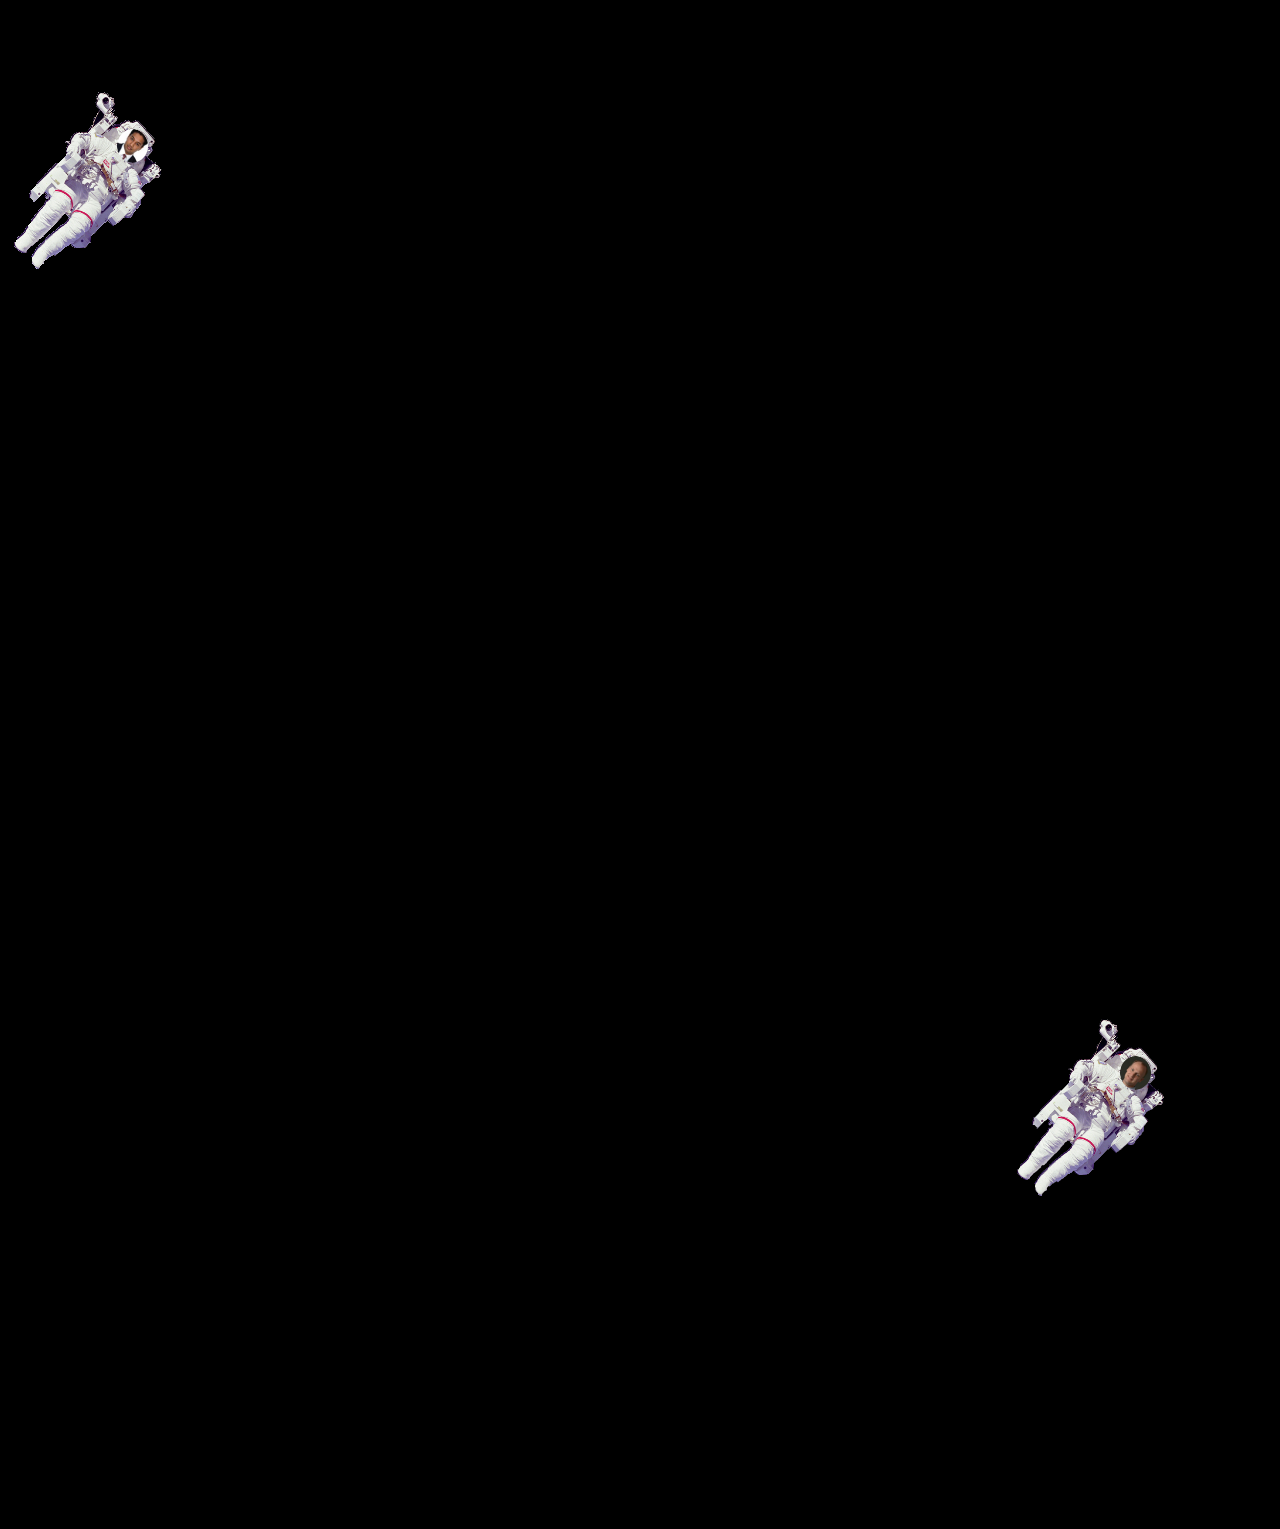
==== index.html @ 493e79c4 "Plenty of astronauts. Must bootstrap" ====
<!DOCTYPE html>
<html>
<head>
<title>jqFloat.js Demonstration</title>
<!-- <link rel="shortcut icon" href="http://www.inwebson.com/wp-content/themes/inwebson2/favicon.ico" /> -->
<link rel="stylesheet" href="assets/css/foundation.min.css" />
<script src="http://ajax.googleapis.com/ajax/libs/jquery/1.7.1/jquery.min.js"></script>
<!--[if lt IE 9]>
<script src="//html5shiv.googlecode.com/svn/trunk/html5.js"></script>
<![endif]-->
<script src="assets/js/jqfloat.min.js"></script>
<script>
$(document).ready(function() {

	//vendor script
	$('header')
	.css({ 'top':-70 })
	.delay(500)
	.animate({'top': 0}, 800);

	$('footer')
	.css({ 'bottom':-40 })
	.delay(500)
	.animate({'bottom': 0}, 800);

	// var dir = window.location.href+"/../astro-pics/";
	// var fileextension = ".png";
	// $.ajax({
	//     //This will retrieve the contents of the folder if the folder is configured as 'browsable'
	//     url: dir,
	//     success: function (data) {
	//         //Lsit all png file names in the page
	//         $(data).find("a:contains(" + fileextension + ")").each(function () {
	//             var filename = this.href.replace(window.location.host, "").replace("http:///", "");
	//             $("#myList").append($("<img src=" + dir + filename + "/>"));
	//         });
	//     }
	// });

	//jqfloat.js script
	// $('.astro').each(function() {
	// 	$(this).jqFloat({
	// 		width:Math.floor(Math.random()*10)*10,
	// 		height:10,
	// 		speed:Math.floor(Math.random()*10)*100 + 500
	// 	});
	// });
	// $('#sun').jqFloat({
	// 	width:10,
	// 	height:50,
	// 	speed:1800
	// });
	// $('.butterfly').jqFloat({
	// 	width:400,
	// 	height:100,
	// 	speed:1500
	// });
	// $('#snail, #message').jqFloat('stop',{
	// 	width:5,
	// 	height:0,
	// 	speed:30
	// });
	// $('#snail, #message').hover(function() {
	// 	$(this).jqFloat('play');
	// }, function() {
	// 	$(this).jqFloat('stop');
	// });
	//
	// var clicked = false;
	// //define balloon attribute
	// $('#balloon').jqFloat('stop',{
	// 	width:5,
	// 	height:30,
	// 	speed:1500,
	// 	minHeight:300
	// });
	// $('#balloon').on('click', function() {
	// 	clicked = !clicked;
	// 	if(clicked)
	// 		$(this).jqFloat('play');
	// 	else
	// 		$(this).jqFloat('stop');
	// });
	// $('#social').jqFloat({
	// 	width: 10,
	// 	height: 10,
	// 	speed: 1500
	// });

	$('.astro').each(function(){
		// $(this).css('top', Math.random());
		// $(this).css('left', Math.random());
		// $(this).css('z-index', Math.random()*10);
		$(this).css({
			'top': Math.ceil(1500*Math.random()),
			'left': Math.ceil(100*Math.random())+'%',
			'z-index': Math.ceil(Math.random()*10)
		});
		$(this).jqFloat({
			// width: 1500,
			// height: 400,
			// speed: Math.random()*500 + 1000
			width:Math.floor(Math.random()*10)*15,
			height:80,
			speed:Math.floor(Math.random()*10)*100 + 800
		});
	});
});
</script>

<style>
body {
	height: 1500px;
	width: 1000px;
}
.astro{
	width:160px;
	height:200px;
	/*background:url(sprite.png) no-repeat 0 0;*/
	position:absolute;
	z-index:10;
}
body {
	background-color: #000;
}

/*#astro1{
	top:17%;
	left:22%;
	z-index:3;
}
#astro2{
	top:10%;
	left:50%;
}
#astro3{
	top:20%;
	right:17%;
}
#astro4{
	top:13%;
	right:12%;
	z-index:5;
}*/

</style>

</head>
<body>


<header>
	<h1>To the moon!!! ┗(°0°)┛</h1>
</header>

<!-- Content -->
<!-- <img src="http://grin.hq.nasa.gov/IMAGES/SMALL/GPN-2000-001156.jpg" class="astro" id="astro1"  height="150px" width="180px"/>
<img src="http://grin.hq.nasa.gov/IMAGES/SMALL/GPN-2000-001156.jpg" class="astro" id="astro2" height="150px" width="180px"/>
<img src="http://grin.hq.nasa.gov/IMAGES/SMALL/GPN-2000-001156.jpg" class="astro" id="astro3" height="150px" width="180px"/>
<img src="http://grin.hq.nasa.gov/IMAGES/SMALL/GPN-2000-001156.jpg" class="astro" id="astro4" height="150px" width="180px"/> -->
<img src="astro-pics/andyp.png" class="astro"/>
<img src="astro-pics/brooke.png" class="astro"/>
<img src="astro-pics/bryan.png" class="astro"/>
<img src="astro-pics/charles.png" class="astro"/>
<img src="astro-pics/chaz.png" class="astro"/>
<img src="astro-pics/crystal.png" class="astro"/>
<img src="astro-pics/elyse.png" class="astro"/>
<img src="astro-pics/emily.png" class="astro"/>
<img src="astro-pics/eric.png" class="astro"/>
<img src="astro-pics/gentry.png" class="astro"/>
<img src="astro-pics/gordon.png" class="astro"/>
<img src="astro-pics/ian.png" class="astro"/>
<img src="astro-pics/jason.png" class="astro"/>
<img src="astro-pics/jeff.png" class="astro"/>
<img src="astro-pics/john.png" class="astro"/>
<img src="astro-pics/julia.png" class="astro"/>
<img src="astro-pics/mark.png" class="astro"/>
<img src="astro-pics/nick.png" class="astro"/>


<footer>
	<span>&copy; 2014 Le Interns</span>
</footer>

</body>
</html>
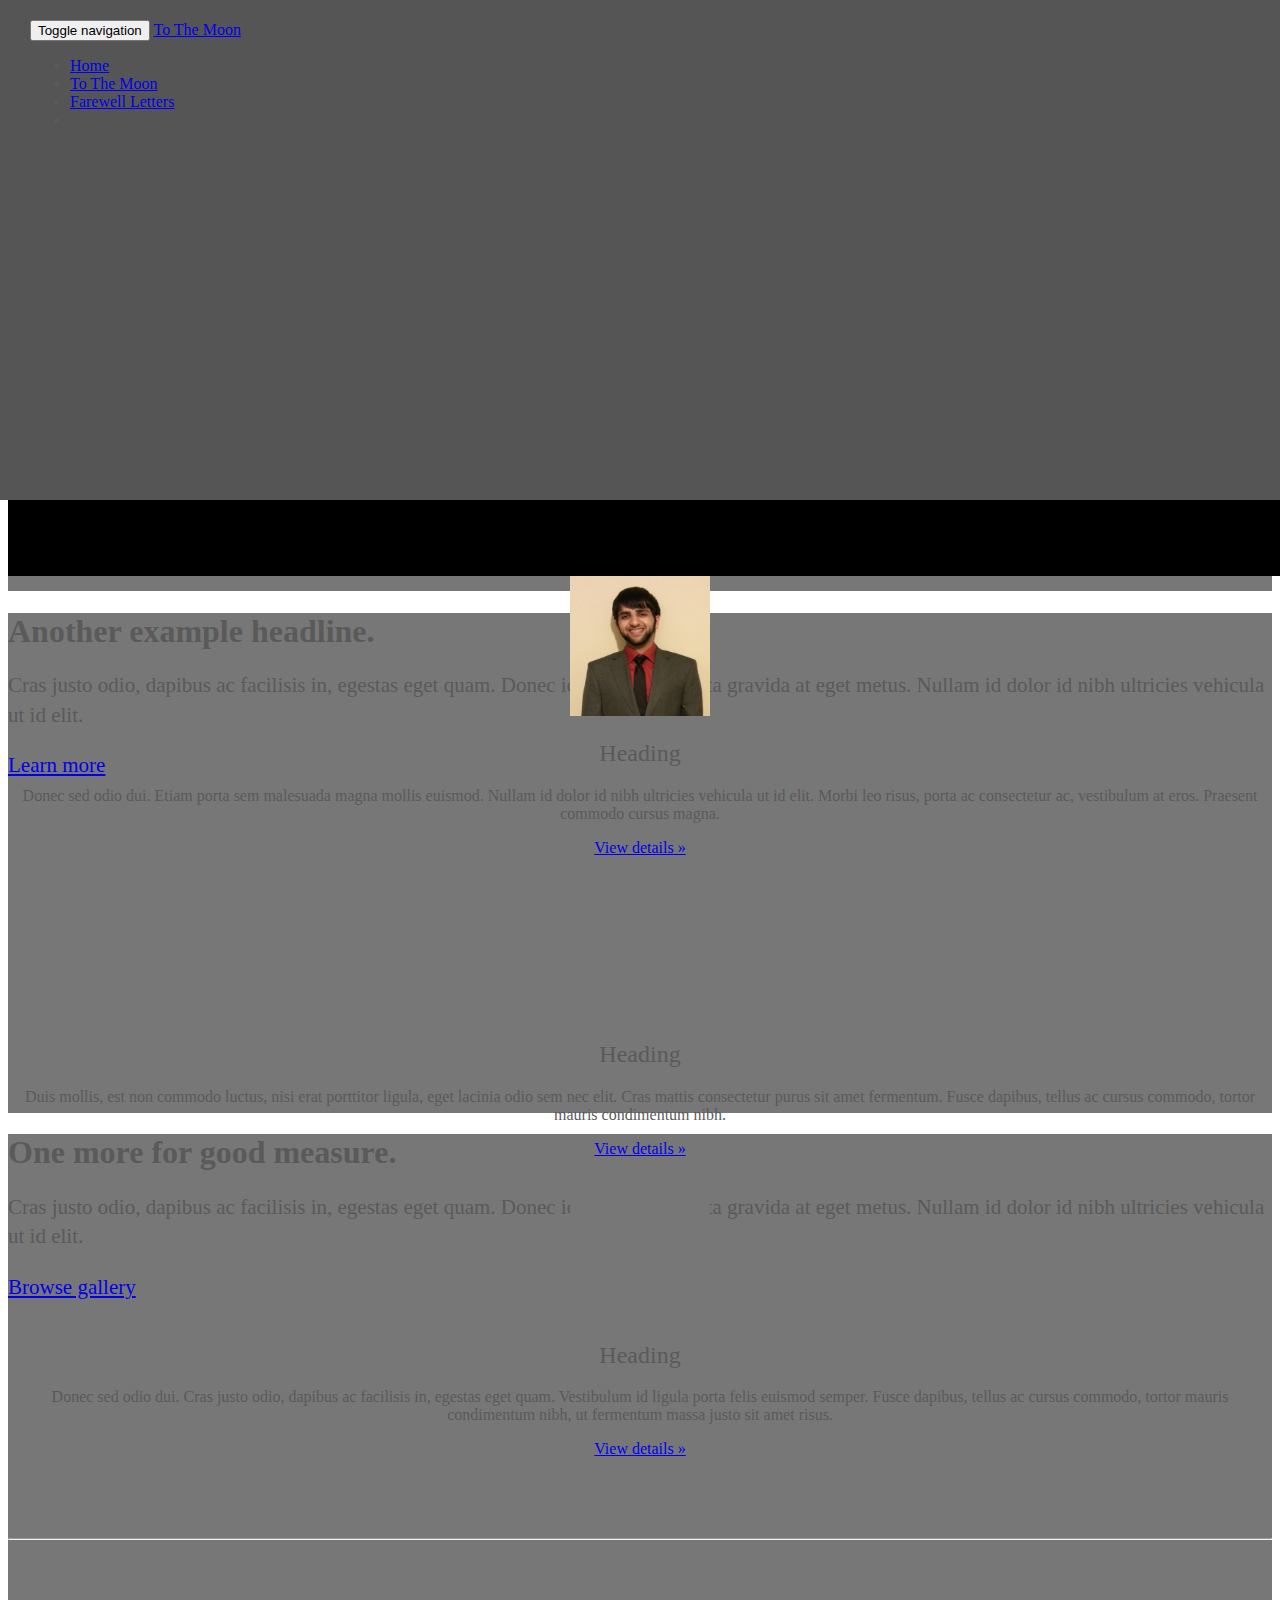
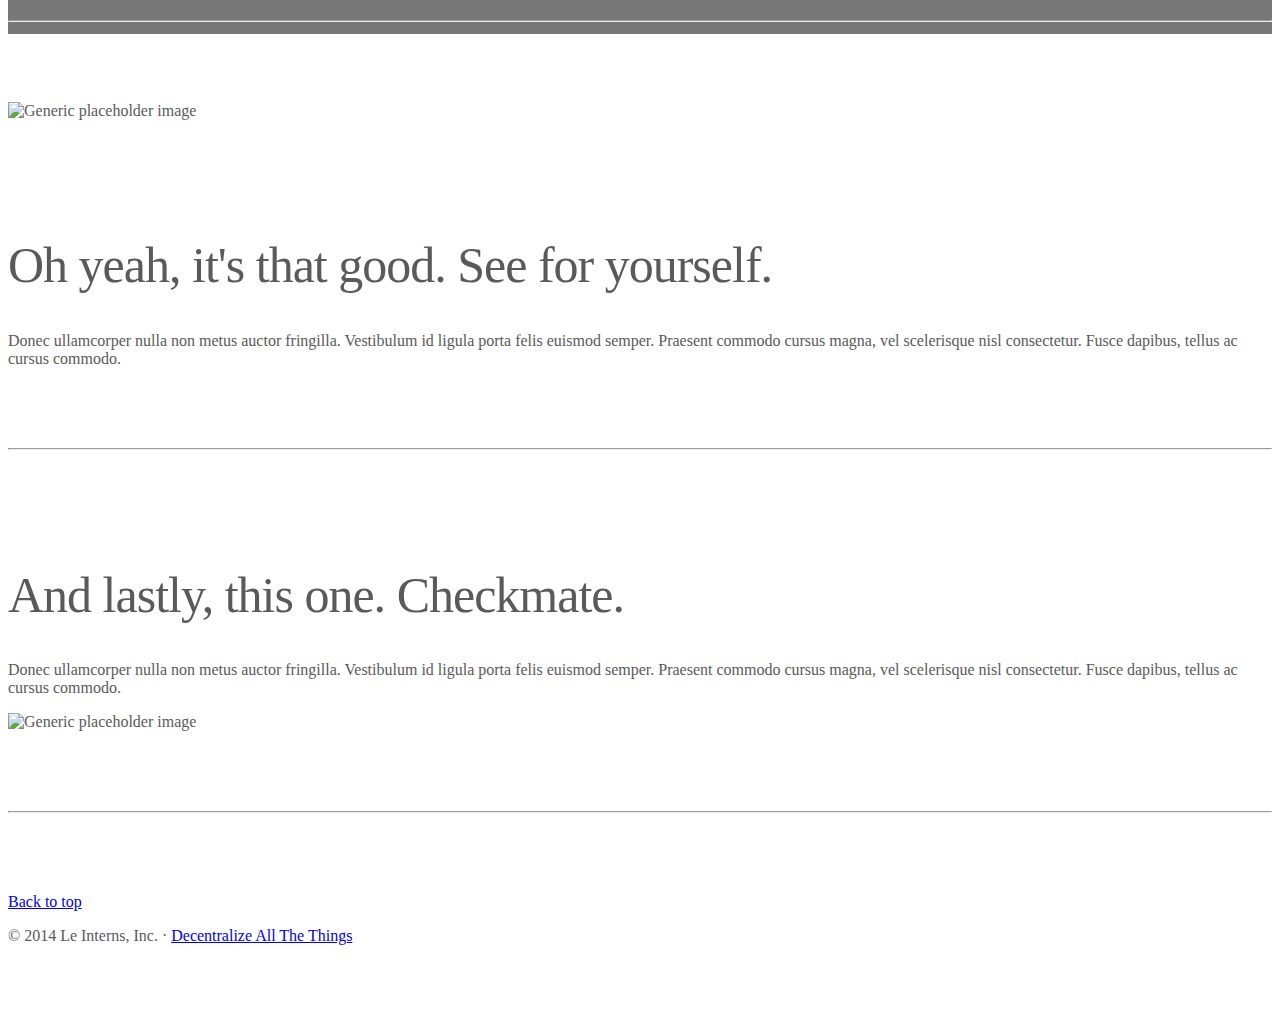
==== commit 5b83a083: "New index page, carousel" ====
--- a/index.html
+++ b/index.html
@@ -1,186 +1,191 @@
-<!DOCTYPE html>
-<html>
-<head>
-<title>jqFloat.js Demonstration</title>
-<!-- <link rel="shortcut icon" href="http://www.inwebson.com/wp-content/themes/inwebson2/favicon.ico" /> -->
-<link rel="stylesheet" href="assets/css/foundation.min.css" />
-<script src="http://ajax.googleapis.com/ajax/libs/jquery/1.7.1/jquery.min.js"></script>
-<!--[if lt IE 9]>
-<script src="//html5shiv.googlecode.com/svn/trunk/html5.js"></script>
-<![endif]-->
-<script src="assets/js/jqfloat.min.js"></script>
-<script>
-$(document).ready(function() {
-
-	//vendor script
-	$('header')
-	.css({ 'top':-70 })
-	.delay(500)
-	.animate({'top': 0}, 800);
-
-	$('footer')
-	.css({ 'bottom':-40 })
-	.delay(500)
-	.animate({'bottom': 0}, 800);
-
-	// var dir = window.location.href+"/../astro-pics/";
-	// var fileextension = ".png";
-	// $.ajax({
-	//     //This will retrieve the contents of the folder if the folder is configured as 'browsable'
-	//     url: dir,
-	//     success: function (data) {
-	//         //Lsit all png file names in the page
-	//         $(data).find("a:contains(" + fileextension + ")").each(function () {
-	//             var filename = this.href.replace(window.location.host, "").replace("http:///", "");
-	//             $("#myList").append($("<img src=" + dir + filename + "/>"));
-	//         });
-	//     }
-	// });
-
-	//jqfloat.js script
-	// $('.astro').each(function() {
-	// 	$(this).jqFloat({
-	// 		width:Math.floor(Math.random()*10)*10,
-	// 		height:10,
-	// 		speed:Math.floor(Math.random()*10)*100 + 500
-	// 	});
-	// });
-	// $('#sun').jqFloat({
-	// 	width:10,
-	// 	height:50,
-	// 	speed:1800
-	// });
-	// $('.butterfly').jqFloat({
-	// 	width:400,
-	// 	height:100,
-	// 	speed:1500
-	// });
-	// $('#snail, #message').jqFloat('stop',{
-	// 	width:5,
-	// 	height:0,
-	// 	speed:30
-	// });
-	// $('#snail, #message').hover(function() {
-	// 	$(this).jqFloat('play');
-	// }, function() {
-	// 	$(this).jqFloat('stop');
-	// });
-	//
-	// var clicked = false;
-	// //define balloon attribute
-	// $('#balloon').jqFloat('stop',{
-	// 	width:5,
-	// 	height:30,
-	// 	speed:1500,
-	// 	minHeight:300
-	// });
-	// $('#balloon').on('click', function() {
-	// 	clicked = !clicked;
-	// 	if(clicked)
-	// 		$(this).jqFloat('play');
-	// 	else
-	// 		$(this).jqFloat('stop');
-	// });
-	// $('#social').jqFloat({
-	// 	width: 10,
-	// 	height: 10,
-	// 	speed: 1500
-	// });
-
-	$('.astro').each(function(){
-		// $(this).css('top', Math.random());
-		// $(this).css('left', Math.random());
-		// $(this).css('z-index', Math.random()*10);
-		$(this).css({
-			'top': Math.ceil(1500*Math.random()),
-			'left': Math.ceil(100*Math.random())+'%',
-			'z-index': Math.ceil(Math.random()*10)
-		});
-		$(this).jqFloat({
-			// width: 1500,
-			// height: 400,
-			// speed: Math.random()*500 + 1000
-			width:Math.floor(Math.random()*10)*15,
-			height:80,
-			speed:Math.floor(Math.random()*10)*100 + 800
-		});
-	});
-});
-</script>
-
-<style>
-body {
-	height: 1500px;
-	width: 1000px;
-}
-.astro{
-	width:160px;
-	height:200px;
-	/*background:url(sprite.png) no-repeat 0 0;*/
-	position:absolute;
-	z-index:10;
-}
-body {
-	background-color: #000;
-}
-
-/*#astro1{
-	top:17%;
-	left:22%;
-	z-index:3;
-}
-#astro2{
-	top:10%;
-	left:50%;
-}
-#astro3{
-	top:20%;
-	right:17%;
-}
-#astro4{
-	top:13%;
-	right:12%;
-	z-index:5;
-}*/
-
-</style>
-
-</head>
-<body>
-
-
-<header>
-	<h1>To the moon!!! ┗(°0°)┛</h1>
-</header>
-
-<!-- Content -->
-<!-- <img src="http://grin.hq.nasa.gov/IMAGES/SMALL/GPN-2000-001156.jpg" class="astro" id="astro1"  height="150px" width="180px"/>
-<img src="http://grin.hq.nasa.gov/IMAGES/SMALL/GPN-2000-001156.jpg" class="astro" id="astro2" height="150px" width="180px"/>
-<img src="http://grin.hq.nasa.gov/IMAGES/SMALL/GPN-2000-001156.jpg" class="astro" id="astro3" height="150px" width="180px"/>
-<img src="http://grin.hq.nasa.gov/IMAGES/SMALL/GPN-2000-001156.jpg" class="astro" id="astro4" height="150px" width="180px"/> -->
-<img src="astro-pics/andyp.png" class="astro"/>
-<img src="astro-pics/brooke.png" class="astro"/>
-<img src="astro-pics/bryan.png" class="astro"/>
-<img src="astro-pics/charles.png" class="astro"/>
-<img src="astro-pics/chaz.png" class="astro"/>
-<img src="astro-pics/crystal.png" class="astro"/>
-<img src="astro-pics/elyse.png" class="astro"/>
-<img src="astro-pics/emily.png" class="astro"/>
-<img src="astro-pics/eric.png" class="astro"/>
-<img src="astro-pics/gentry.png" class="astro"/>
-<img src="astro-pics/gordon.png" class="astro"/>
-<img src="astro-pics/ian.png" class="astro"/>
-<img src="astro-pics/jason.png" class="astro"/>
-<img src="astro-pics/jeff.png" class="astro"/>
-<img src="astro-pics/john.png" class="astro"/>
-<img src="astro-pics/julia.png" class="astro"/>
-<img src="astro-pics/mark.png" class="astro"/>
-<img src="astro-pics/nick.png" class="astro"/>
-
-
-<footer>
-	<span>&copy; 2014 Le Interns</span>
-</footer>
-
-</body>
-</html>
+
+<!DOCTYPE html>
+<html lang="en">
+  <head>
+    <meta charset="utf-8">
+    <meta http-equiv="X-UA-Compatible" content="IE=edge">
+    <meta name="viewport" content="width=device-width, initial-scale=1">
+    <meta name="description" content="">
+    <meta name="author" content="">
+    <link rel="icon" href="../../favicon.ico">
+
+    <title>Carousel Template for Bootstrap</title>
+
+    <!-- Bootstrap core CSS -->
+    <link href="assets/css/bootstrap.min.css" rel="stylesheet">
+
+    <!-- HTML5 shim and Respond.js IE8 support of HTML5 elements and media queries -->
+    <!--[if lt IE 9]>
+      <script src="https://oss.maxcdn.com/html5shiv/3.7.2/html5shiv.min.js"></script>
+      <script src="https://oss.maxcdn.com/respond/1.4.2/respond.min.js"></script>
+    <![endif]-->
+
+    <!-- Custom styles for this template -->
+    <link href="assets/css/carousel.css" rel="stylesheet">
+    <script src="assets/js/jquery-2.1.0.min.js"></script>
+    <script src="assets/js/bootstrap.min.js"></script>
+    <script src="assets/js/jqfloat.min.js"></script>
+    <script src="assets/js/effects.js"></script>
+  </head>
+<!-- NAVBAR
+================================================== -->
+  <body onload="start()" onresize="resize()" onorientationchange="resize()" onmousedown="context.fillStyle='rgba(0,0,0,'+opacity+')'" onmouseup="context.fillStyle='rgb(0,0,0)'">
+  <canvas id="starfield" style="position: absolute; background-color: rgb(0, 0, 0);" width="1366" height="560"></canvas>
+
+    <div class="navbar-wrapper">
+      <div class="container">
+
+        <div class="navbar navbar-inverse navbar-static-top" role="navigation">
+          <div class="container">
+            <div class="navbar-header">
+              <button type="button" class="navbar-toggle" data-toggle="collapse" data-target=".navbar-collapse">
+                <span class="sr-only">Toggle navigation</span>
+                <span class="icon-bar"></span>
+                <span class="icon-bar"></span>
+                <span class="icon-bar"></span>
+              </button>
+              <a class="navbar-brand" href="#">To The Moon</a>
+            </div>
+            <div class="navbar-collapse collapse">
+              <ul class="nav navbar-nav">
+                <li class="active"><a href="#">Home</a></li>
+                <li><a href="#tothemoon">To The Moon</a></li>
+                <li><a href="#farewell">Farewell Letters</a></li>
+                <li class="dropdown">
+              </ul>
+            </div>
+          </div>
+        </div>
+
+      </div>
+    </div>
+
+
+    <!-- Carousel
+    ================================================== -->
+    <div id="myCarousel" class="carousel slide" data-ride="carousel">
+      <!-- Indicators -->
+      <ol class="carousel-indicators">
+        <li data-target="#myCarousel" data-slide-to="0" class="active"></li>
+        <li data-target="#myCarousel" data-slide-to="1"></li>
+        <li data-target="#myCarousel" data-slide-to="2"></li>
+      </ol>
+      <div class="carousel-inner">
+        <div class="item active">
+          <img src="[data-uri]" alt="First slide">
+          <div class="container">
+            <div class="carousel-caption">
+              <h1>Example headline.</h1>
+              <p>Note: If you're viewing this page via a <code>file://</code> URL, the "next" and "previous" Glyphicon buttons on the left and right might not load/display properly due to web browser security rules.</p>
+              <p><a class="btn btn-lg btn-primary" href="#" role="button">Sign up today</a></p>
+            </div>
+          </div>
+        </div>
+        <div class="item">
+          <img src="[data-uri]" alt="Second slide">
+          <div class="container">
+            <div class="carousel-caption">
+              <h1>Another example headline.</h1>
+              <p>Cras justo odio, dapibus ac facilisis in, egestas eget quam. Donec id elit non mi porta gravida at eget metus. Nullam id dolor id nibh ultricies vehicula ut id elit.</p>
+              <p><a class="btn btn-lg btn-primary" href="#" role="button">Learn more</a></p>
+            </div>
+          </div>
+        </div>
+        <div class="item">
+          <img src="[data-uri]" alt="Third slide">
+          <div class="container">
+            <div class="carousel-caption">
+              <h1>One more for good measure.</h1>
+              <p>Cras justo odio, dapibus ac facilisis in, egestas eget quam. Donec id elit non mi porta gravida at eget metus. Nullam id dolor id nibh ultricies vehicula ut id elit.</p>
+              <p><a class="btn btn-lg btn-primary" href="#" role="button">Browse gallery</a></p>
+            </div>
+          </div>
+        </div>
+      </div>
+      <a class="left carousel-control" href="#myCarousel" role="button" data-slide="prev"><span class="glyphicon glyphicon-chevron-left"></span></a>
+      <a class="right carousel-control" href="#myCarousel" role="button" data-slide="next"><span class="glyphicon glyphicon-chevron-right"></span></a>
+    </div><!-- /.carousel -->
+
+
+
+    <!-- Marketing messaging and featurettes
+    ================================================== -->
+    <!-- Wrap the rest of the page in another container to center all the content. -->
+
+    <div class="container marketing">
+      <!-- Three columns of text below the carousel -->
+      <div class="row">
+        <div class="col-lg-4">
+          <img class="img-circle" src="assets/img/osama.jpg" alt="Generic placeholder image" style="width: 140px; height: 140px;">
+          <h2>Heading</h2>
+          <p>Donec sed odio dui. Etiam porta sem malesuada magna mollis euismod. Nullam id dolor id nibh ultricies vehicula ut id elit. Morbi leo risus, porta ac consectetur ac, vestibulum at eros. Praesent commodo cursus magna.</p>
+          <p><a class="btn btn-default" href="#" role="button">View details &raquo;</a></p>
+        </div><!-- /.col-lg-4 -->
+        <div class="col-lg-4">
+          <img class="img-circle" src="[data-uri]" alt="Generic placeholder image" style="width: 140px; height: 140px;">
+          <h2>Heading</h2>
+          <p>Duis mollis, est non commodo luctus, nisi erat porttitor ligula, eget lacinia odio sem nec elit. Cras mattis consectetur purus sit amet fermentum. Fusce dapibus, tellus ac cursus commodo, tortor mauris condimentum nibh.</p>
+          <p><a class="btn btn-default" href="#" role="button">View details &raquo;</a></p>
+        </div><!-- /.col-lg-4 -->
+        <div class="col-lg-4">
+          <img class="img-circle" src="[data-uri]" alt="Generic placeholder image" style="width: 140px; height: 140px;">
+          <h2>Heading</h2>
+          <p>Donec sed odio dui. Cras justo odio, dapibus ac facilisis in, egestas eget quam. Vestibulum id ligula porta felis euismod semper. Fusce dapibus, tellus ac cursus commodo, tortor mauris condimentum nibh, ut fermentum massa justo sit amet risus.</p>
+          <p><a class="btn btn-default" href="#" role="button">View details &raquo;</a></p>
+        </div><!-- /.col-lg-4 -->
+      </div><!-- /.row -->
+
+
+      <!-- START THE FEATURETTES -->
+
+      <hr class="featurette-divider">
+      <a name="tothemoon"></a>
+      <div class="row featurette" id="space">
+        <!-- <div class="col-md-7">
+          <h2 class="featurette-heading">First featurette heading. <span class="text-muted">It'll blow your mind.</span></h2>
+          <p class="lead">Donec ullamcorper nulla non metus auctor fringilla. Vestibulum id ligula porta felis euismod semper. Praesent commodo cursus magna, vel scelerisque nisl consectetur. Fusce dapibus, tellus ac cursus commodo.</p>
+        </div>
+        <div class="col-md-5">
+          <img class="featurette-image img-responsive" data-src="holder.js/500x500/auto" alt="Generic placeholder image">
+        </div> -->
+      </div>
+
+      <hr class="featurette-divider">
+
+      <div class="row featurette">
+        <div class="col-md-5">
+          <img class="featurette-image img-responsive" data-src="holder.js/500x500/auto" alt="Generic placeholder image">
+        </div>
+        <div class="col-md-7">
+          <h2 class="featurette-heading">Oh yeah, it's that good. <span class="text-muted">See for yourself.</span></h2>
+          <p class="lead">Donec ullamcorper nulla non metus auctor fringilla. Vestibulum id ligula porta felis euismod semper. Praesent commodo cursus magna, vel scelerisque nisl consectetur. Fusce dapibus, tellus ac cursus commodo.</p>
+        </div>
+      </div>
+
+      <hr class="featurette-divider">
+
+      <div class="row featurette">
+        <div class="col-md-7">
+          <h2 class="featurette-heading">And lastly, this one. <span class="text-muted">Checkmate.</span></h2>
+          <p class="lead">Donec ullamcorper nulla non metus auctor fringilla. Vestibulum id ligula porta felis euismod semper. Praesent commodo cursus magna, vel scelerisque nisl consectetur. Fusce dapibus, tellus ac cursus commodo.</p>
+        </div>
+        <div class="col-md-5">
+          <img class="featurette-image img-responsive" data-src="holder.js/500x500/auto" alt="Generic placeholder image">
+        </div>
+      </div>
+
+      <hr class="featurette-divider">
+
+      <!-- /END THE FEATURETTES -->
+
+
+      <!-- FOOTER -->
+      <footer>
+        <p class="pull-right"><a href="#">Back to top</a></p>
+        <p>&copy; 2014 Le Interns, Inc. &middot; <a href="http://bitpay.com">Decentralize All The Things</a></p>
+      </footer>
+
+    </div><!-- /.container -->
+
+  </body>
+</html>
--- a/assets/css/carousel.css
+++ b/assets/css/carousel.css
@@ -0,0 +1,138 @@
+/* GLOBAL STYLES
+-------------------------------------------------- */
+/* Padding below the footer and lighter body text */
+
+body {
+  padding-bottom: 40px;
+  color: #5a5a5a;
+}
+
+
+
+/* CUSTOMIZE THE NAVBAR
+-------------------------------------------------- */
+
+/* Special class on .container surrounding .navbar, used for positioning it into place. */
+.navbar-wrapper {
+  position: absolute;
+  top: 0;
+  right: 0;
+  left: 0;
+  z-index: 20;
+}
+
+/* Flip around the padding for proper display in narrow viewports */
+.navbar-wrapper > .container {
+  padding-right: 0;
+  padding-left: 0;
+}
+.navbar-wrapper .navbar {
+  padding-right: 15px;
+  padding-left: 15px;
+}
+.navbar-wrapper .navbar .container {
+  width: auto;
+}
+
+
+/* CUSTOMIZE THE CAROUSEL
+-------------------------------------------------- */
+
+/* Carousel base class */
+.carousel {
+  height: 500px;
+  margin-bottom: 60px;
+}
+/* Since positioning the image, we need to help out the caption */
+.carousel-caption {
+  z-index: 10;
+}
+
+/* Declare heights because of positioning of img element */
+.carousel .item {
+  height: 500px;
+  background-color: #777;
+}
+.carousel-inner > .item > img {
+  position: absolute;
+  top: 0;
+  left: 0;
+  min-width: 100%;
+  height: 500px;
+}
+
+
+
+/* MARKETING CONTENT
+-------------------------------------------------- */
+
+/* Center align the text within the three columns below the carousel */
+.marketing .col-lg-4 {
+  margin-bottom: 20px;
+  text-align: center;
+}
+.marketing h2 {
+  font-weight: normal;
+}
+.marketing .col-lg-4 p {
+  margin-right: 10px;
+  margin-left: 10px;
+}
+
+
+/* Featurettes
+------------------------- */
+
+.featurette-divider {
+  margin: 80px 0; /* Space out the Bootstrap <hr> more */
+}
+
+/* Thin out the marketing headings */
+.featurette-heading {
+  font-weight: 300;
+  line-height: 1;
+  letter-spacing: -1px;
+}
+
+
+
+/* RESPONSIVE CSS
+-------------------------------------------------- */
+
+@media (min-width: 768px) {
+
+  /* Navbar positioning foo */
+  .navbar-wrapper {
+    margin-top: 20px;
+  }
+  .navbar-wrapper .container {
+    padding-right: 15px;
+    padding-left: 15px;
+  }
+  .navbar-wrapper .navbar {
+    padding-right: 0;
+    padding-left: 0;
+  }
+
+  /* The navbar becomes detached from the top, so we round the corners */
+  .navbar-wrapper .navbar {
+    border-radius: 4px;
+  }
+
+  /* Bump up size of carousel content */
+  .carousel-caption p {
+    margin-bottom: 20px;
+    font-size: 21px;
+    line-height: 1.4;
+  }
+
+  .featurette-heading {
+    font-size: 50px;
+  }
+}
+
+@media (min-width: 992px) {
+  .featurette-heading {
+    margin-top: 120px;
+  }
+}
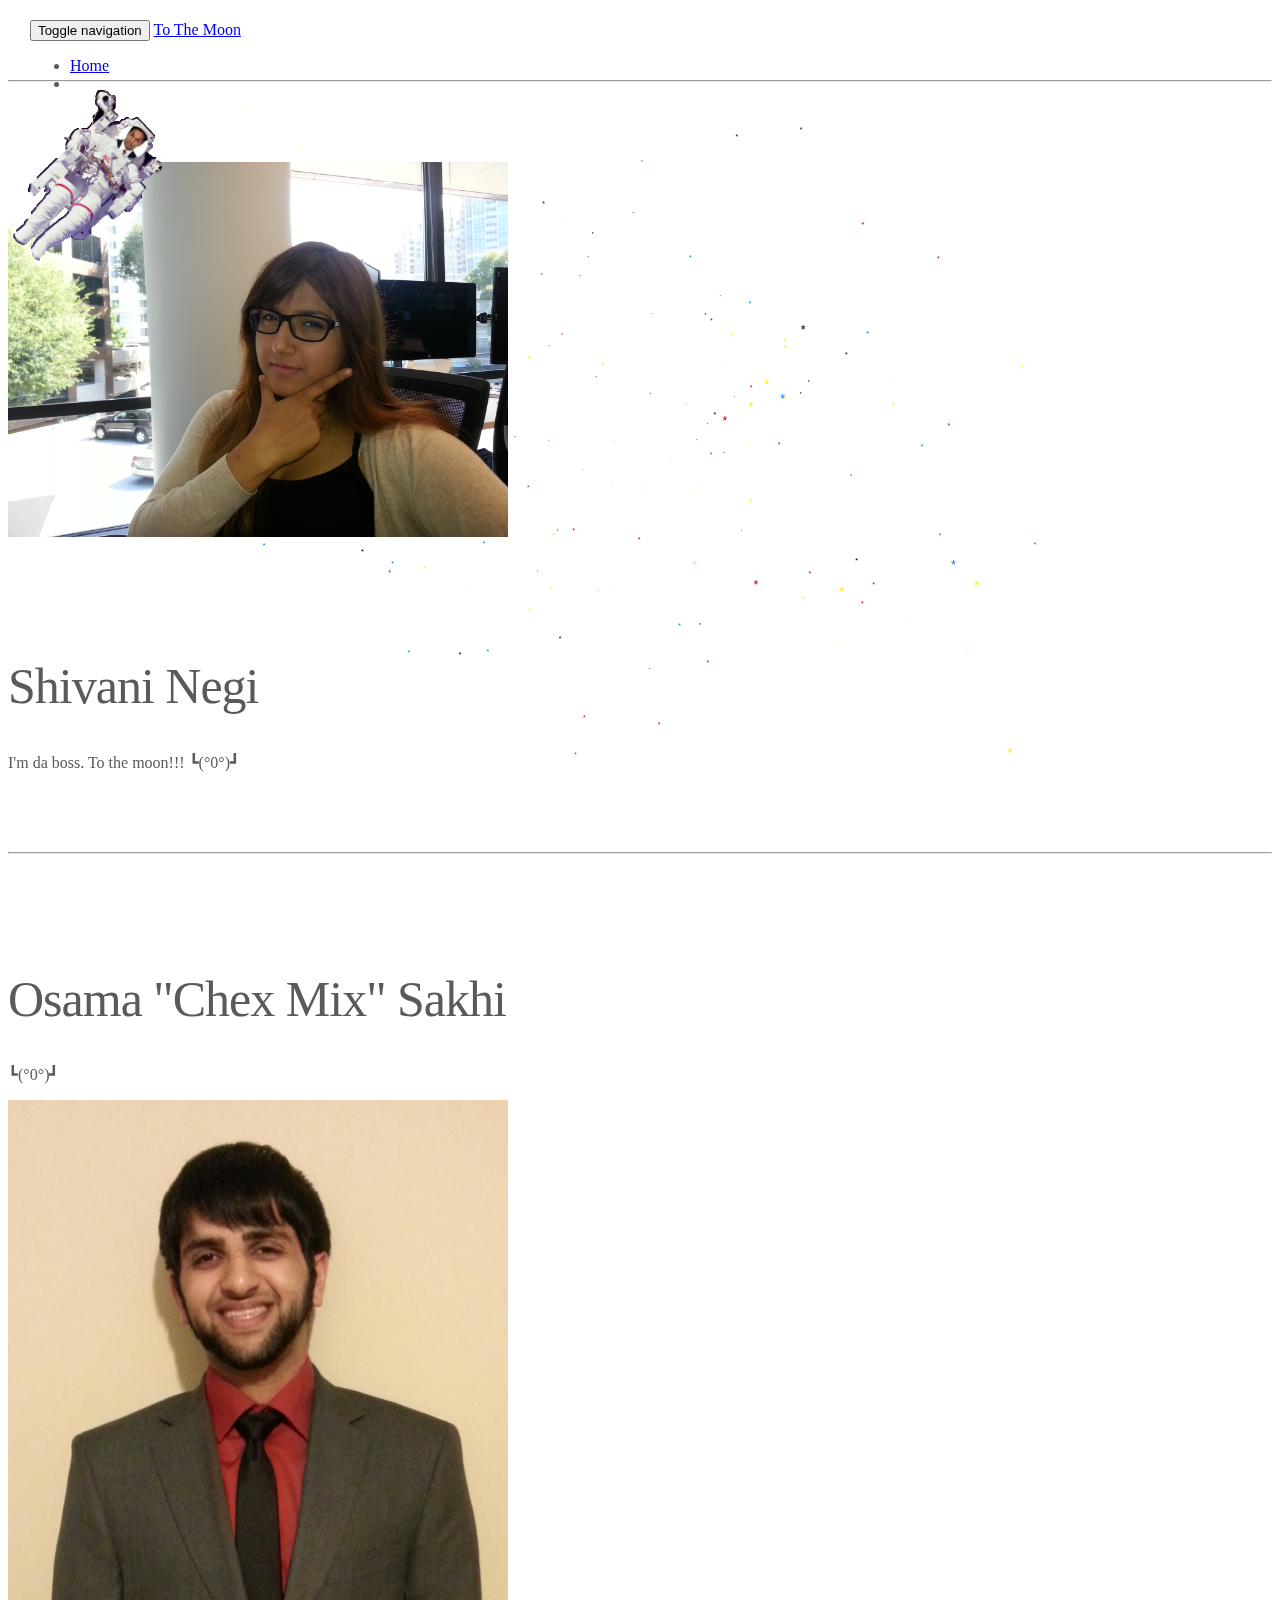
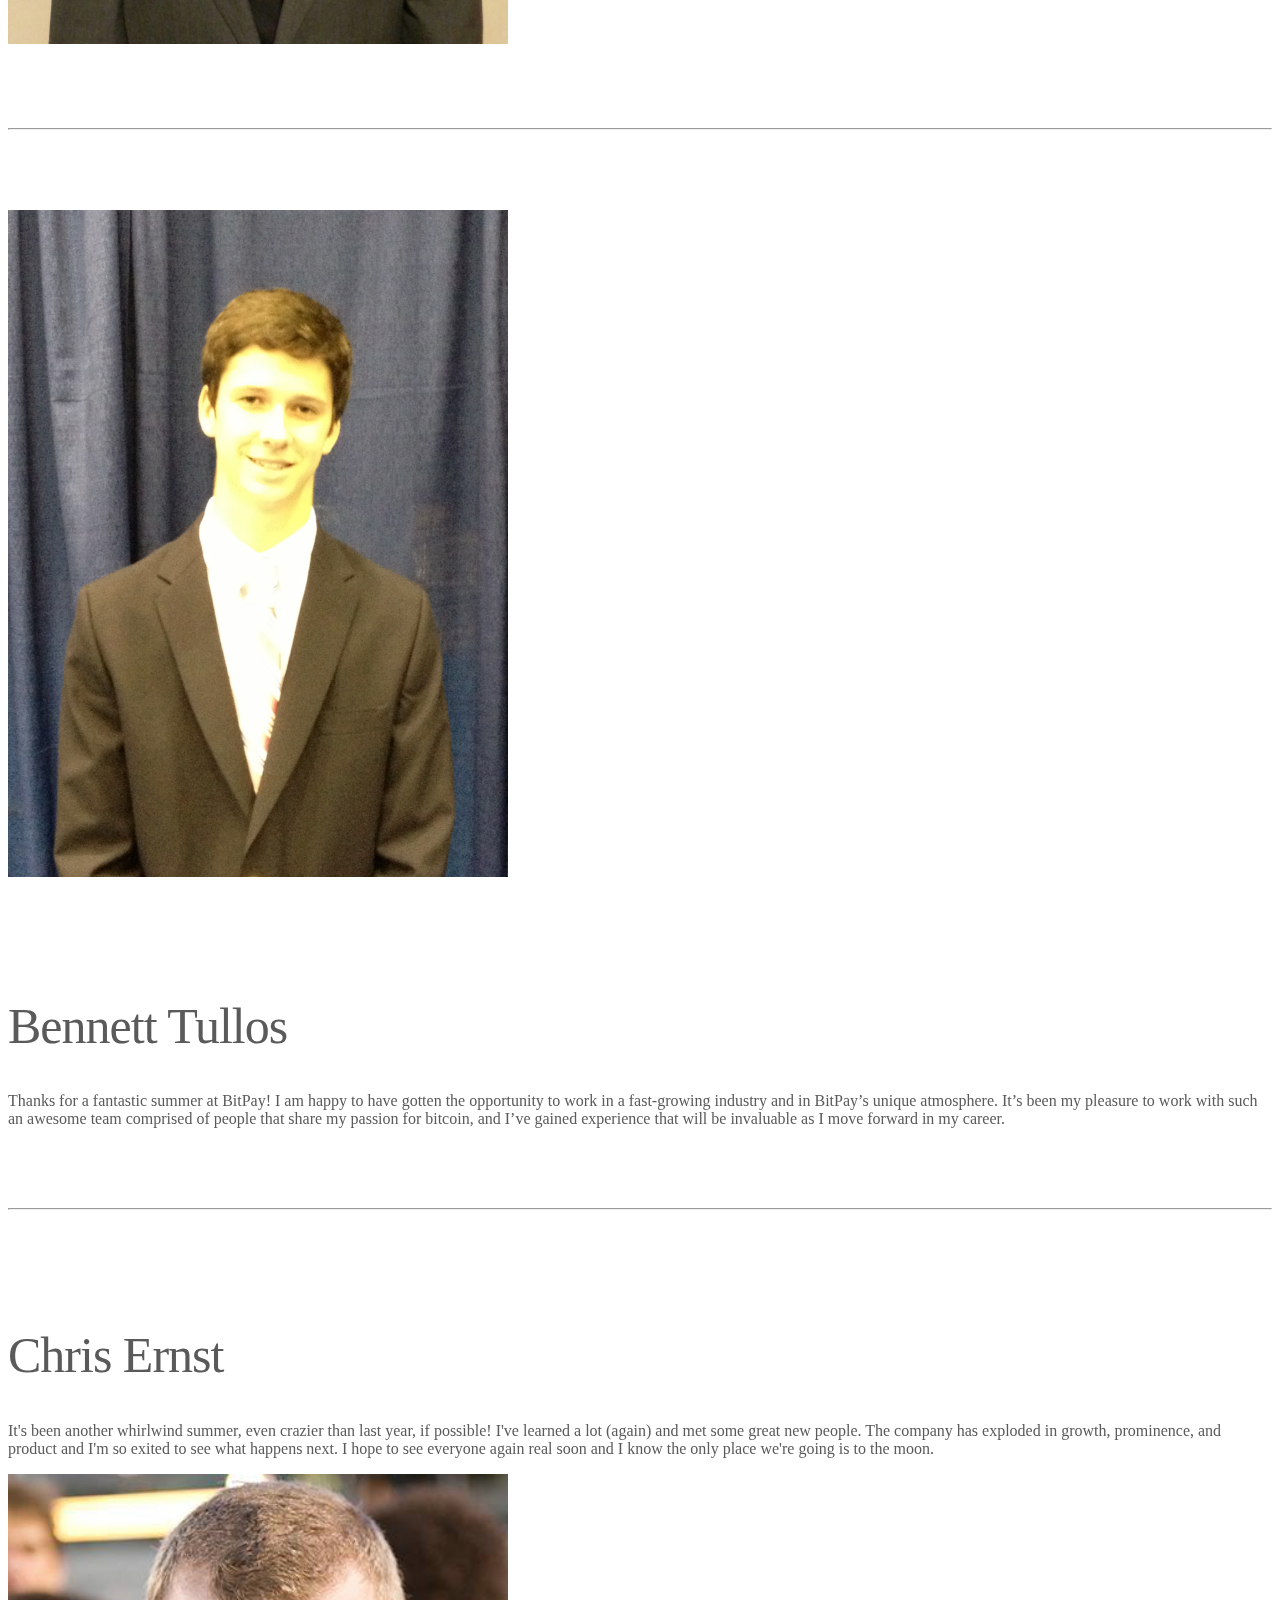
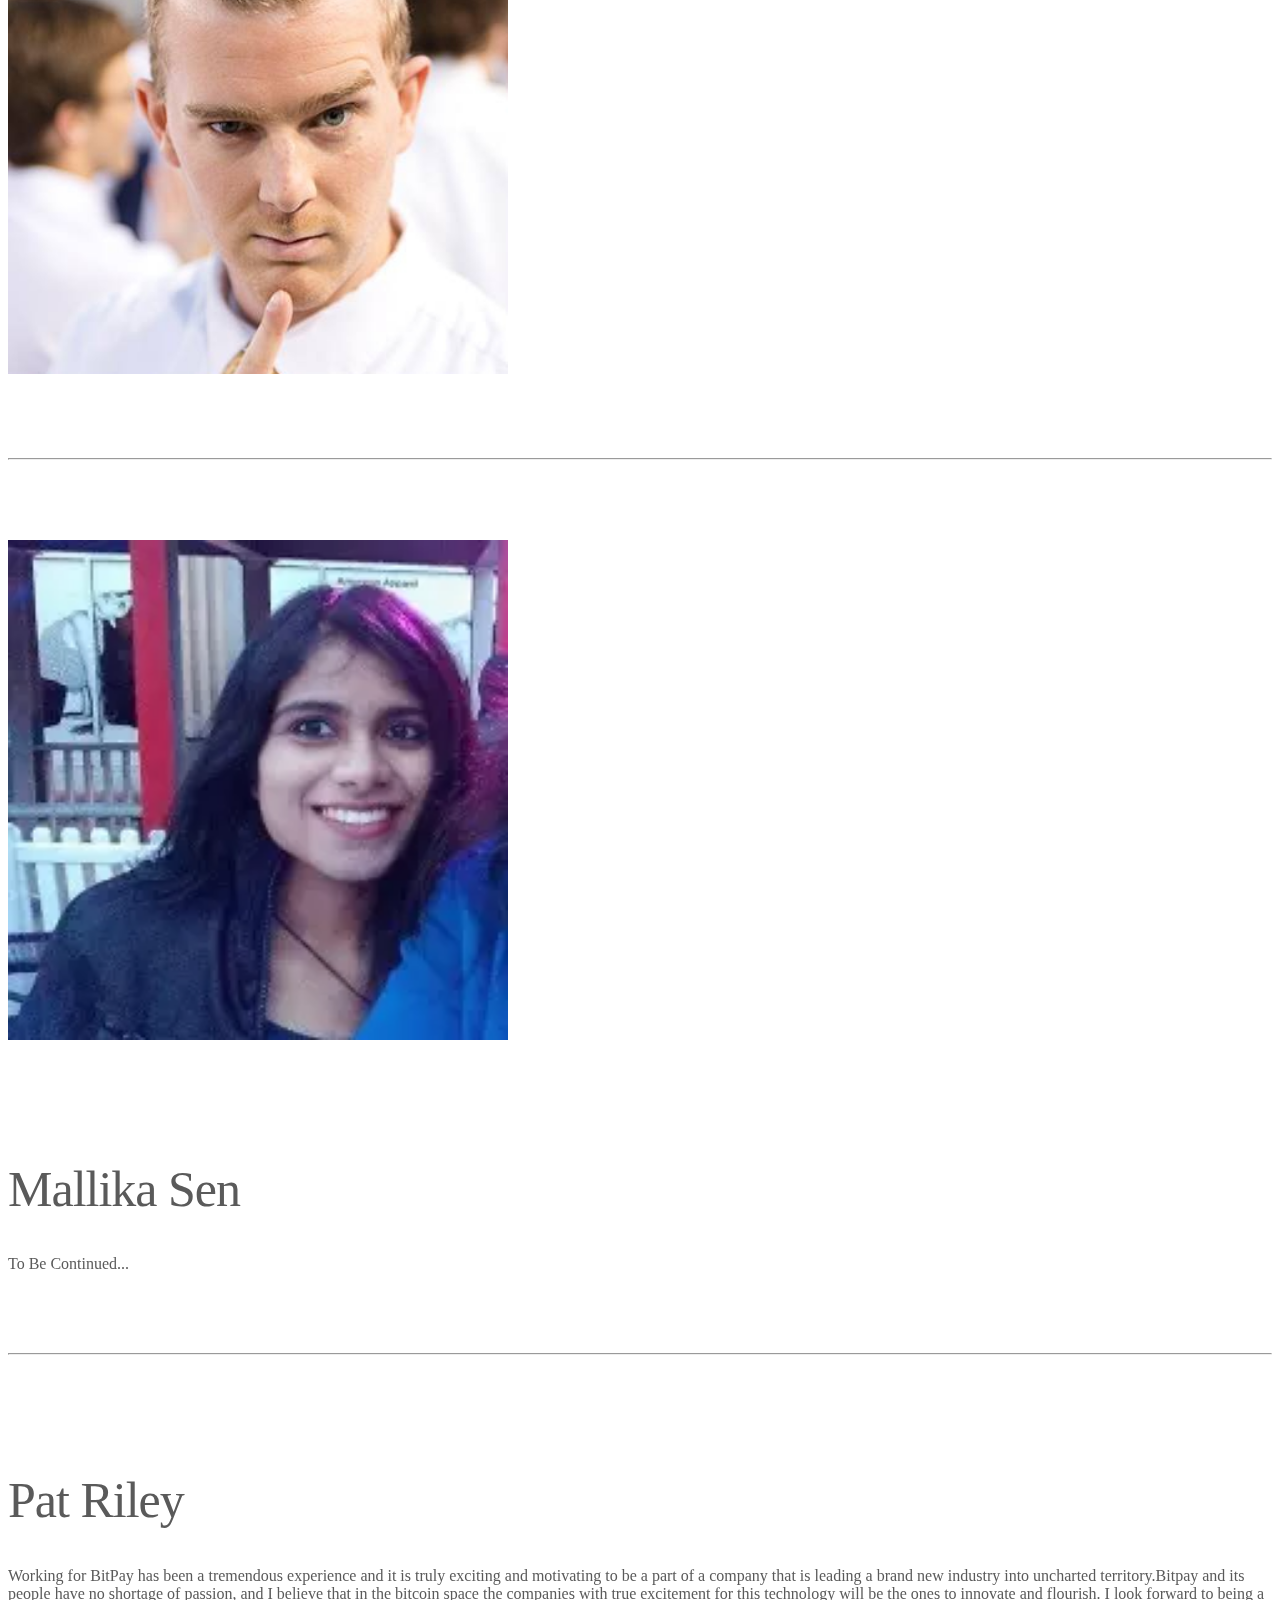
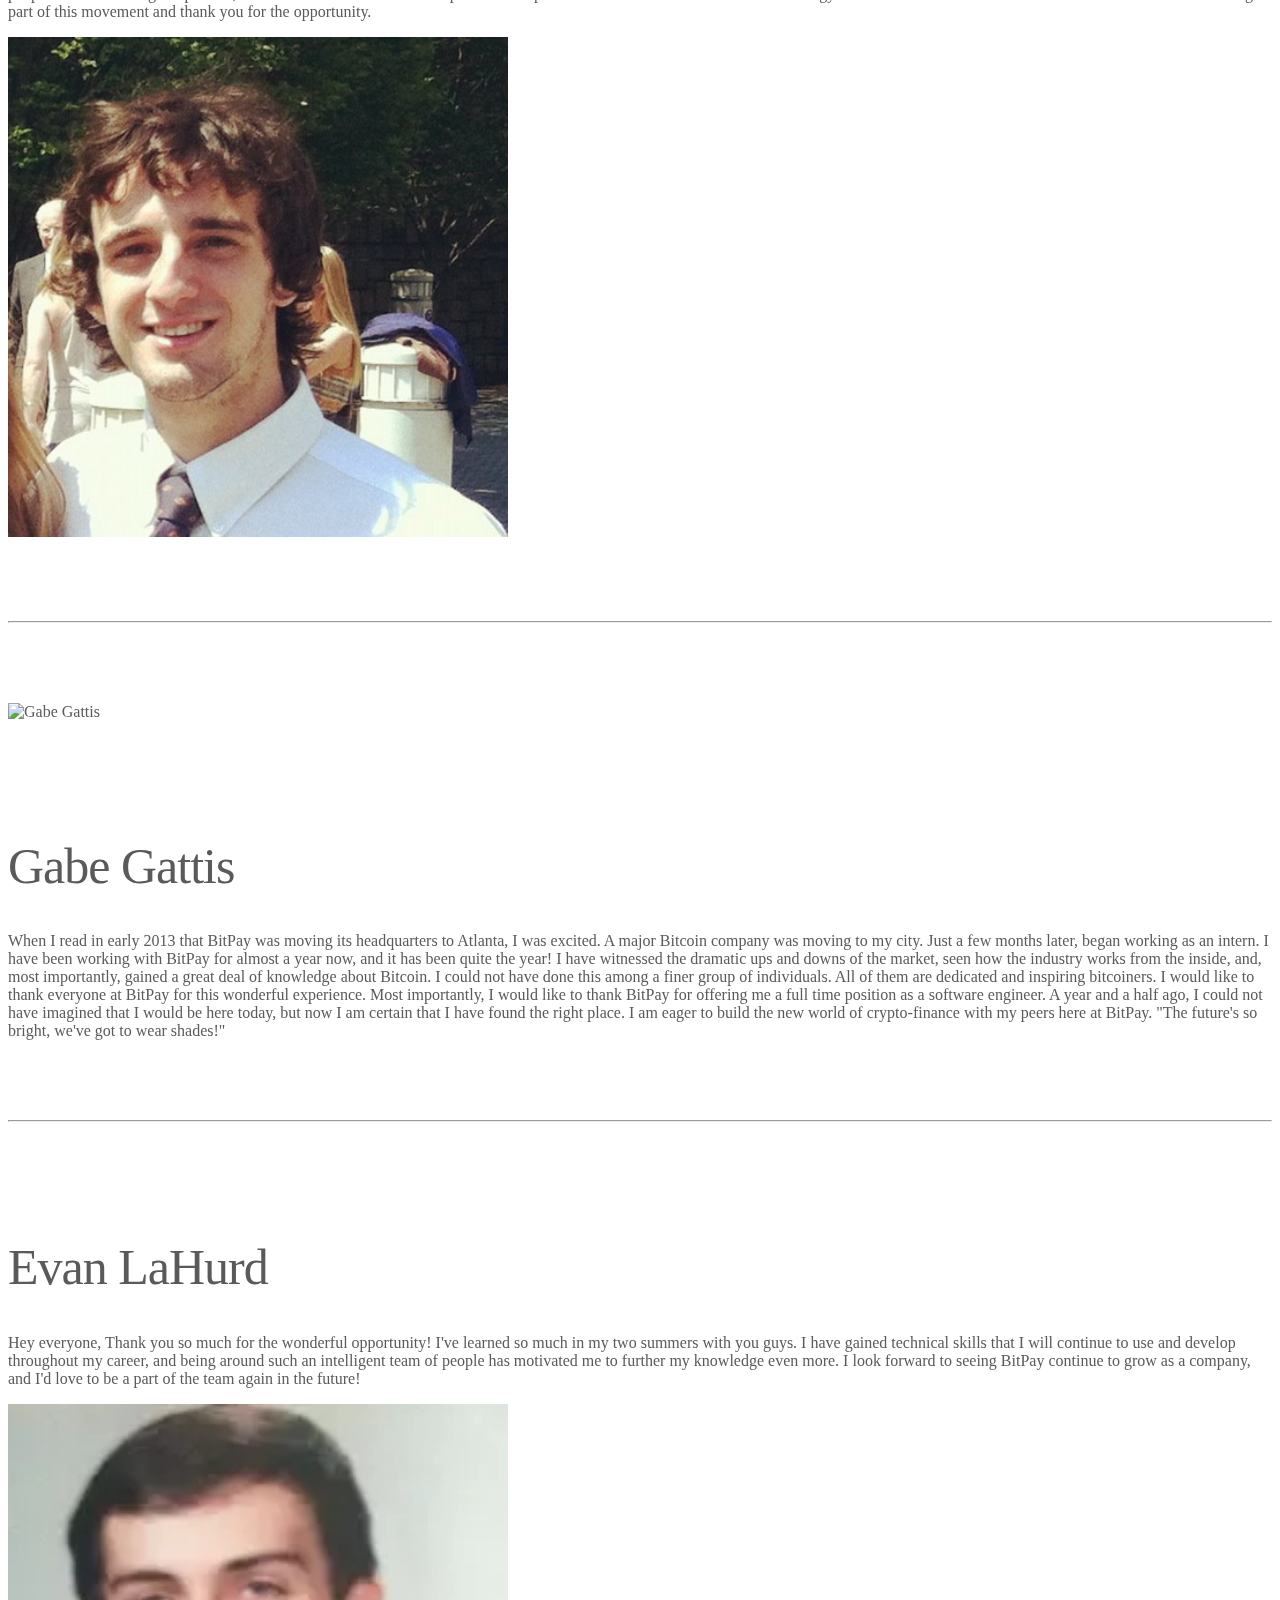
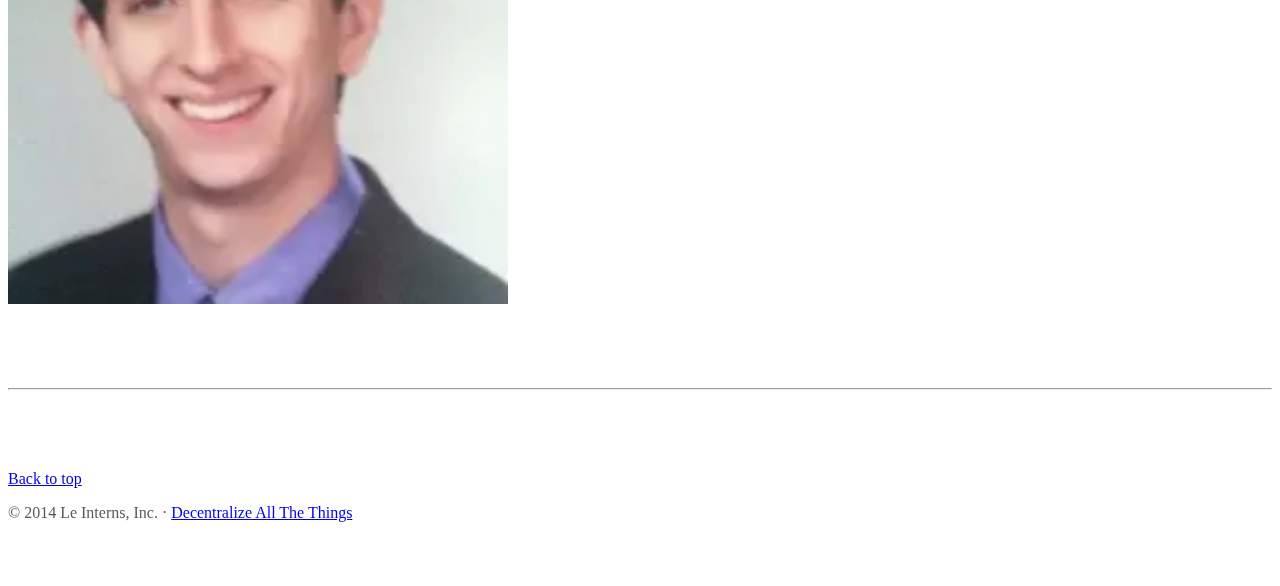
==== commit 6b9cd0b7: "Finalizing. Need few more astronauts" ====
--- a/index.html
+++ b/index.html
@@ -7,12 +7,14 @@
     <meta name="viewport" content="width=device-width, initial-scale=1">
     <meta name="description" content="">
     <meta name="author" content="">
-    <link rel="icon" href="../../favicon.ico">
-
-    <title>Carousel Template for Bootstrap</title>
+    <!-- <link rel="icon" href="../../favicon.ico"> -->
+    <link rel="shortcut icon" href="assets/img/bitcoin.png">
+
+    <title>To The Moon!! -- BitPay Interns Summer 2014</title>
 
     <!-- Bootstrap core CSS -->
     <link href="assets/css/bootstrap.min.css" rel="stylesheet">
+    <link href="assets/css/style.css" rel="stylesheet">
 
     <!-- HTML5 shim and Respond.js IE8 support of HTML5 elements and media queries -->
     <!--[if lt IE 9]>
@@ -26,11 +28,11 @@
     <script src="assets/js/bootstrap.min.js"></script>
     <script src="assets/js/jqfloat.min.js"></script>
     <script src="assets/js/effects.js"></script>
+    <script src="assets/js/particles.js"></script>
   </head>
 <!-- NAVBAR
 ================================================== -->
-  <body onload="start()" onresize="resize()" onorientationchange="resize()" onmousedown="context.fillStyle='rgba(0,0,0,'+opacity+')'" onmouseup="context.fillStyle='rgb(0,0,0)'">
-  <canvas id="starfield" style="position: absolute; background-color: rgb(0, 0, 0);" width="1366" height="560"></canvas>
+  <body>
 
     <div class="navbar-wrapper">
       <div class="container">
@@ -49,8 +51,6 @@
             <div class="navbar-collapse collapse">
               <ul class="nav navbar-nav">
                 <li class="active"><a href="#">Home</a></li>
-                <li><a href="#tothemoon">To The Moon</a></li>
-                <li><a href="#farewell">Farewell Letters</a></li>
                 <li class="dropdown">
               </ul>
             </div>
@@ -60,123 +60,158 @@
       </div>
     </div>
 
-
-    <!-- Carousel
-    ================================================== -->
-    <div id="myCarousel" class="carousel slide" data-ride="carousel">
-      <!-- Indicators -->
-      <ol class="carousel-indicators">
-        <li data-target="#myCarousel" data-slide-to="0" class="active"></li>
-        <li data-target="#myCarousel" data-slide-to="1"></li>
-        <li data-target="#myCarousel" data-slide-to="2"></li>
-      </ol>
-      <div class="carousel-inner">
-        <div class="item active">
-          <img src="[data-uri]" alt="First slide">
-          <div class="container">
-            <div class="carousel-caption">
-              <h1>Example headline.</h1>
-              <p>Note: If you're viewing this page via a <code>file://</code> URL, the "next" and "previous" Glyphicon buttons on the left and right might not load/display properly due to web browser security rules.</p>
-              <p><a class="btn btn-lg btn-primary" href="#" role="button">Sign up today</a></p>
-            </div>
-          </div>
-        </div>
-        <div class="item">
-          <img src="[data-uri]" alt="Second slide">
-          <div class="container">
-            <div class="carousel-caption">
-              <h1>Another example headline.</h1>
-              <p>Cras justo odio, dapibus ac facilisis in, egestas eget quam. Donec id elit non mi porta gravida at eget metus. Nullam id dolor id nibh ultricies vehicula ut id elit.</p>
-              <p><a class="btn btn-lg btn-primary" href="#" role="button">Learn more</a></p>
-            </div>
-          </div>
-        </div>
-        <div class="item">
-          <img src="[data-uri]" alt="Third slide">
-          <div class="container">
-            <div class="carousel-caption">
-              <h1>One more for good measure.</h1>
-              <p>Cras justo odio, dapibus ac facilisis in, egestas eget quam. Donec id elit non mi porta gravida at eget metus. Nullam id dolor id nibh ultricies vehicula ut id elit.</p>
-              <p><a class="btn btn-lg btn-primary" href="#" role="button">Browse gallery</a></p>
-            </div>
-          </div>
-        </div>
-      </div>
-      <a class="left carousel-control" href="#myCarousel" role="button" data-slide="prev"><span class="glyphicon glyphicon-chevron-left"></span></a>
-      <a class="right carousel-control" href="#myCarousel" role="button" data-slide="next"><span class="glyphicon glyphicon-chevron-right"></span></a>
-    </div><!-- /.carousel -->
-
-
-
     <!-- Marketing messaging and featurettes
     ================================================== -->
     <!-- Wrap the rest of the page in another container to center all the content. -->
 
-    <div class="container marketing">
+    <div id="space">
+      <img src="assets/img/astro-pics/andyp.png" class="astro"/>
+      <img src="assets/img/astro-pics/brooke.png" class="astro"/>
+      <img src="assets/img/astro-pics/bryan.png" class="astro"/>
+      <img src="assets/img/astro-pics/charles.png" class="astro"/>
+      <img src="assets/img/astro-pics/chaz.png" class="astro"/>
+      <img src="assets/img/astro-pics/crystal.png" class="astro"/>
+      <img src="assets/img/astro-pics/elyse.png" class="astro"/>
+      <img src="assets/img/astro-pics/emily.png" class="astro"/>
+      <img src="assets/img/astro-pics/eric.png" class="astro"/>
+      <img src="assets/img/astro-pics/gentry.png" class="astro"/>
+      <img src="assets/img/astro-pics/gordon.png" class="astro"/>
+      <img src="assets/img/astro-pics/ian.png" class="astro"/>
+      <img src="assets/img/astro-pics/jason.png" class="astro"/>
+      <img src="assets/img/astro-pics/jeff.png" class="astro"/>
+      <img src="assets/img/astro-pics/john.png" class="astro"/>
+      <img src="assets/img/astro-pics/julia.png" class="astro"/>
+      <img src="assets/img/astro-pics/mark.png" class="astro"/>
+      <img src="assets/img/astro-pics/nick.png" class="astro"/>
+    </div>
       <!-- Three columns of text below the carousel -->
-      <div class="row">
-        <div class="col-lg-4">
+      <!--div class="row">
+        < <div class="col-lg-4">
           <img class="img-circle" src="assets/img/osama.jpg" alt="Generic placeholder image" style="width: 140px; height: 140px;">
           <h2>Heading</h2>
           <p>Donec sed odio dui. Etiam porta sem malesuada magna mollis euismod. Nullam id dolor id nibh ultricies vehicula ut id elit. Morbi leo risus, porta ac consectetur ac, vestibulum at eros. Praesent commodo cursus magna.</p>
           <p><a class="btn btn-default" href="#" role="button">View details &raquo;</a></p>
-        </div><!-- /.col-lg-4 -->
+        </div>
         <div class="col-lg-4">
           <img class="img-circle" src="[data-uri]" alt="Generic placeholder image" style="width: 140px; height: 140px;">
           <h2>Heading</h2>
           <p>Duis mollis, est non commodo luctus, nisi erat porttitor ligula, eget lacinia odio sem nec elit. Cras mattis consectetur purus sit amet fermentum. Fusce dapibus, tellus ac cursus commodo, tortor mauris condimentum nibh.</p>
           <p><a class="btn btn-default" href="#" role="button">View details &raquo;</a></p>
-        </div><!-- /.col-lg-4 -->
+        </div>
         <div class="col-lg-4">
           <img class="img-circle" src="[data-uri]" alt="Generic placeholder image" style="width: 140px; height: 140px;">
           <h2>Heading</h2>
           <p>Donec sed odio dui. Cras justo odio, dapibus ac facilisis in, egestas eget quam. Vestibulum id ligula porta felis euismod semper. Fusce dapibus, tellus ac cursus commodo, tortor mauris condimentum nibh, ut fermentum massa justo sit amet risus.</p>
           <p><a class="btn btn-default" href="#" role="button">View details &raquo;</a></p>
-        </div><!-- /.col-lg-4 -->
-      </div><!-- /.row -->
-
-
+        </div>
+      </div--><!-- /.row -->
+
+  <div class="container marketing">
       <!-- START THE FEATURETTES -->
-
-      <hr class="featurette-divider">
-      <a name="tothemoon"></a>
-      <div class="row featurette" id="space">
-        <!-- <div class="col-md-7">
-          <h2 class="featurette-heading">First featurette heading. <span class="text-muted">It'll blow your mind.</span></h2>
-          <p class="lead">Donec ullamcorper nulla non metus auctor fringilla. Vestibulum id ligula porta felis euismod semper. Praesent commodo cursus magna, vel scelerisque nisl consectetur. Fusce dapibus, tellus ac cursus commodo.</p>
-        </div>
-        <div class="col-md-5">
-          <img class="featurette-image img-responsive" data-src="holder.js/500x500/auto" alt="Generic placeholder image">
-        </div> -->
-      </div>
-
-      <hr class="featurette-divider">
-
-      <div class="row featurette">
-        <div class="col-md-5">
-          <img class="featurette-image img-responsive" data-src="holder.js/500x500/auto" alt="Generic placeholder image">
-        </div>
-        <div class="col-md-7">
-          <h2 class="featurette-heading">Oh yeah, it's that good. <span class="text-muted">See for yourself.</span></h2>
-          <p class="lead">Donec ullamcorper nulla non metus auctor fringilla. Vestibulum id ligula porta felis euismod semper. Praesent commodo cursus magna, vel scelerisque nisl consectetur. Fusce dapibus, tellus ac cursus commodo.</p>
-        </div>
-      </div>
-
-      <hr class="featurette-divider">
-
-      <div class="row featurette">
-        <div class="col-md-7">
-          <h2 class="featurette-heading">And lastly, this one. <span class="text-muted">Checkmate.</span></h2>
-          <p class="lead">Donec ullamcorper nulla non metus auctor fringilla. Vestibulum id ligula porta felis euismod semper. Praesent commodo cursus magna, vel scelerisque nisl consectetur. Fusce dapibus, tellus ac cursus commodo.</p>
-        </div>
-        <div class="col-md-5">
-          <img class="featurette-image img-responsive" data-src="holder.js/500x500/auto" alt="Generic placeholder image">
-        </div>
-      </div>
-
-      <hr class="featurette-divider">
-
+    <div class="interns">
+      <a name="farewell"></a>
+      <hr class="featurette-divider">
+
+      <div class="row featurette">
+        <div class="col-md-5">
+          <img class="featurette-image img-responsive" src="assets/img/shivani.jpg" alt="Shivani Negi">
+        </div>
+        <div class="col-md-7">
+          <h2 class="featurette-heading">Shivani <span class="text-muted">Negi</span></h2>
+          <p class="lead">I'm da boss. To the moon!!! ┗(°0°)┛</p>
+        </div>
+      </div>
+
+      <hr class="featurette-divider">
+
+      <div class="row featurette">
+        <div class="col-md-7">
+          <h2 class="featurette-heading">Osama <span class="text-muted">"Chex Mix" </span>Sakhi</h2>
+          <p class="lead">┗(°0°)┛</p>
+        </div>
+        <div class="col-md-5">
+          <img class="featurette-image img-responsive" src="assets/img/osama.jpg" alt="Chex Mix">
+        </div>
+      </div>
+
+
+      <hr class="featurette-divider">
+
+      <div class="row featurette">
+        <div class="col-md-5">
+          <img class="featurette-image img-responsive" src="assets/img/bennett.jpg" alt="Bennett Tullos">
+        </div>
+        <div class="col-md-7">
+          <h2 class="featurette-heading">Bennett <span class="text-muted">Tullos</span></h2>
+          <p class="lead">Thanks for a fantastic summer at BitPay!  I am happy to have gotten the opportunity to work in a fast-growing industry and in BitPay’s unique atmosphere.  It’s been my pleasure to work with such an awesome team comprised of people that share my passion for bitcoin, and I’ve gained experience that will be invaluable as I move forward in my career.</p>
+        </div>
+      </div>
+
+      <hr class="featurette-divider">
+
+      <div class="row featurette">
+        <div class="col-md-7">
+          <h2 class="featurette-heading">Chris <span class="text-muted">Ernst</span></h2>
+          <p class="lead">It's been another whirlwind summer, even crazier than last year, if possible! I've learned a lot (again) and met some great new people. The company has exploded in growth, prominence, and product and I'm so exited to see what happens next. I hope to see everyone again real soon and I know the only place we're going is to the moon.</p>
+        </div>
+        <div class="col-md-5">
+          <img class="featurette-image img-responsive" src="assets/img/chris.jpg" alt="Chris Ernst">
+        </div>
+      </div>
+
+      <hr class="featurette-divider">
+
+      <div class="row featurette">
+        <div class="col-md-5">
+          <img class="featurette-image img-responsive" src="assets/img/mallika.jpg" alt="Mallika Sen">
+        </div>
+        <div class="col-md-7">
+          <h2 class="featurette-heading">Mallika <span class="text-muted">Sen</span></h2>
+          <p class="lead">To Be Continued...</p>
+        </div>
+      </div>
+
+
+      <hr class="featurette-divider">
+
+      <div class="row featurette">
+        <div class="col-md-7">
+          <h2 class="featurette-heading">Pat <span class="text-muted">Riley</span></h2>
+          <p class="lead">Working for BitPay has been a tremendous experience and it is truly exciting and motivating to be a part of a company that is leading a brand new industry into uncharted territory.Bitpay and its people have no shortage of passion, and I believe that in the bitcoin space the companies with true excitement for this technology will be the ones to innovate and flourish. I look forward to being a part of this movement and thank you for the opportunity.</p>
+        </div>
+        <div class="col-md-5">
+          <img class="featurette-image img-responsive" src="assets/img/pat.png" alt="Pat Riley">
+        </div>
+      </div>
+
+      <hr class="featurette-divider">
+
+      <div class="row featurette">
+        <div class="col-md-5">
+          <img class="featurette-image img-responsive" src="assets/img/gabe.png" alt="Gabe Gattis">
+        </div>
+        <div class="col-md-7">
+          <h2 class="featurette-heading">Gabe <span class="text-muted">Gattis</span></h2>
+          <p class="lead">When I read in early 2013 that BitPay was moving its headquarters to Atlanta, I was excited. A major Bitcoin company was moving to my city. Just a few months later, began working as an intern. I have been working with BitPay for almost a year now, and it has been quite the year! I have witnessed the dramatic ups and downs of the market, seen how the industry works from the inside, and, most importantly, gained a great deal of knowledge about Bitcoin. I could not have done this among a finer group of individuals. All of them are dedicated and inspiring bitcoiners. I would like to thank everyone at BitPay for this wonderful experience. Most importantly, I would like to thank BitPay for offering me a full time position as a software engineer. A year and a half ago, I could not have imagined that I would be here today, but now I am certain that I have found the right place. I am eager to build the new world of crypto-finance with my peers here at BitPay. "The future's so bright, we've got to wear shades!"</p>
+        </div>
+      </div>
+
+      <hr class="featurette-divider">
+
+      <div class="row featurette">
+        <div class="col-md-7">
+          <h2 class="featurette-heading">Evan <span class="text-muted">LaHurd</span></h2>
+          <p class="lead">Hey everyone, Thank you so much for the wonderful opportunity! I've learned so much in my two summers with you guys. I have gained technical skills that I will continue to use and develop throughout my career, and being around such an intelligent team of people has motivated me to further my knowledge even more. I look forward to seeing BitPay continue to grow as a company, and I'd love to be a part of the team again in the future!</p>
+        </div>
+        <div class="col-md-5">
+          <img class="featurette-image img-responsive" src="assets/img/evan.jpg" alt="Evan LaHurd">
+        </div>
+      </div>
+
+
+      <hr class="featurette-divider">
       <!-- /END THE FEATURETTES -->
+    </div>
 
 
       <!-- FOOTER -->
--- a/assets/css/style.css
+++ b/assets/css/style.css
@@ -0,0 +1,19 @@
+
+.astro {
+  width:160px;
+  height:190;
+  position:absolute;
+  z-index:10;
+}
+
+.interns img {
+  width: 500px;
+}
+/*
+
+#space{
+  /*background: url('../img/space.jpg');*/
+  /*background-image: -webkit-gradient(linear, left top, left bottom, color-stop(0, #000000), color-stop(1, #000000));*/
+  height: 800px;
+  width: 1380px;
+}*/
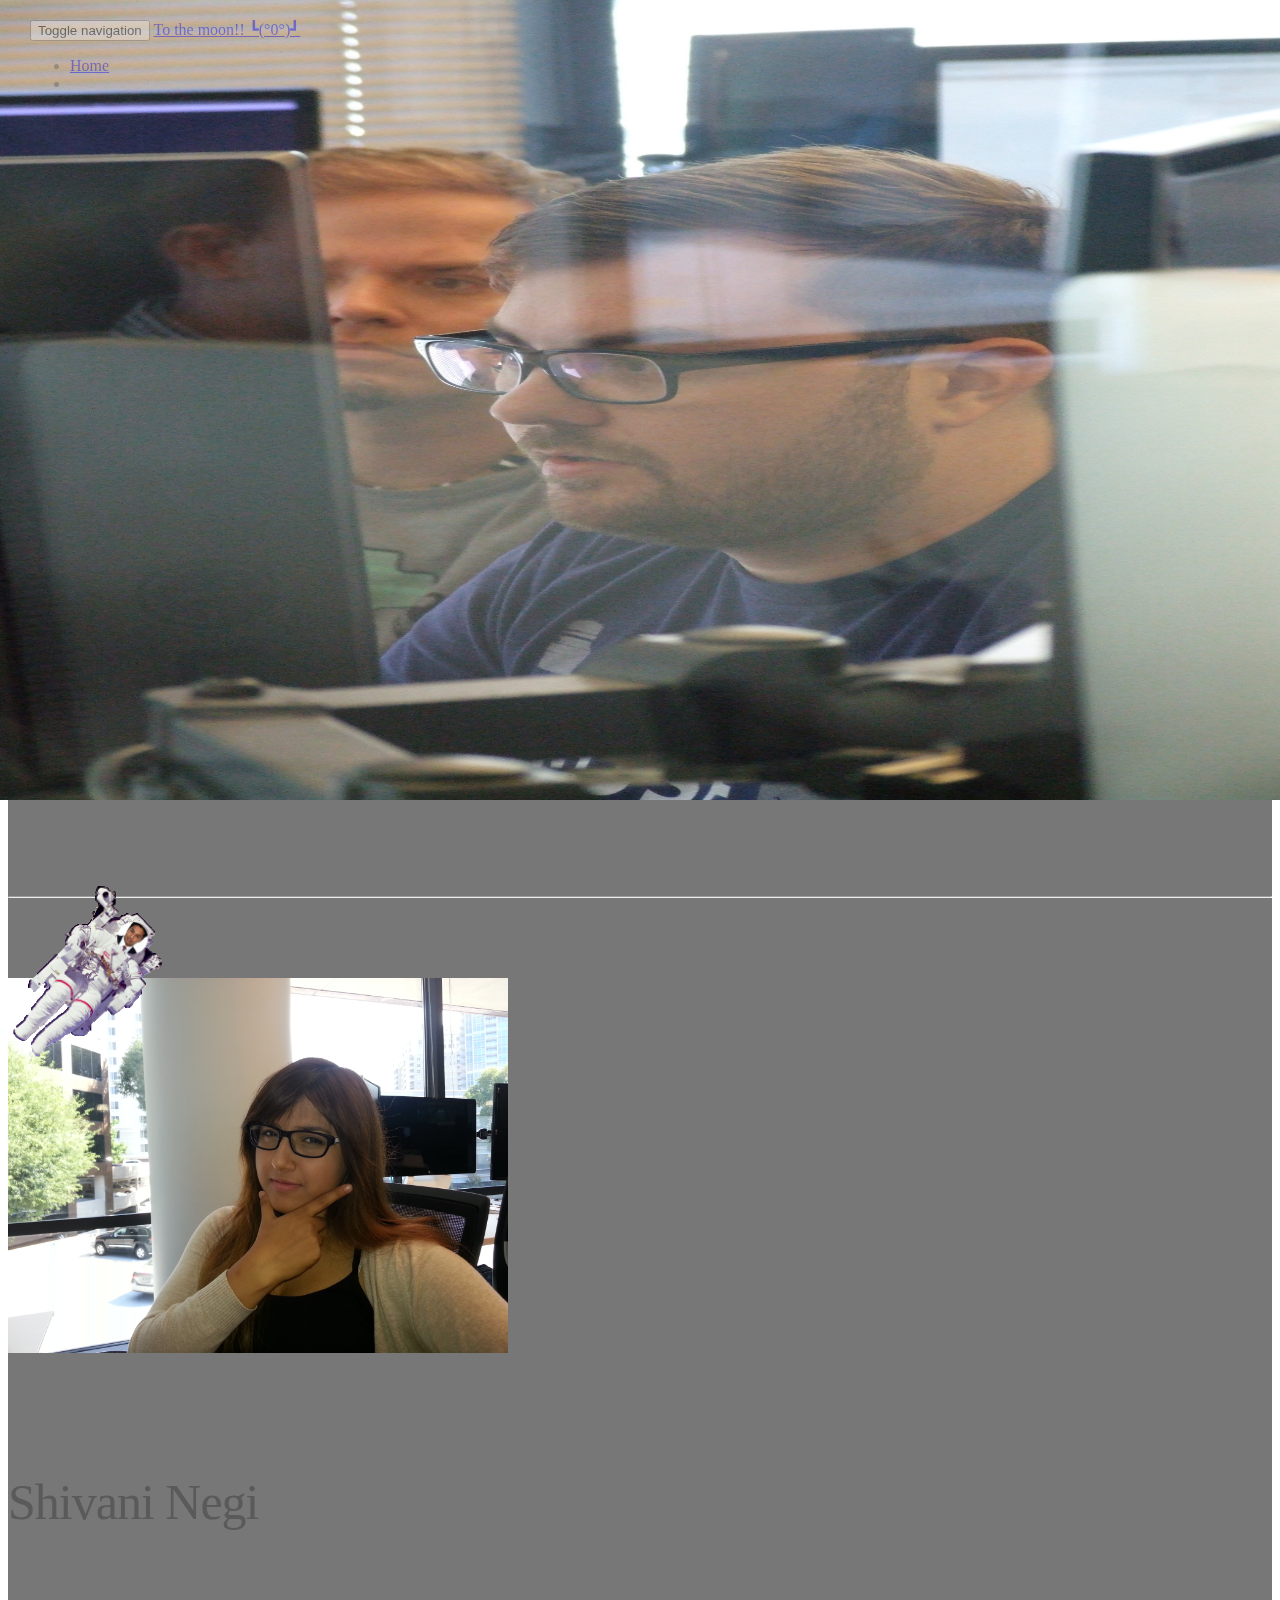
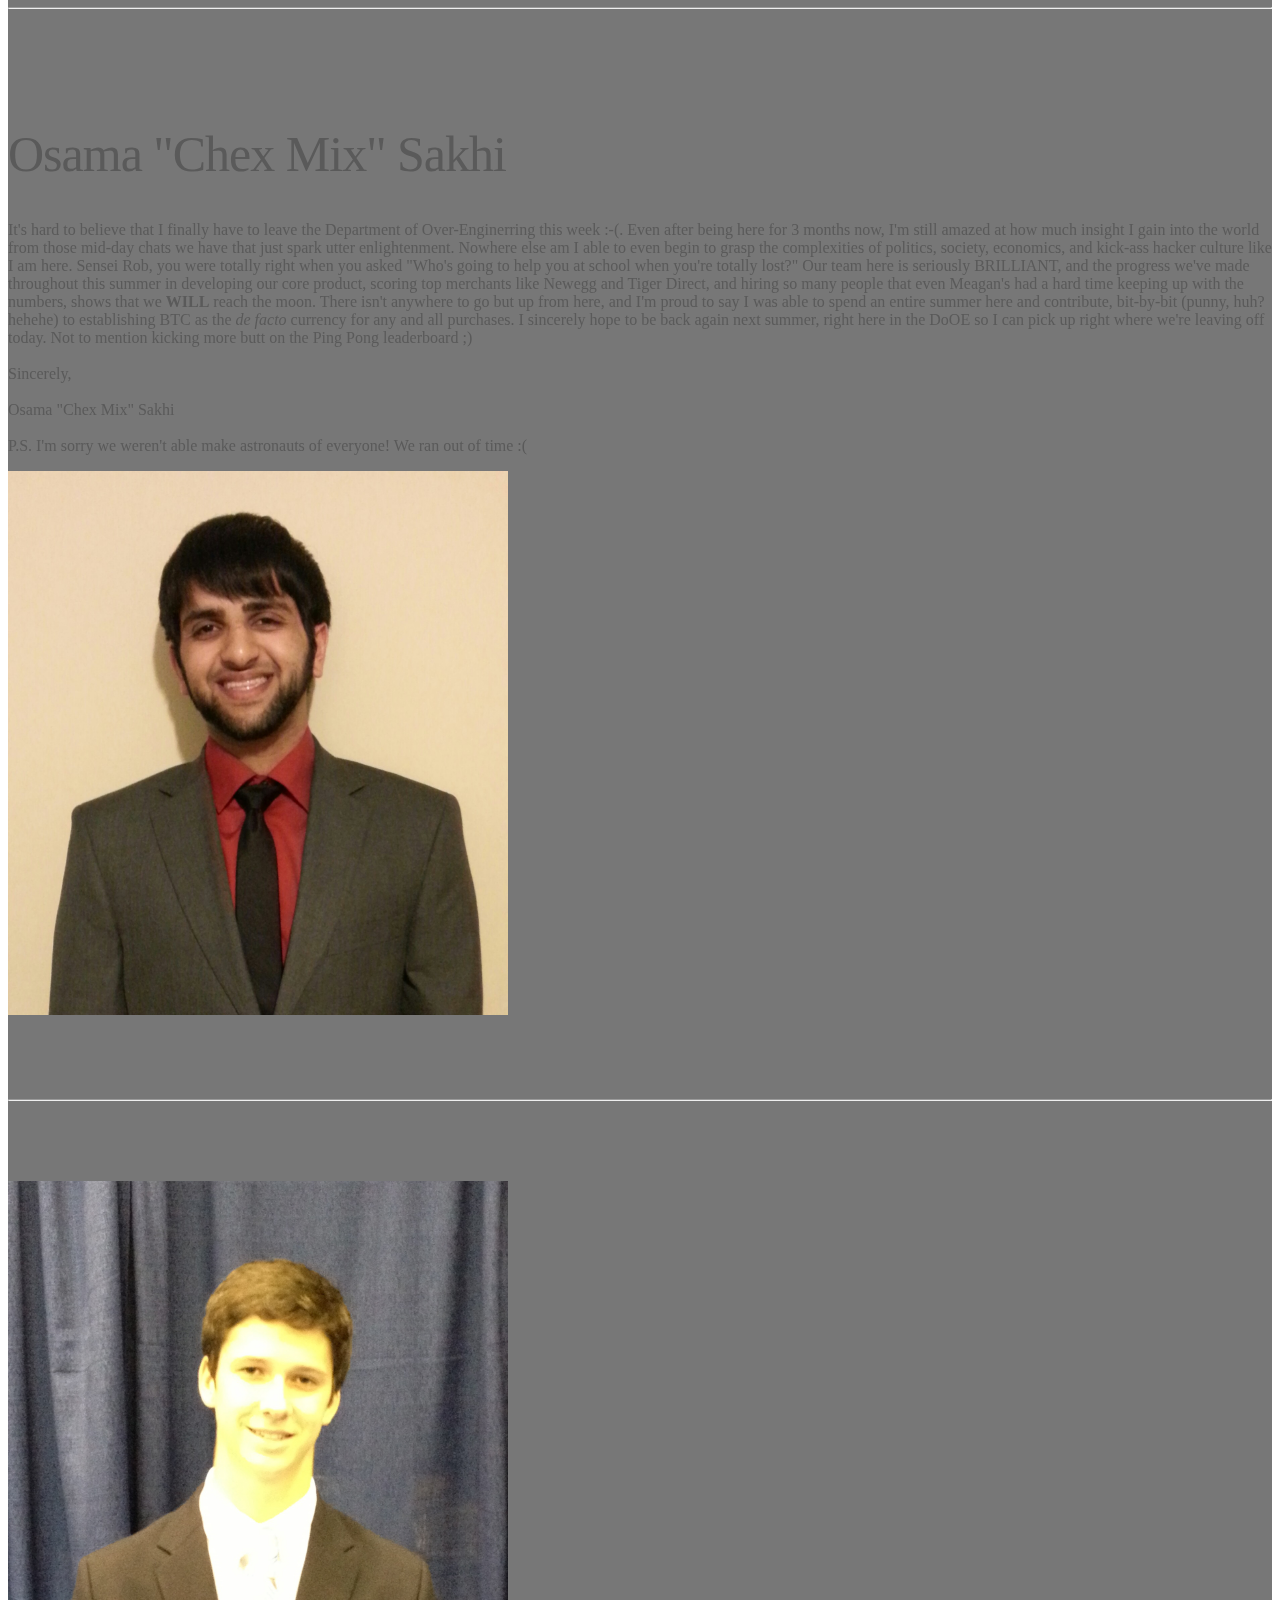
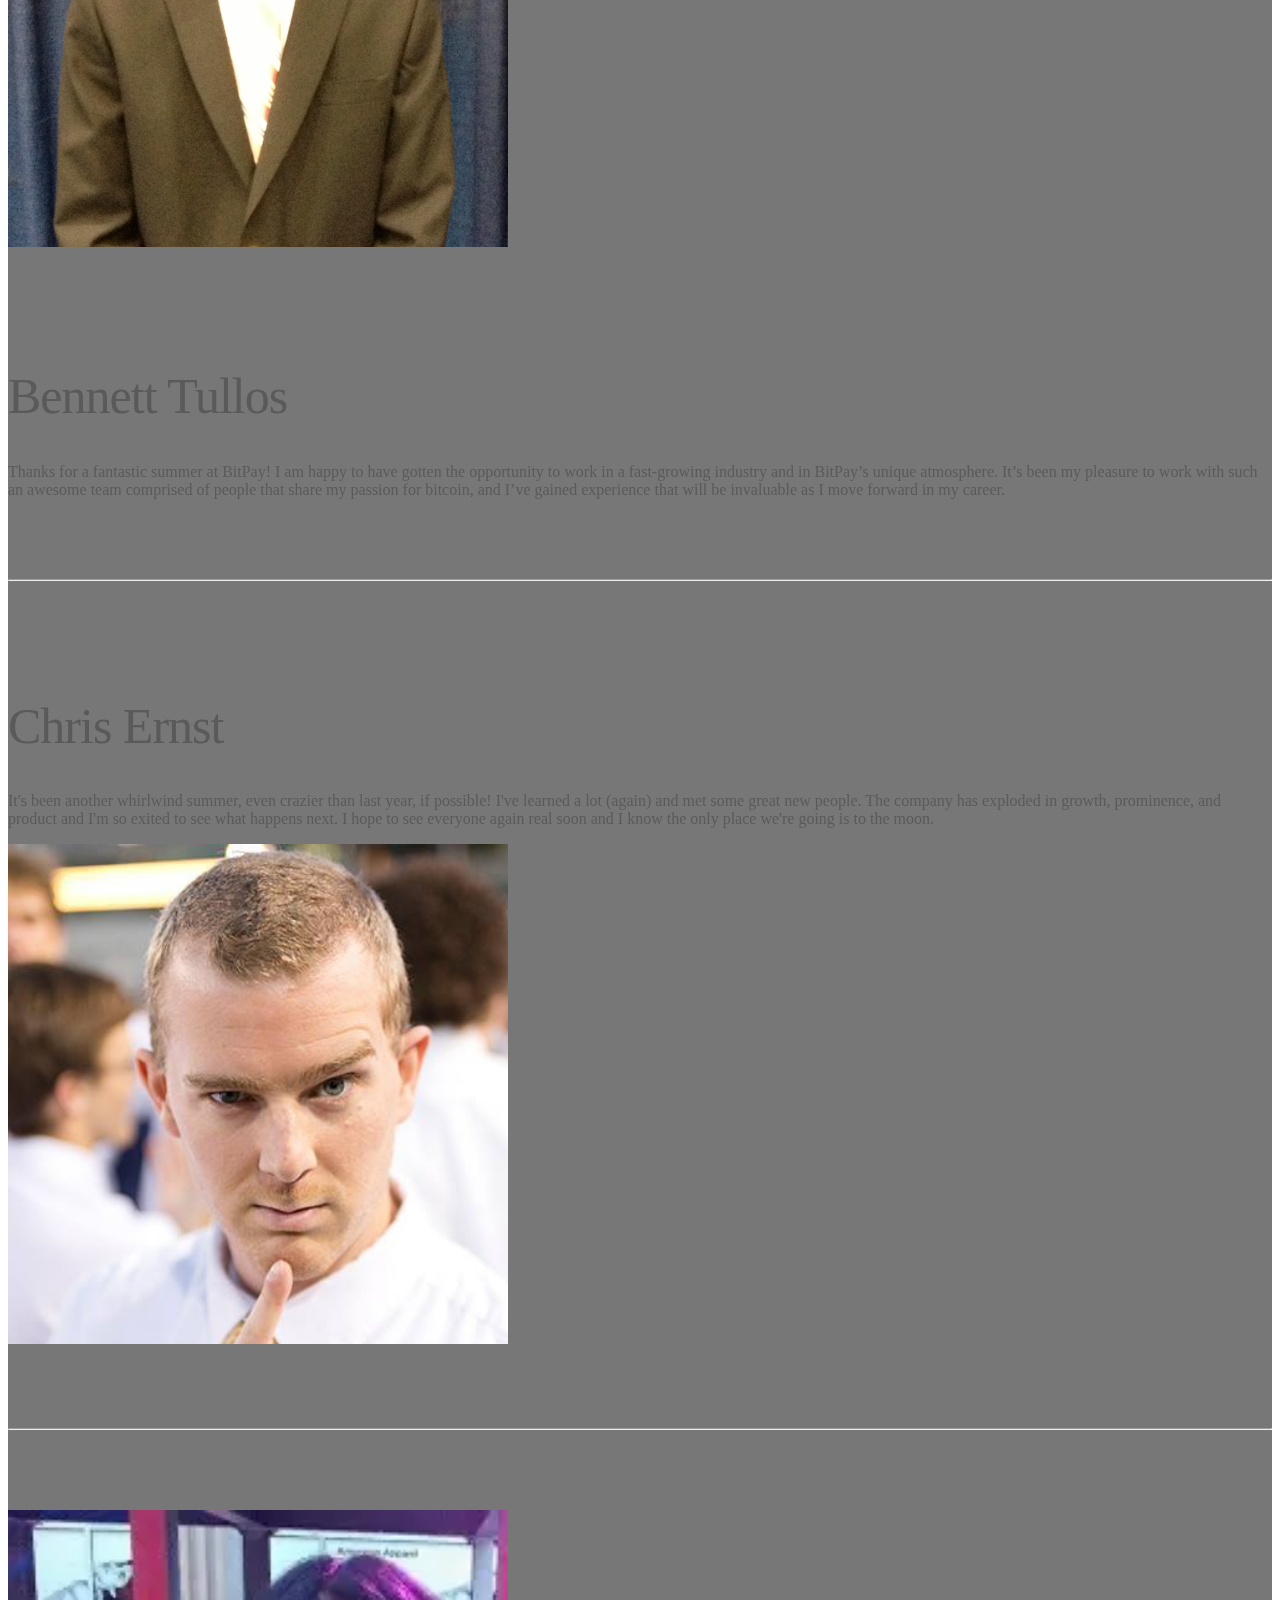
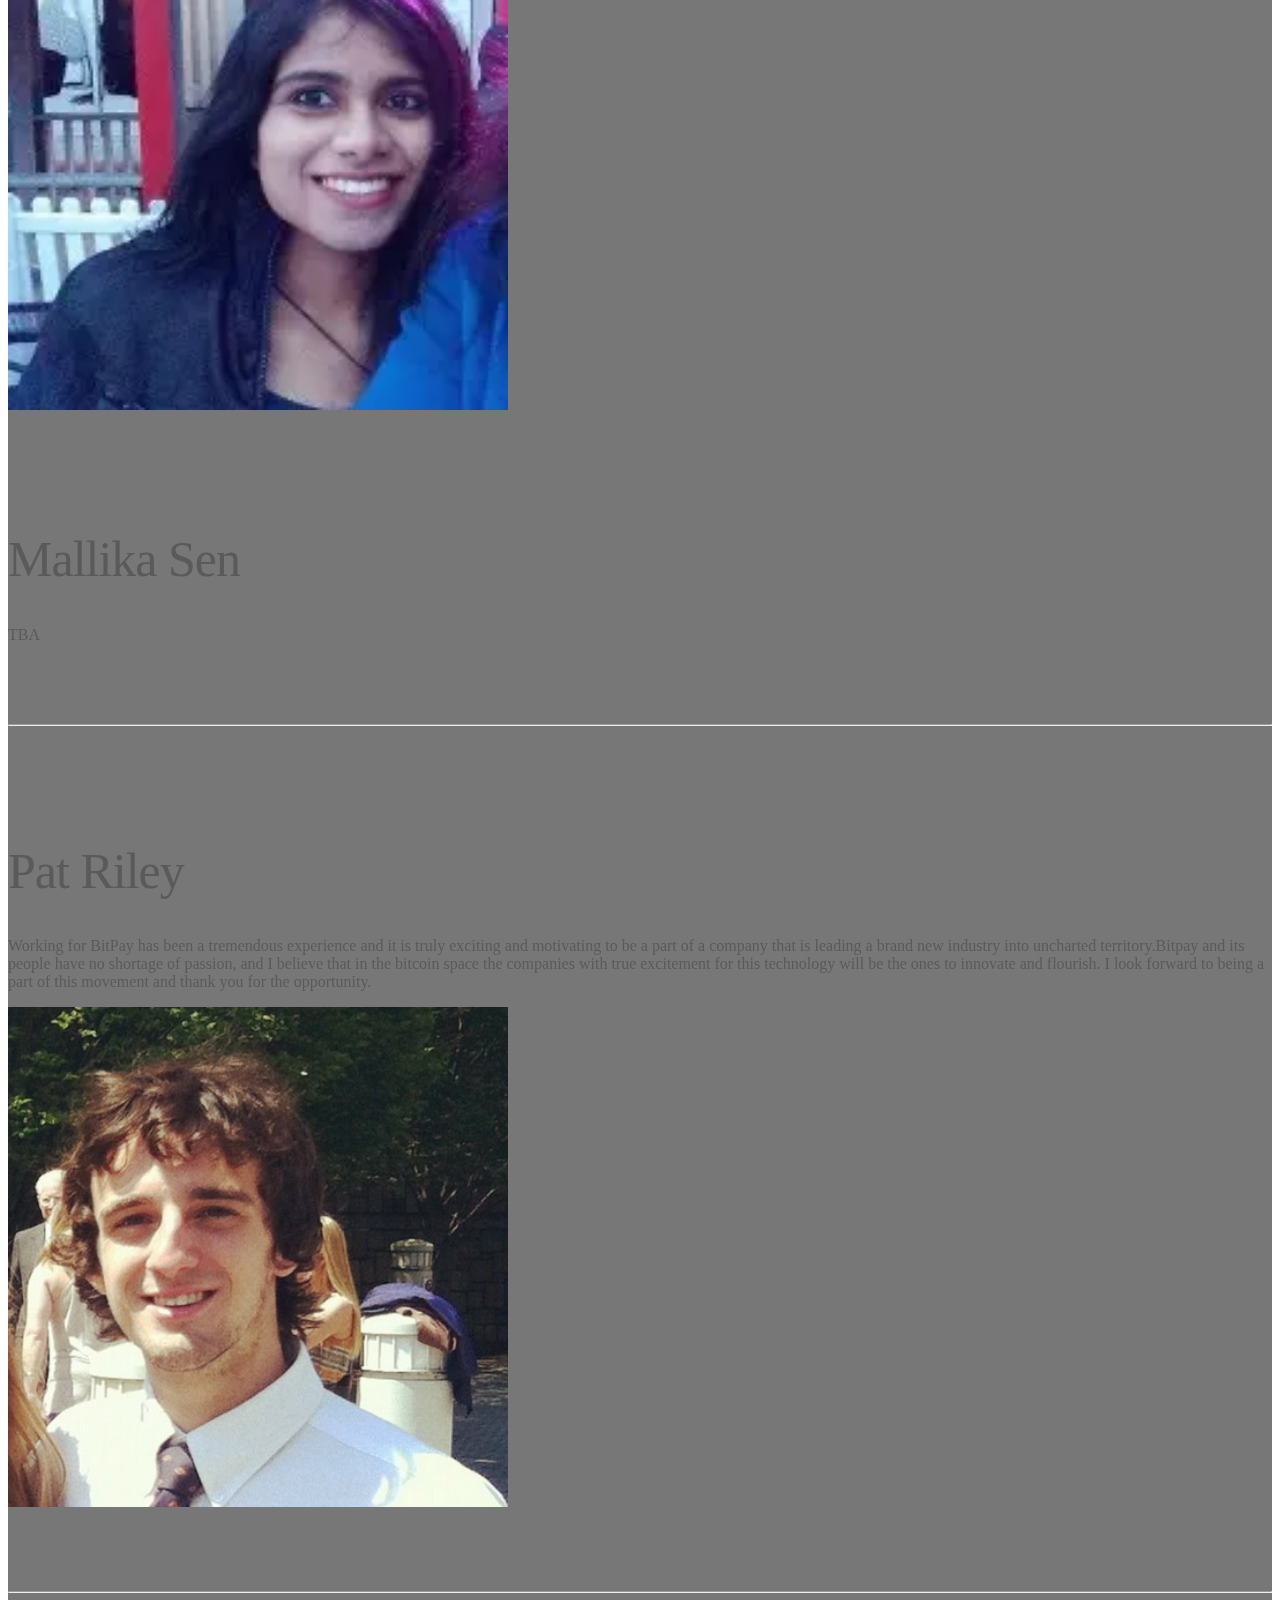
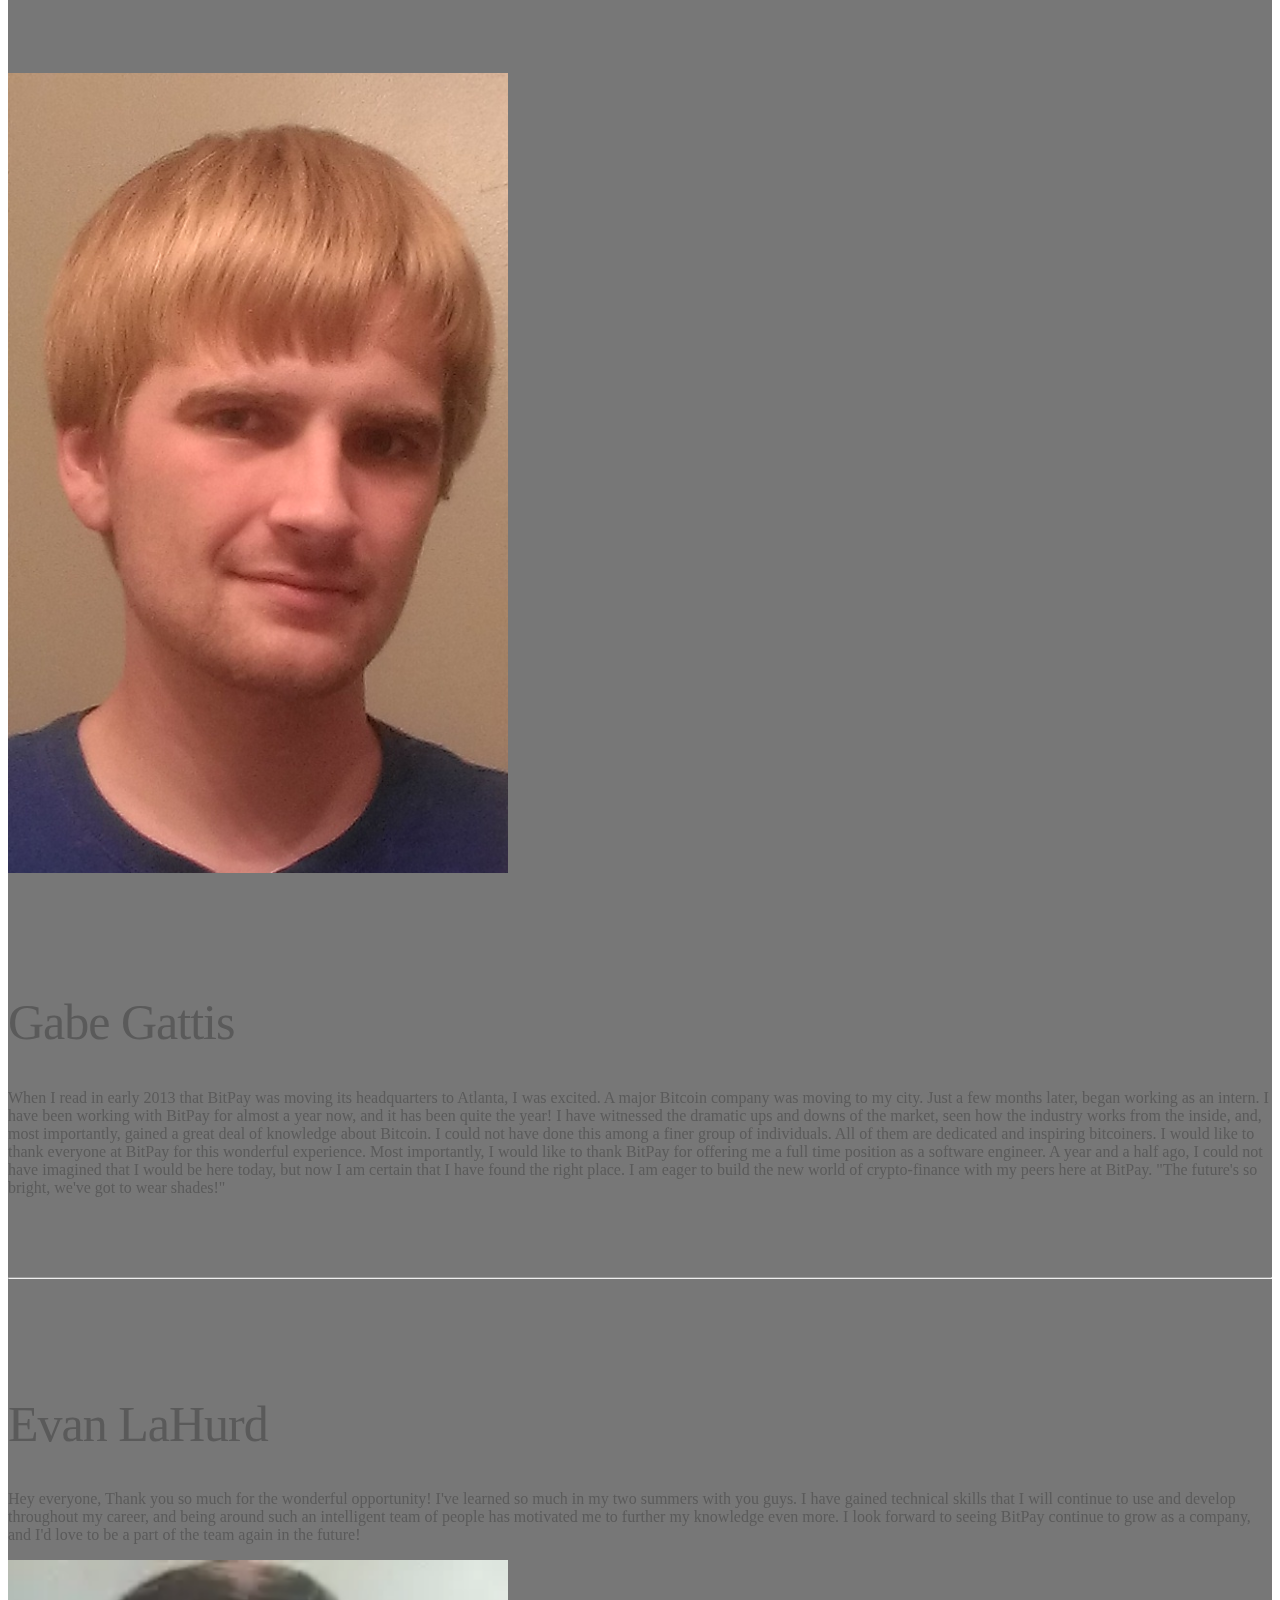
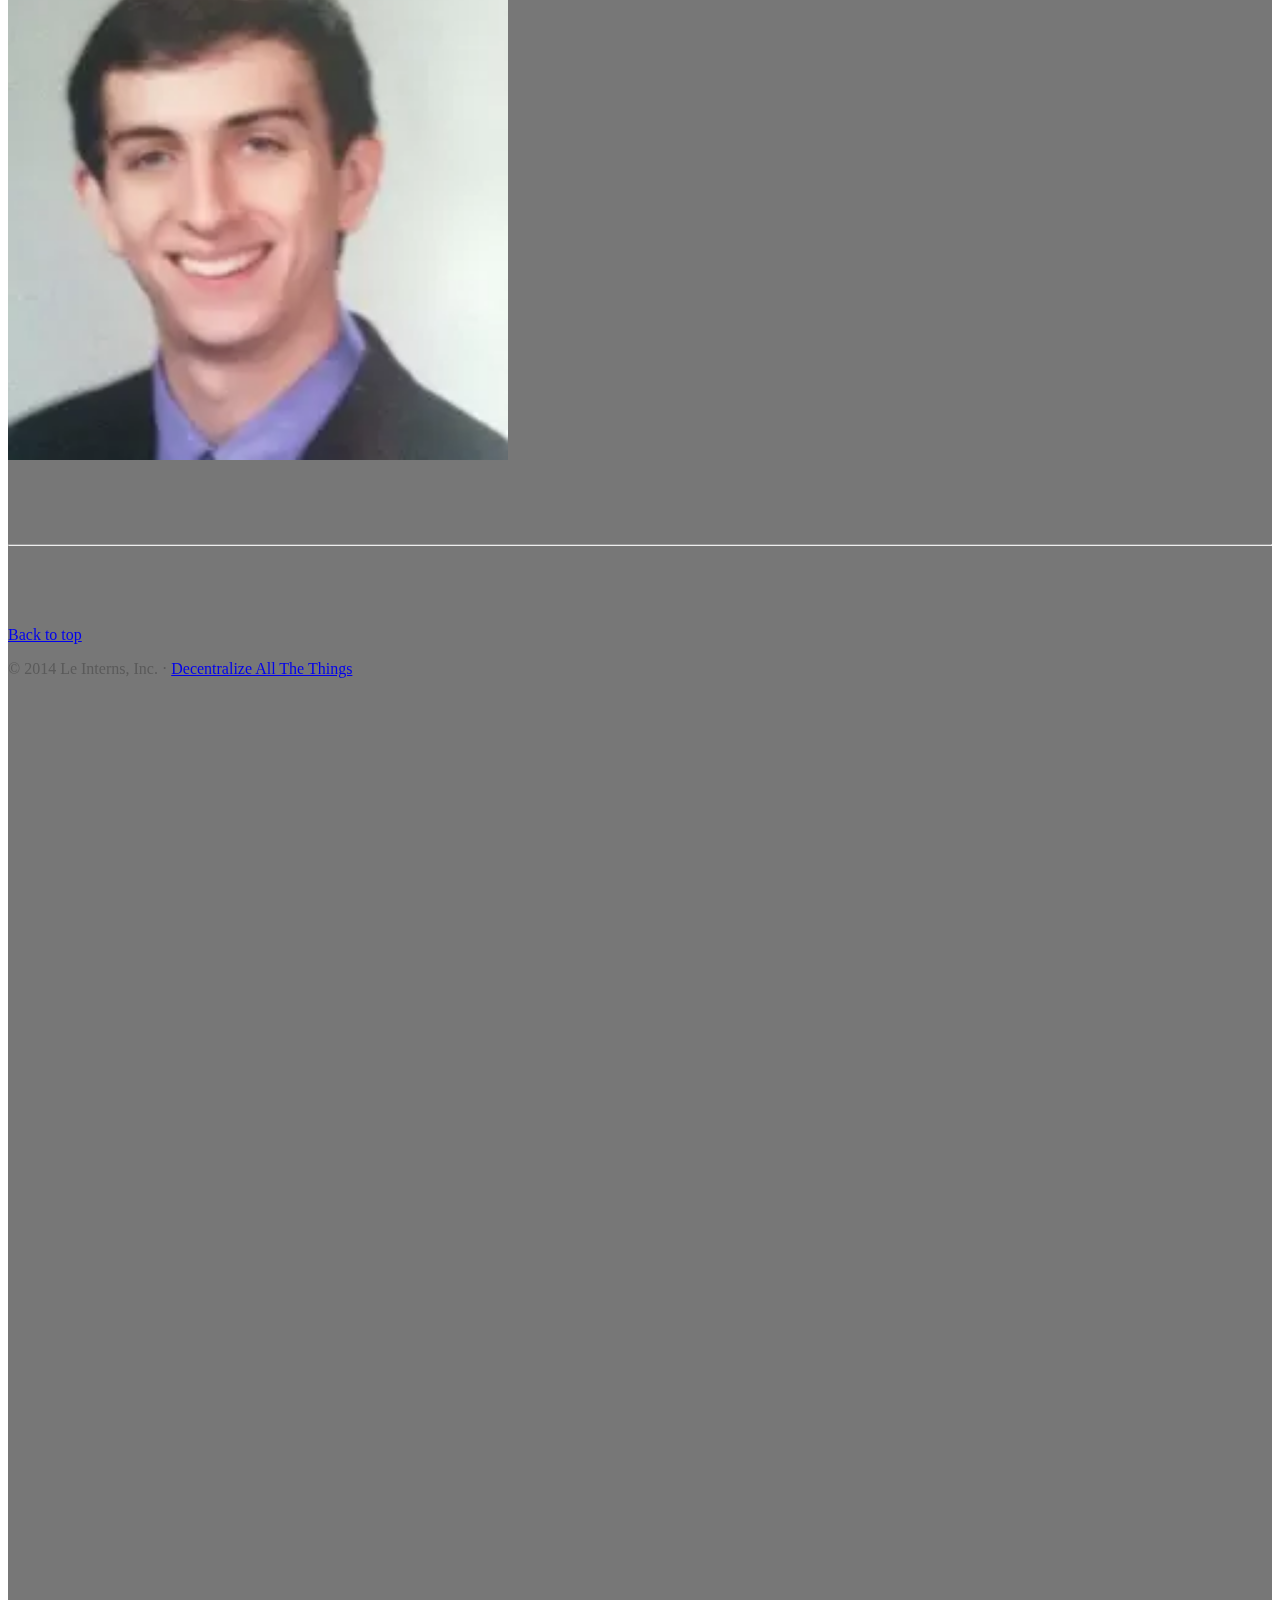
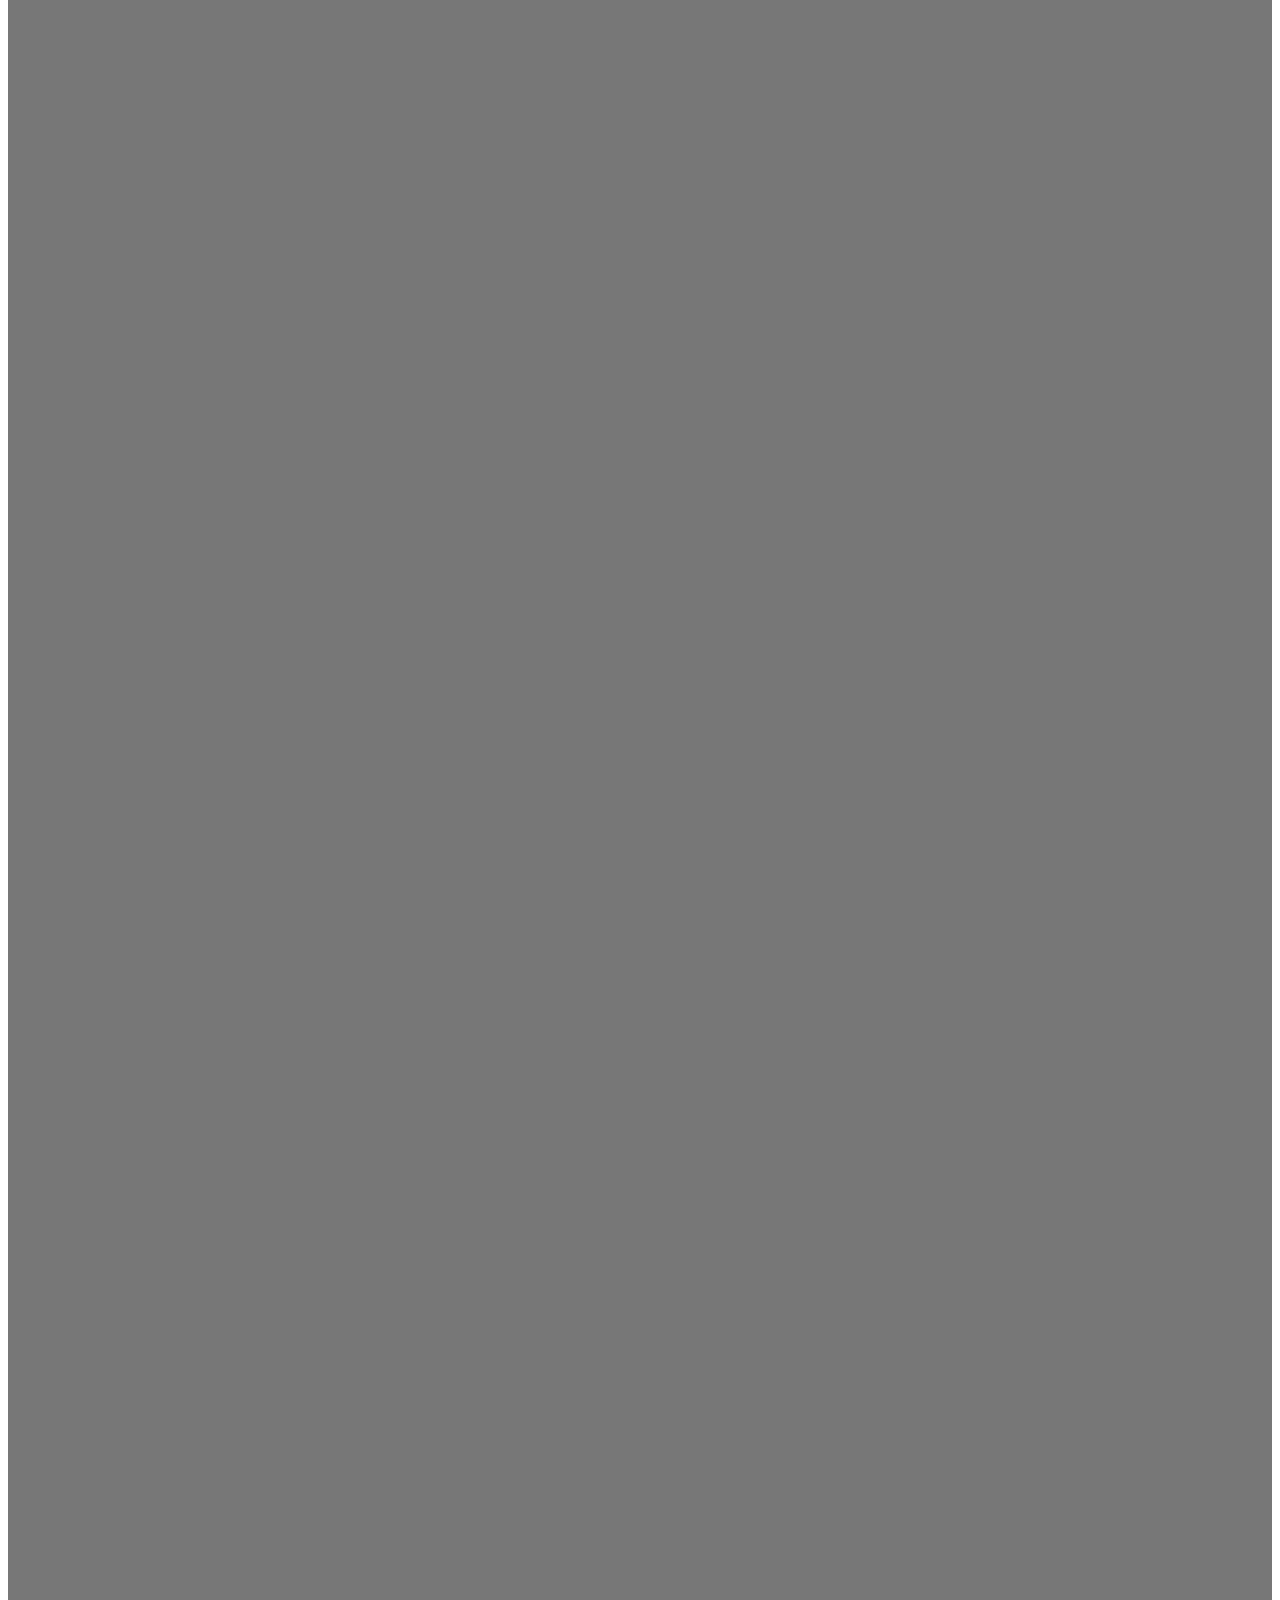
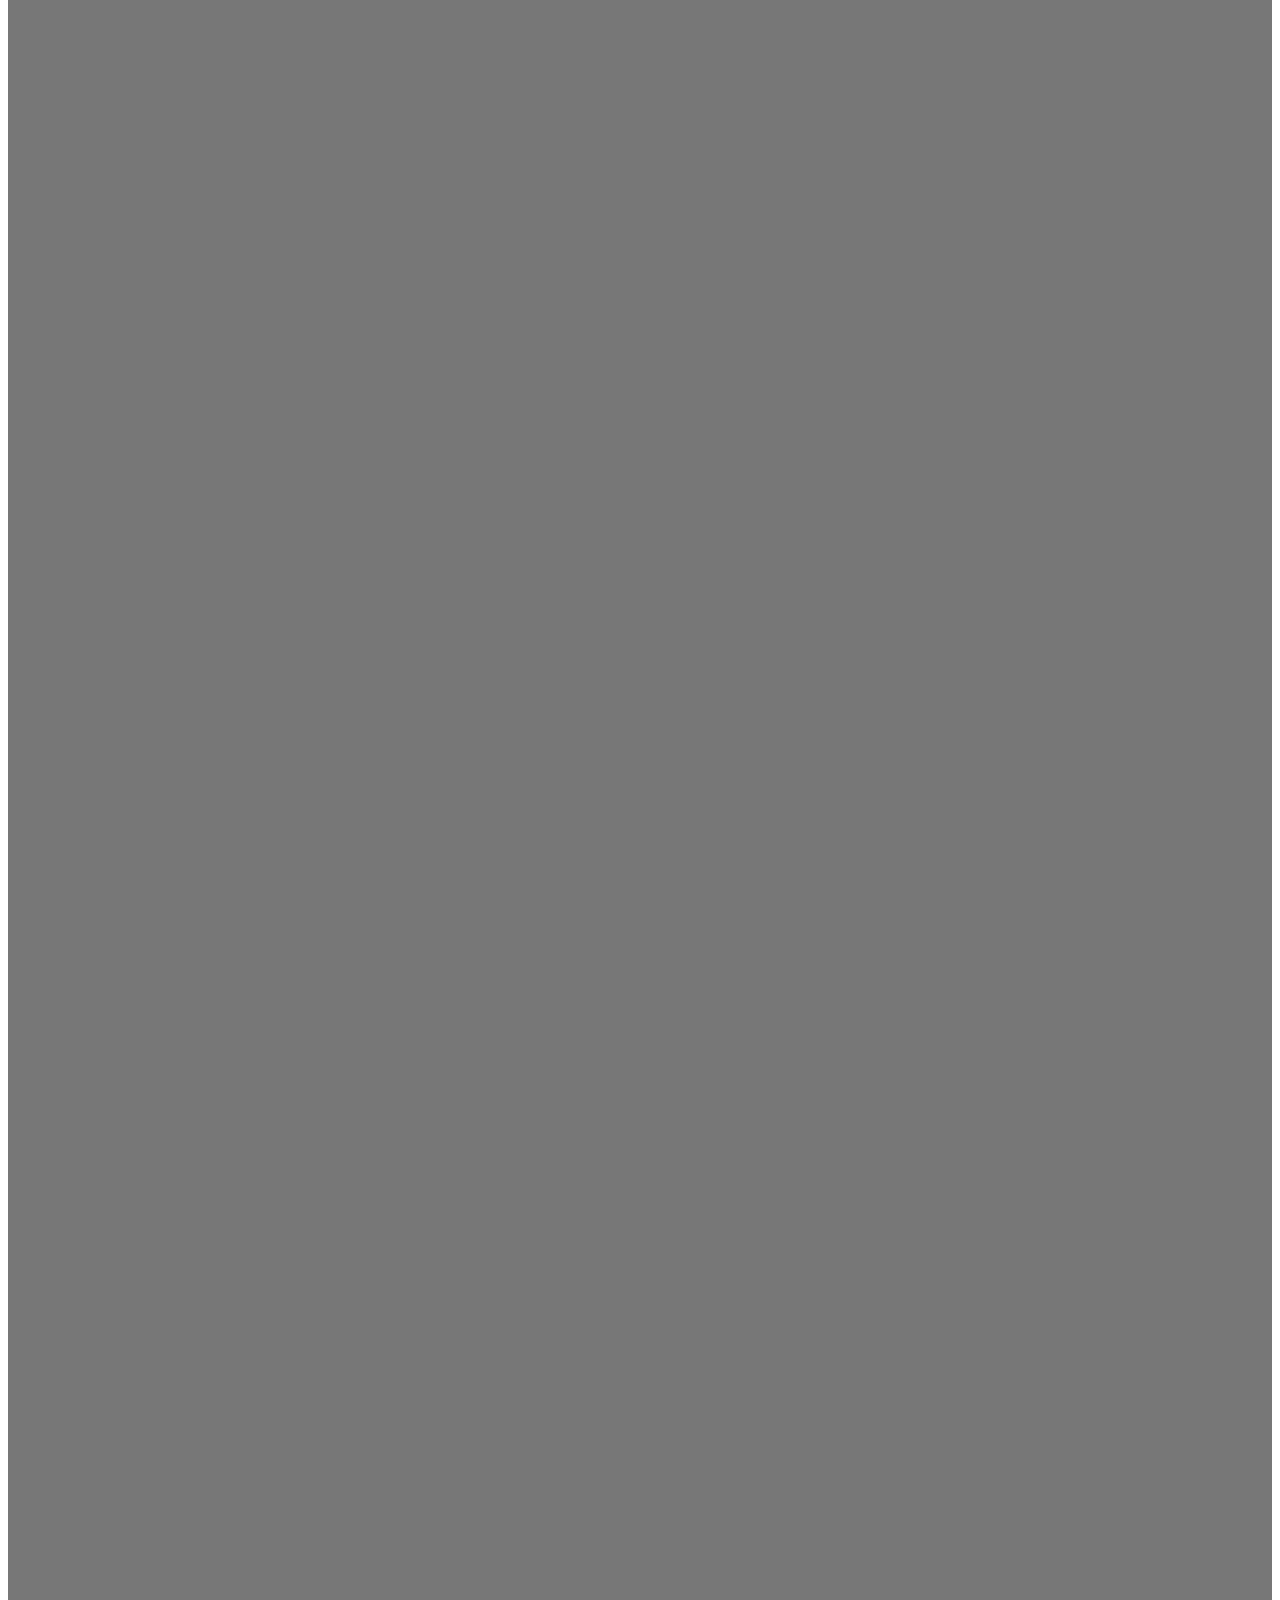
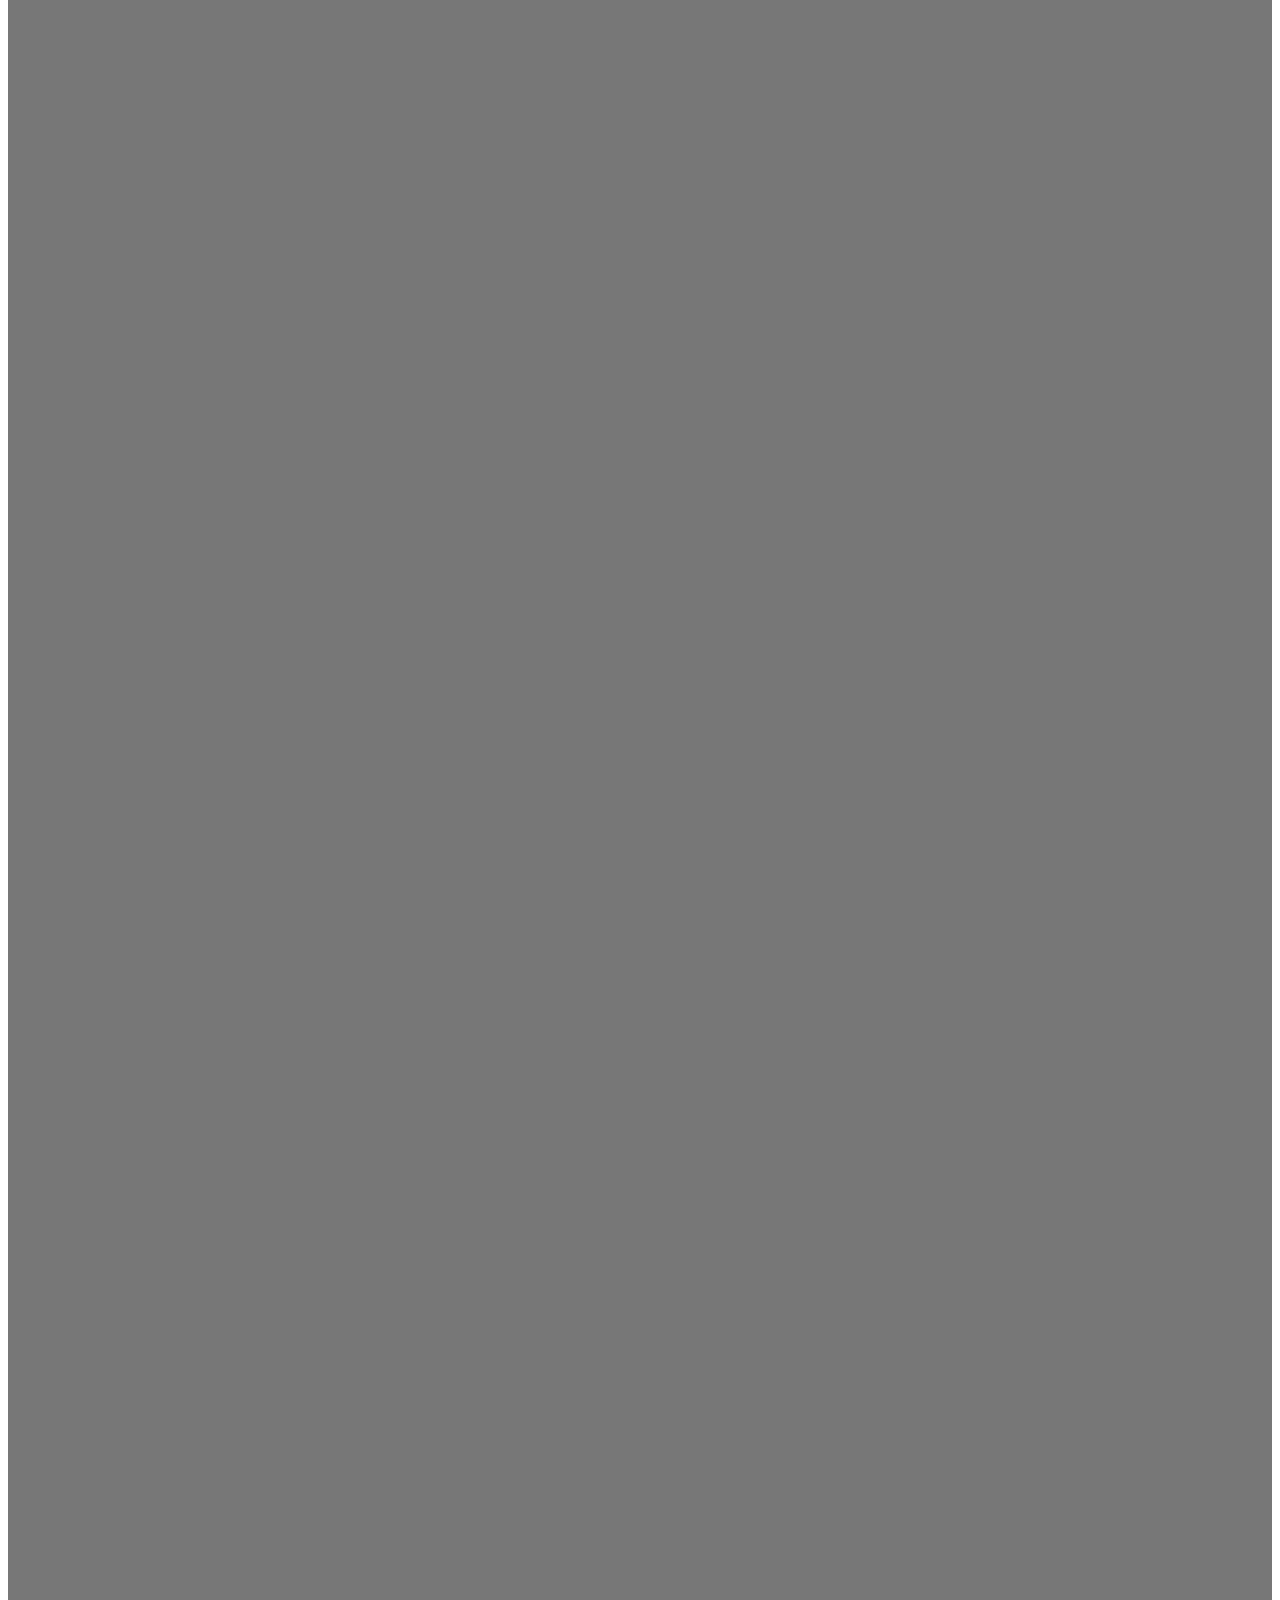
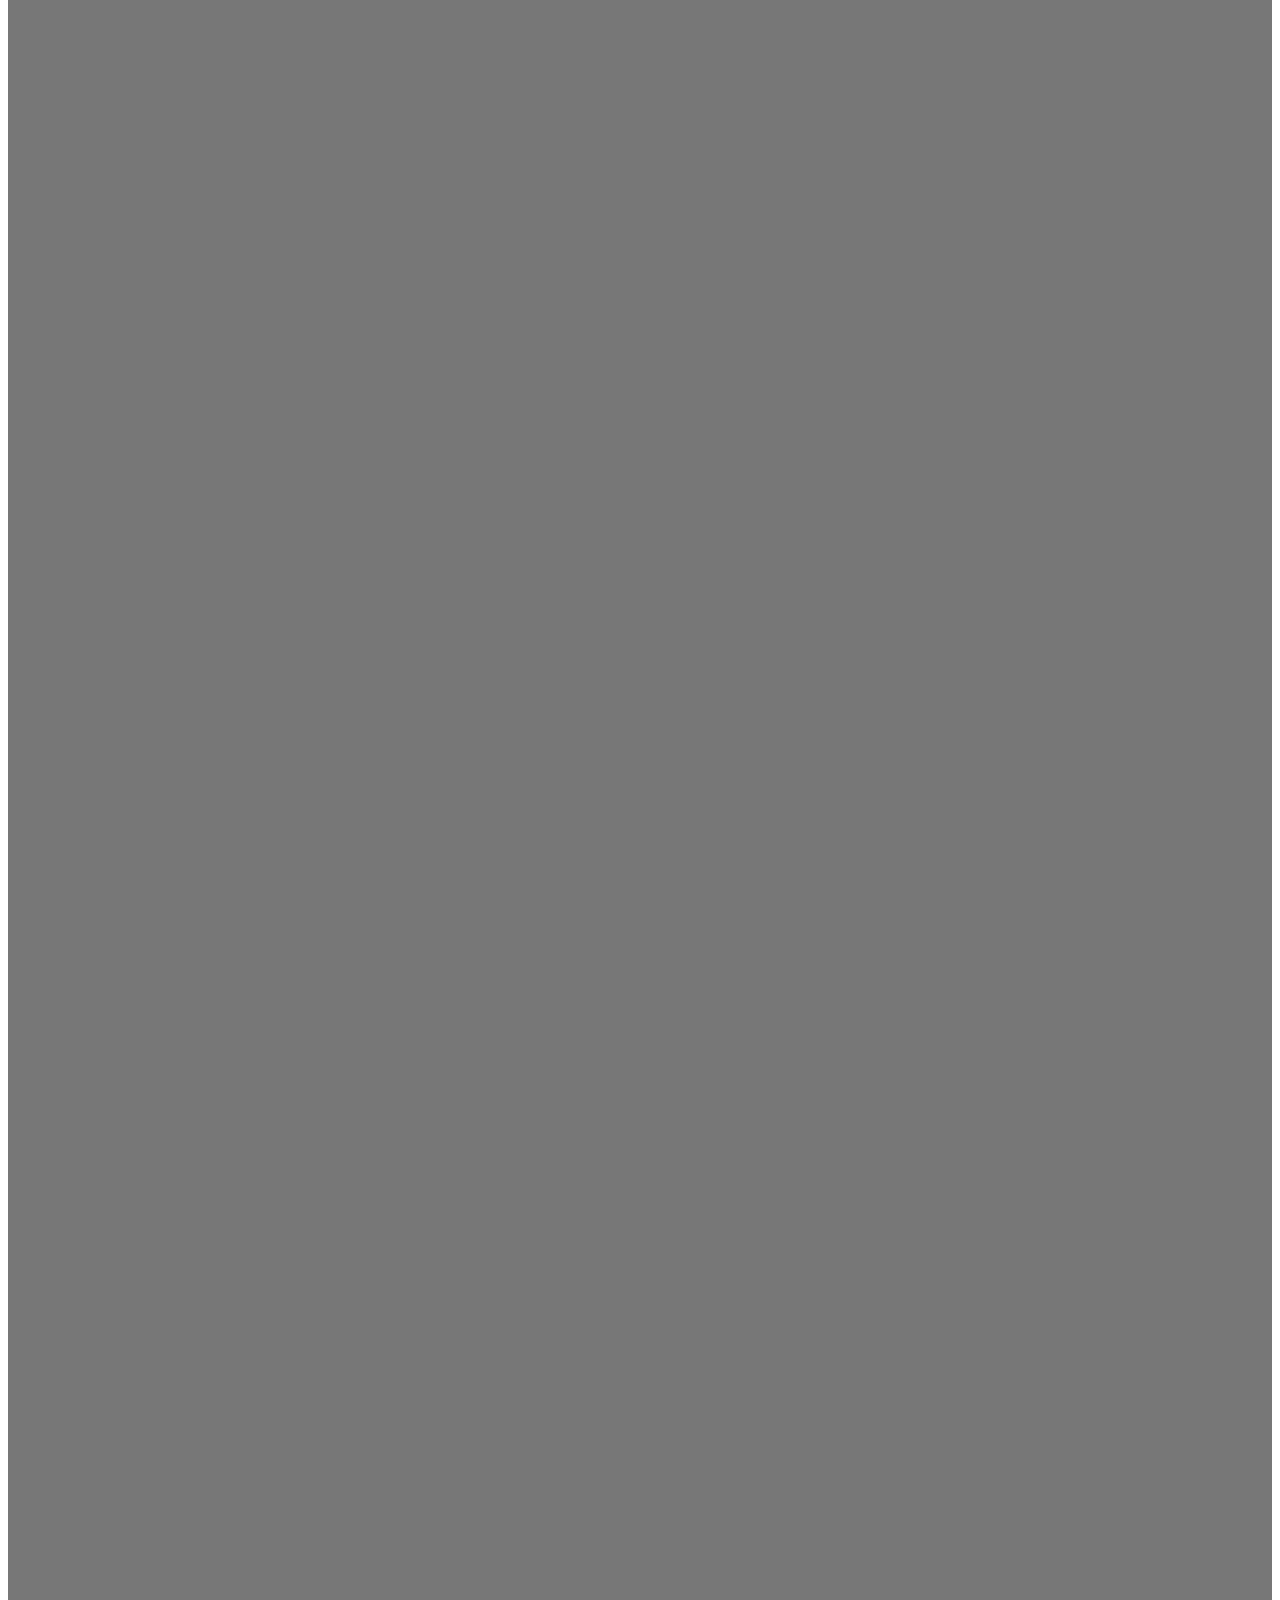
==== commit 8dcf8f27: "Carousel, notes" ====
--- a/index.html
+++ b/index.html
@@ -10,7 +10,7 @@
     <!-- <link rel="icon" href="../../favicon.ico"> -->
     <link rel="shortcut icon" href="assets/img/bitcoin.png">
 
-    <title>To The Moon!! -- BitPay Interns Summer 2014</title>
+    <title>To the moon!! ┗(°0°)┛ | BitPay Interns Summer 2014</title>
 
     <!-- Bootstrap core CSS -->
     <link href="assets/css/bootstrap.min.css" rel="stylesheet">
@@ -46,7 +46,7 @@
                 <span class="icon-bar"></span>
                 <span class="icon-bar"></span>
               </button>
-              <a class="navbar-brand" href="#">To The Moon</a>
+              <a class="navbar-brand" href="#">To the moon!! ┗(°0°)┛</a>
             </div>
             <div class="navbar-collapse collapse">
               <ul class="nav navbar-nav">
@@ -59,6 +59,134 @@
 
       </div>
     </div>
+
+     <!-- Carousel
+    ================================================== -->
+    <div id="myCarousel" class="carousel slide" data-ride="carousel">
+      <!-- Indicators -->
+      <ol class="carousel-indicators">
+        <li data-target="#myCarousel" data-slide-to="0" class="active"></li>
+        <li data-target="#myCarousel" data-slide-to="1"></li>
+        <li data-target="#myCarousel" data-slide-to="2"></li>
+        <li data-target="#myCarousel" data-slide-to="3"></li>
+        <li data-target="#myCarousel" data-slide-to="4"></li>
+        <li data-target="#myCarousel" data-slide-to="5"></li>
+        <li data-target="#myCarousel" data-slide-to="6"></li>
+        <li data-target="#myCarousel" data-slide-to="7"></li>
+        <li data-target="#myCarousel" data-slide-to="8"></li>
+        <li data-target="#myCarousel" data-slide-to="9"></li>
+        <li data-target="#myCarousel" data-slide-to="10"></li>
+        <li data-target="#myCarousel" data-slide-to="11"></li>
+        <li data-target="#myCarousel" data-slide-to="12"></li>
+        <li data-target="#myCarousel" data-slide-to="13"></li>
+        <li data-target="#myCarousel" data-slide-to="14"></li>
+        <li data-target="#myCarousel" data-slide-to="15"></li>
+        <li data-target="#myCarousel" data-slide-to="16"></li>
+        <li data-target="#myCarousel" data-slide-to="17"></li>
+        <li data-target="#myCarousel" data-slide-to="18"></li>
+        <li data-target="#myCarousel" data-slide-to="19"></li>
+        <li data-target="#myCarousel" data-slide-to="20"></li>
+        <li data-target="#myCarousel" data-slide-to="21"></li>
+        <li data-target="#myCarousel" data-slide-to="22"></li>
+        <li data-target="#myCarousel" data-slide-to="23"></li>
+      </ol>
+      <div class="carousel-inner">
+        <div class="item active">
+          <img src="assets/img/carousel-pics/1.JPG">
+        </div>
+
+        <div class="item">
+          <img src="assets/img/carousel-pics/2.JPG">
+        </div>
+
+        <div class="item">
+          <img src="assets/img/carousel-pics/3.JPG">
+        </div>
+
+        <div class="item">
+          <img src="assets/img/carousel-pics/4.JPG">
+        </div>
+
+        <div class="item">
+          <img src="assets/img/carousel-pics/5.JPG">
+        </div>
+
+        <div class="item">
+          <img src="assets/img/carousel-pics/6.JPG">
+        </div>
+
+        <div class="item">
+          <img src="assets/img/carousel-pics/7.JPG">
+        </div>
+
+        <div class="item">
+          <img src="assets/img/carousel-pics/8.JPG">
+        </div>
+
+        <div class="item">
+          <img src="assets/img/carousel-pics/9.JPG">
+        </div>
+
+        <div class="item">
+          <img src="assets/img/carousel-pics/10.JPG">
+        </div>
+
+        <div class="item">
+          <img src="assets/img/carousel-pics/11.JPG">
+        </div>
+
+        <div class="item">
+          <img src="assets/img/carousel-pics/12.JPG">
+        </div>
+
+        <div class="item">
+          <img src="assets/img/carousel-pics/13.JPG">
+        </div>
+
+        <div class="item">
+          <img src="assets/img/carousel-pics/14.JPG">
+        </div>
+
+        <div class="item">
+          <img src="assets/img/carousel-pics/15.JPG">
+        </div>
+
+        <div class="item">
+          <img src="assets/img/carousel-pics/16.JPG">
+        </div>
+
+        <div class="item">
+          <img src="assets/img/carousel-pics/17.JPG">
+        </div>
+
+        <div class="item">
+          <img src="assets/img/carousel-pics/18.JPG">
+        </div>
+
+        <div class="item">
+          <img src="assets/img/carousel-pics/19.JPG">
+        </div>
+
+        <div class="item">
+          <img src="assets/img/carousel-pics/20.JPG">
+        </div>
+
+        <div class="item">
+          <img src="assets/img/carousel-pics/21.JPG">
+        </div>
+
+        <div class="item">
+          <img src="assets/img/carousel-pics/22.JPG">
+        </div>
+
+        <div class="item">
+          <img src="assets/img/carousel-pics/23.JPG">
+        </div>
+
+      </div>
+      <a class="left carousel-control" href="#myCarousel" role="button" data-slide="prev"><span class="glyphicon glyphicon-chevron-left"></span></a>
+      <a class="right carousel-control" href="#myCarousel" role="button" data-slide="next"><span class="glyphicon glyphicon-chevron-right"></span></a>
+    </div><!-- /.carousel -->
 
     <!-- Marketing messaging and featurettes
     ================================================== -->
@@ -84,27 +212,6 @@
       <img src="assets/img/astro-pics/mark.png" class="astro"/>
       <img src="assets/img/astro-pics/nick.png" class="astro"/>
     </div>
-      <!-- Three columns of text below the carousel -->
-      <!--div class="row">
-        < <div class="col-lg-4">
-          <img class="img-circle" src="assets/img/osama.jpg" alt="Generic placeholder image" style="width: 140px; height: 140px;">
-          <h2>Heading</h2>
-          <p>Donec sed odio dui. Etiam porta sem malesuada magna mollis euismod. Nullam id dolor id nibh ultricies vehicula ut id elit. Morbi leo risus, porta ac consectetur ac, vestibulum at eros. Praesent commodo cursus magna.</p>
-          <p><a class="btn btn-default" href="#" role="button">View details &raquo;</a></p>
-        </div>
-        <div class="col-lg-4">
-          <img class="img-circle" src="[data-uri]" alt="Generic placeholder image" style="width: 140px; height: 140px;">
-          <h2>Heading</h2>
-          <p>Duis mollis, est non commodo luctus, nisi erat porttitor ligula, eget lacinia odio sem nec elit. Cras mattis consectetur purus sit amet fermentum. Fusce dapibus, tellus ac cursus commodo, tortor mauris condimentum nibh.</p>
-          <p><a class="btn btn-default" href="#" role="button">View details &raquo;</a></p>
-        </div>
-        <div class="col-lg-4">
-          <img class="img-circle" src="[data-uri]" alt="Generic placeholder image" style="width: 140px; height: 140px;">
-          <h2>Heading</h2>
-          <p>Donec sed odio dui. Cras justo odio, dapibus ac facilisis in, egestas eget quam. Vestibulum id ligula porta felis euismod semper. Fusce dapibus, tellus ac cursus commodo, tortor mauris condimentum nibh, ut fermentum massa justo sit amet risus.</p>
-          <p><a class="btn btn-default" href="#" role="button">View details &raquo;</a></p>
-        </div>
-      </div--><!-- /.row -->
 
   <div class="container marketing">
       <!-- START THE FEATURETTES -->
@@ -118,7 +225,7 @@
         </div>
         <div class="col-md-7">
           <h2 class="featurette-heading">Shivani <span class="text-muted">Negi</span></h2>
-          <p class="lead">I'm da boss. To the moon!!! ┗(°0°)┛</p>
+          <p class="lead"></p>
         </div>
       </div>
 
@@ -127,7 +234,13 @@
       <div class="row featurette">
         <div class="col-md-7">
           <h2 class="featurette-heading">Osama <span class="text-muted">"Chex Mix" </span>Sakhi</h2>
-          <p class="lead">┗(°0°)┛</p>
+          <p class="lead">It's hard to believe that I finally have to leave the Department of Over-Enginerring this week :-(. Even after being here for 3 months now, I'm still amazed at how much insight I gain into the world from those mid-day chats we have that just spark utter enlightenment. Nowhere else am I able to even begin to grasp the complexities of politics, society, economics, and kick-ass hacker culture like I am here. Sensei Rob, you were totally right when you asked "Who's going to help you at school when you're totally lost?" Our team here is seriously BRILLIANT, and the progress we've made throughout this summer in developing our core product, scoring top merchants like Newegg and Tiger Direct, and hiring so many people that even Meagan's had a hard time keeping up with the numbers, shows that we <strong>WILL</strong> reach the moon. There isn't anywhere to go but up from here, and I'm proud to say I was able to spend an entire summer here and contribute, bit-by-bit (punny, huh? hehehe) to establishing BTC as the <em>de facto</em> currency for any and all purchases. I sincerely hope to be back again next summer, right here in the DoOE so I can pick up right where we're leaving off today. Not to mention kicking more butt on the Ping Pong leaderboard ;)<br/><br/>
+
+          Sincerely,<br/><br/>
+
+          Osama "Chex Mix" Sakhi<br/><br/>
+
+          P.S. I'm sorry we weren't able make astronauts of everyone! We ran out of time :(</p>
         </div>
         <div class="col-md-5">
           <img class="featurette-image img-responsive" src="assets/img/osama.jpg" alt="Chex Mix">
@@ -167,7 +280,7 @@
         </div>
         <div class="col-md-7">
           <h2 class="featurette-heading">Mallika <span class="text-muted">Sen</span></h2>
-          <p class="lead">To Be Continued...</p>
+          <p class="lead">TBA</p>
         </div>
       </div>
 
--- a/assets/css/carousel.css
+++ b/assets/css/carousel.css
@@ -29,6 +29,7 @@
 .navbar-wrapper .navbar {
   padding-right: 15px;
   padding-left: 15px;
+  opacity: 0.4
 }
 .navbar-wrapper .navbar .container {
   width: auto;
@@ -40,7 +41,7 @@
 
 /* Carousel base class */
 .carousel {
-  height: 500px;
+  height: 800px;
   margin-bottom: 60px;
 }
 /* Since positioning the image, we need to help out the caption */
@@ -50,7 +51,8 @@
 
 /* Declare heights because of positioning of img element */
 .carousel .item {
-  height: 500px;
+  height: 800px;
+  margin: auto;
   background-color: #777;
 }
 .carousel-inner > .item > img {
@@ -58,7 +60,8 @@
   top: 0;
   left: 0;
   min-width: 100%;
-  height: 500px;
+  height: 800px;
+  /*padding-top: 100px;*/
 }
 
 
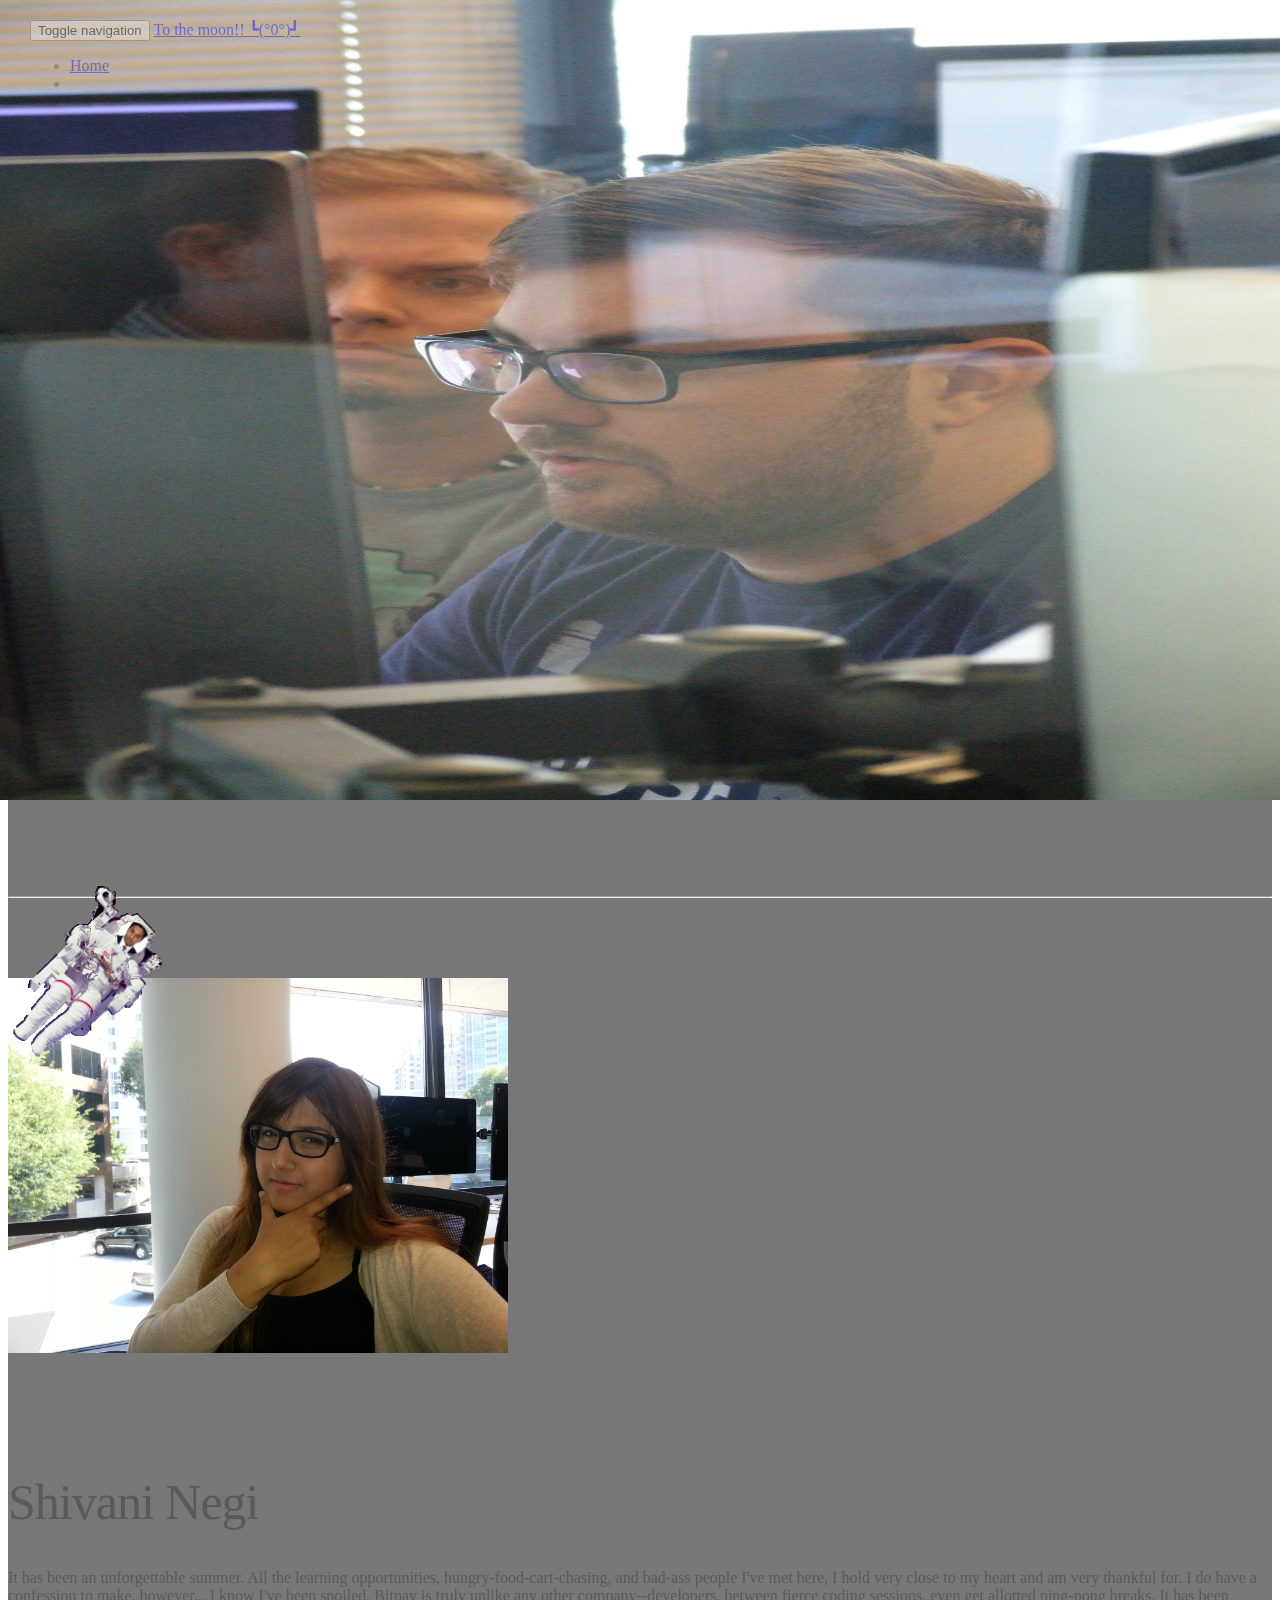
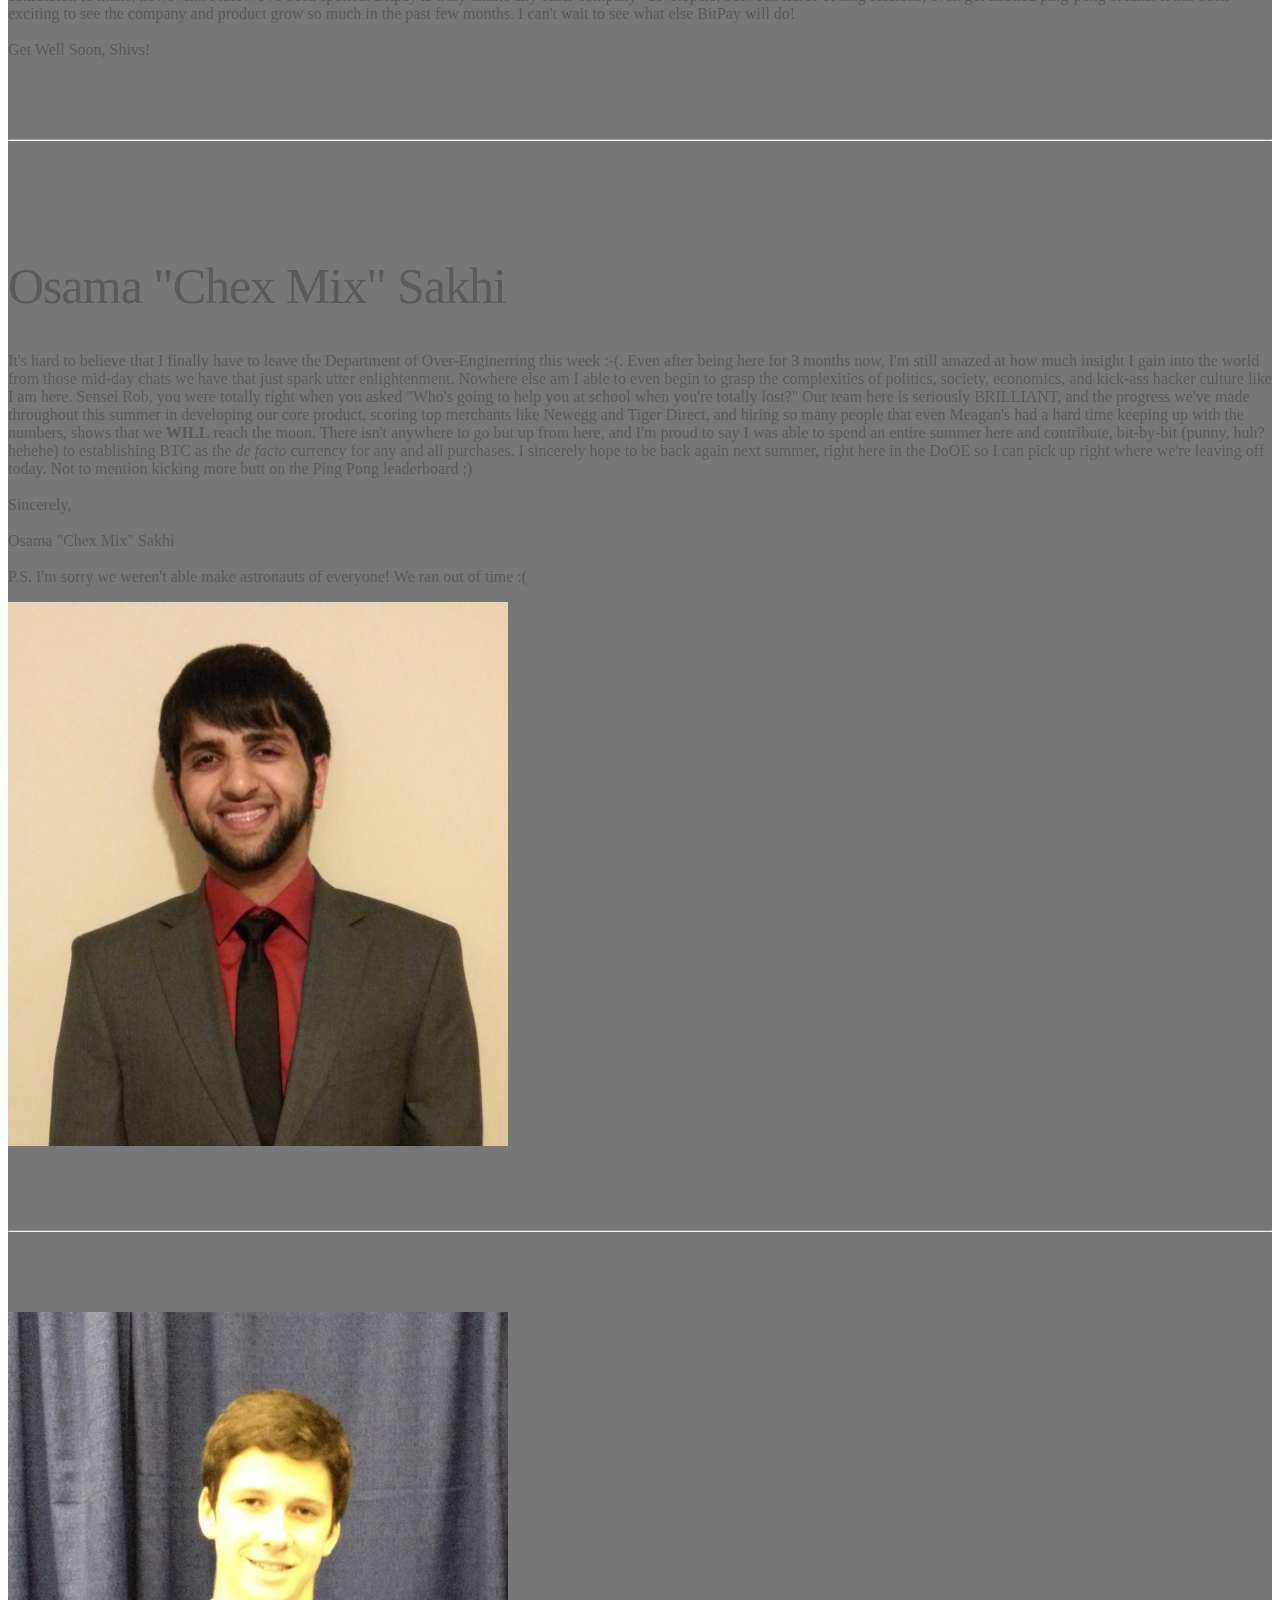
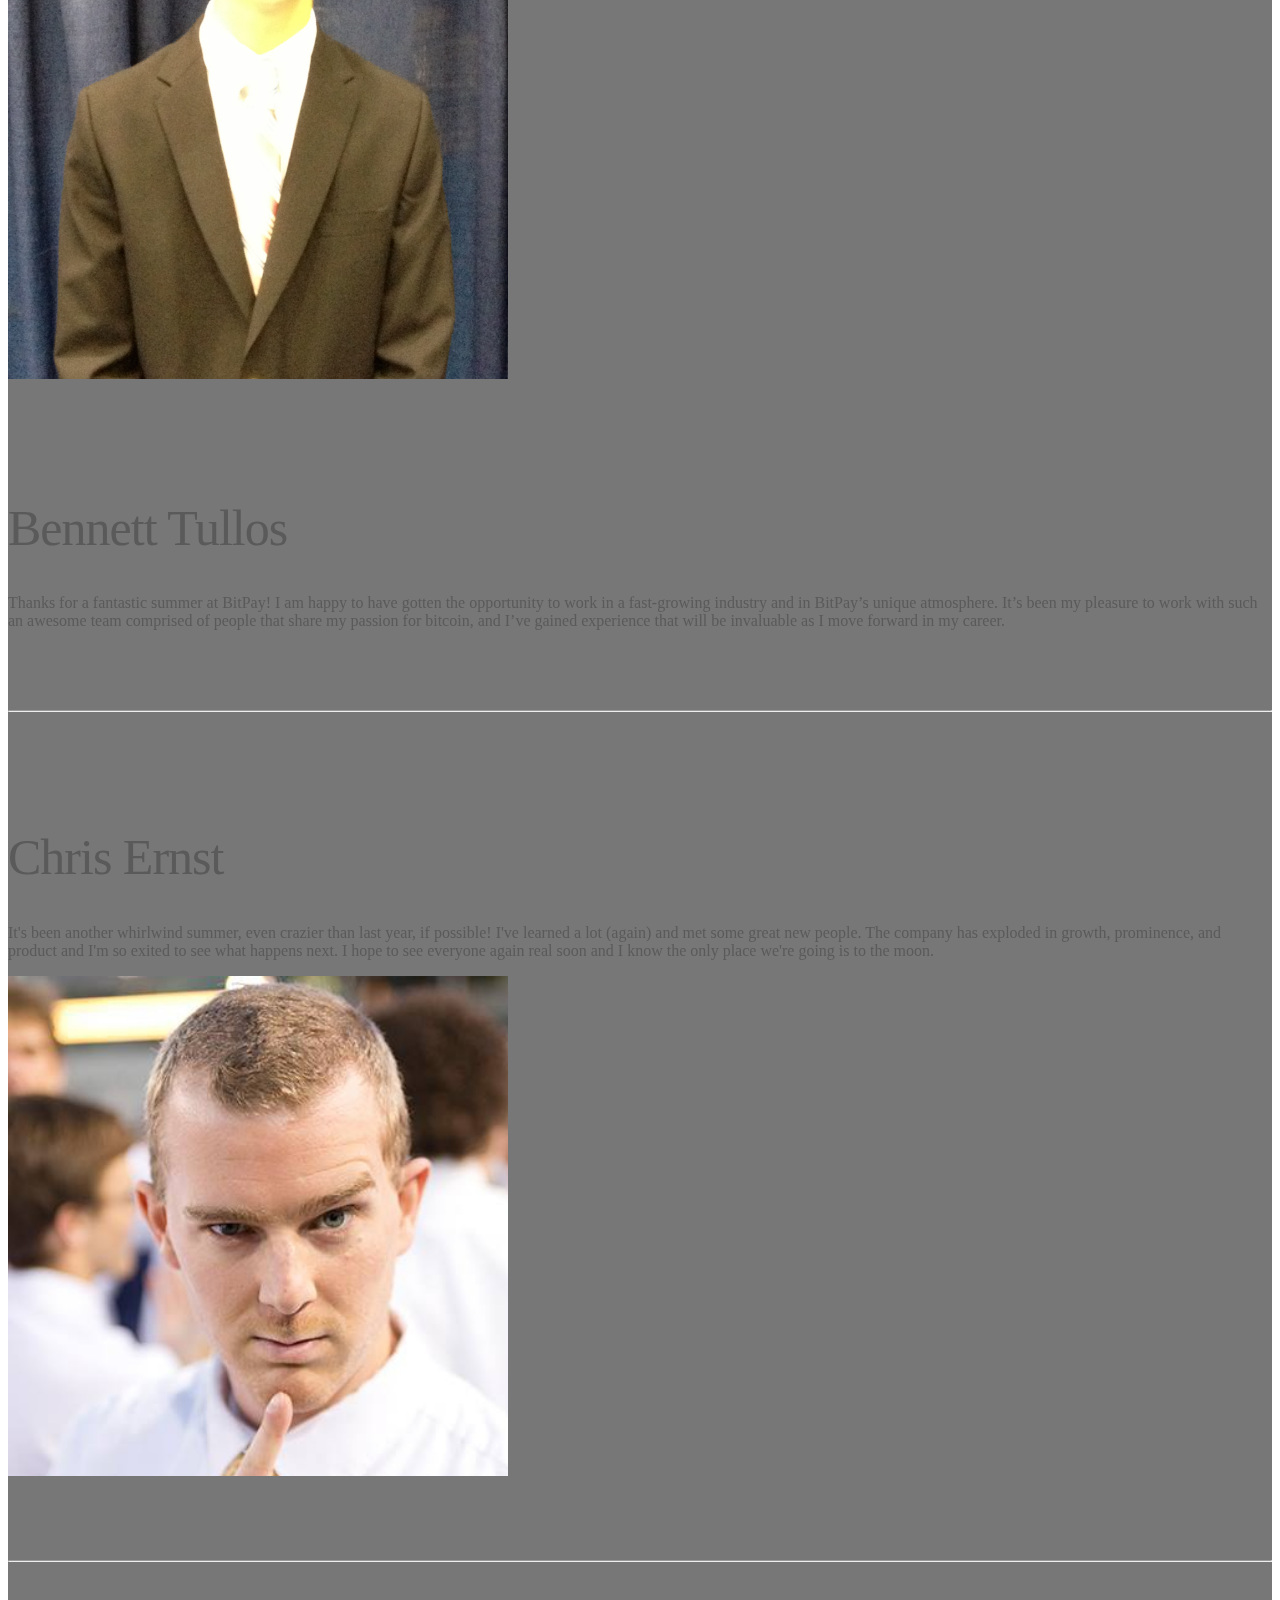
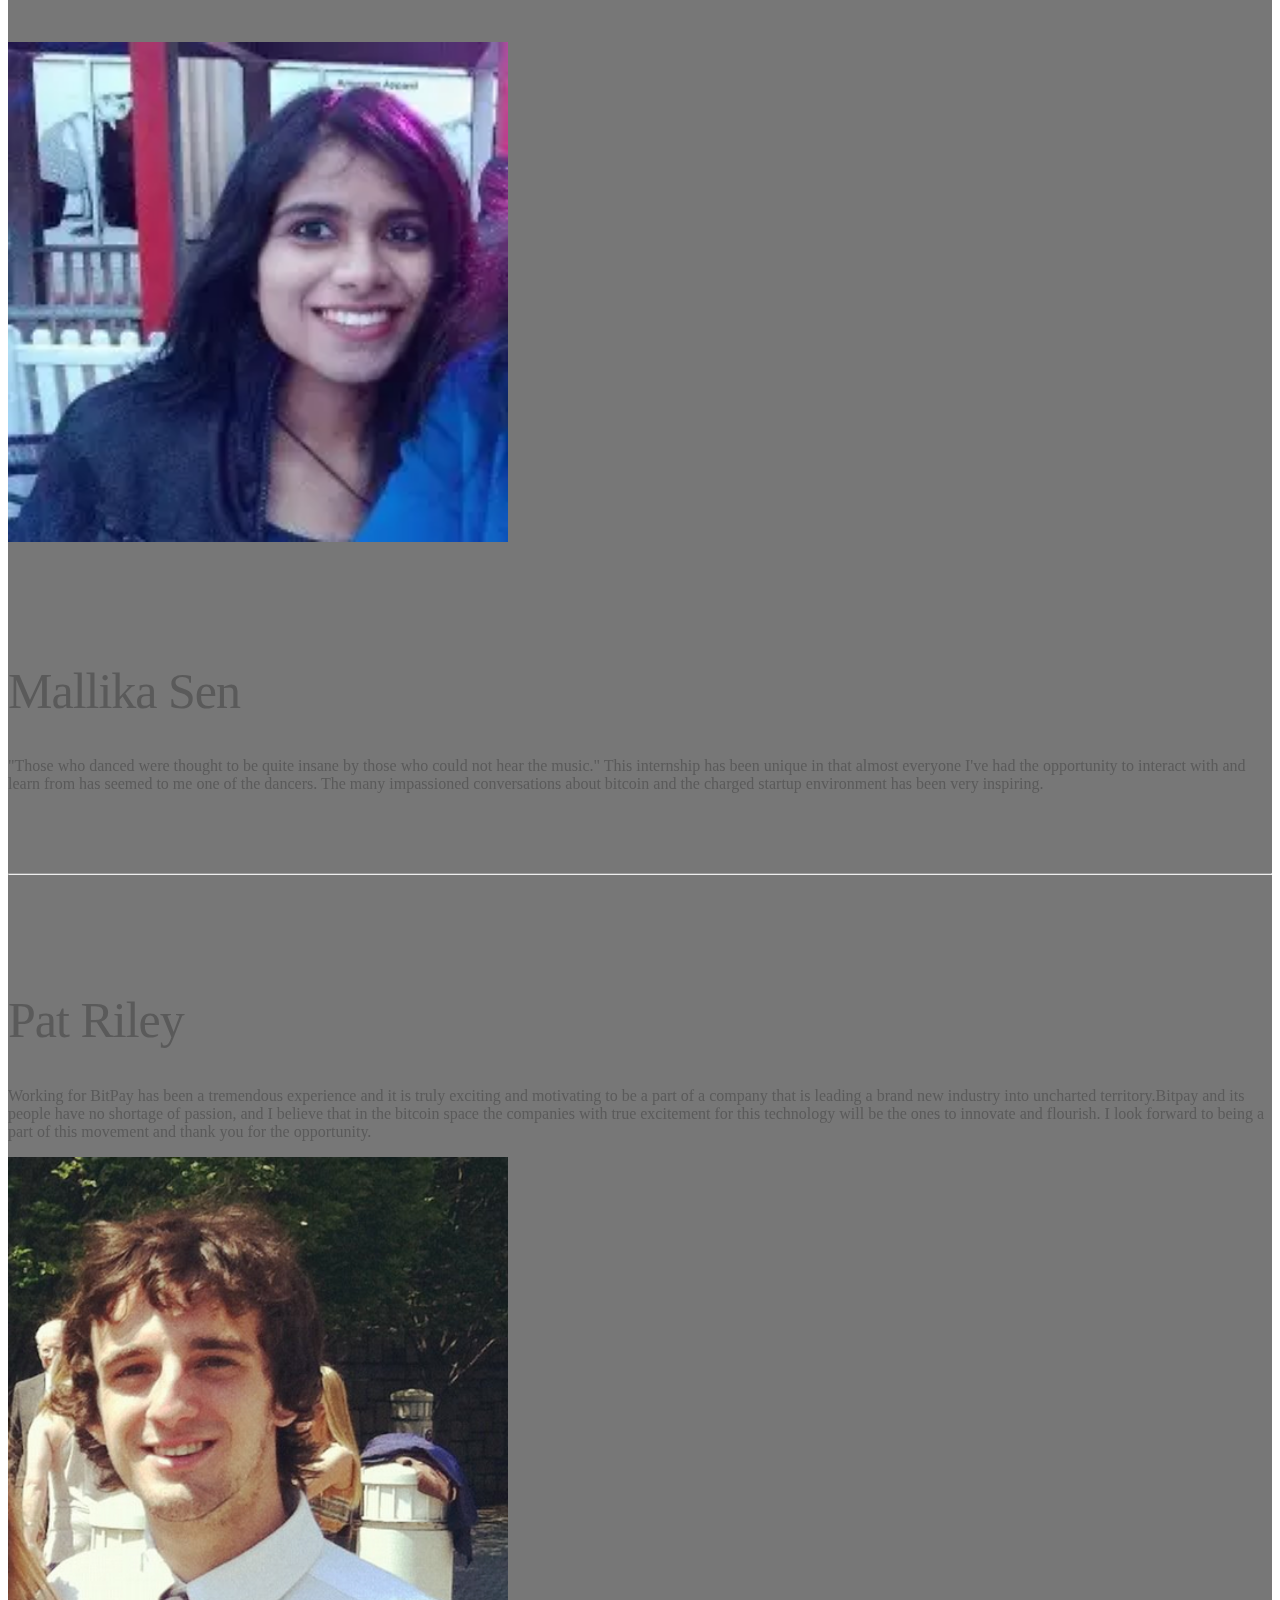
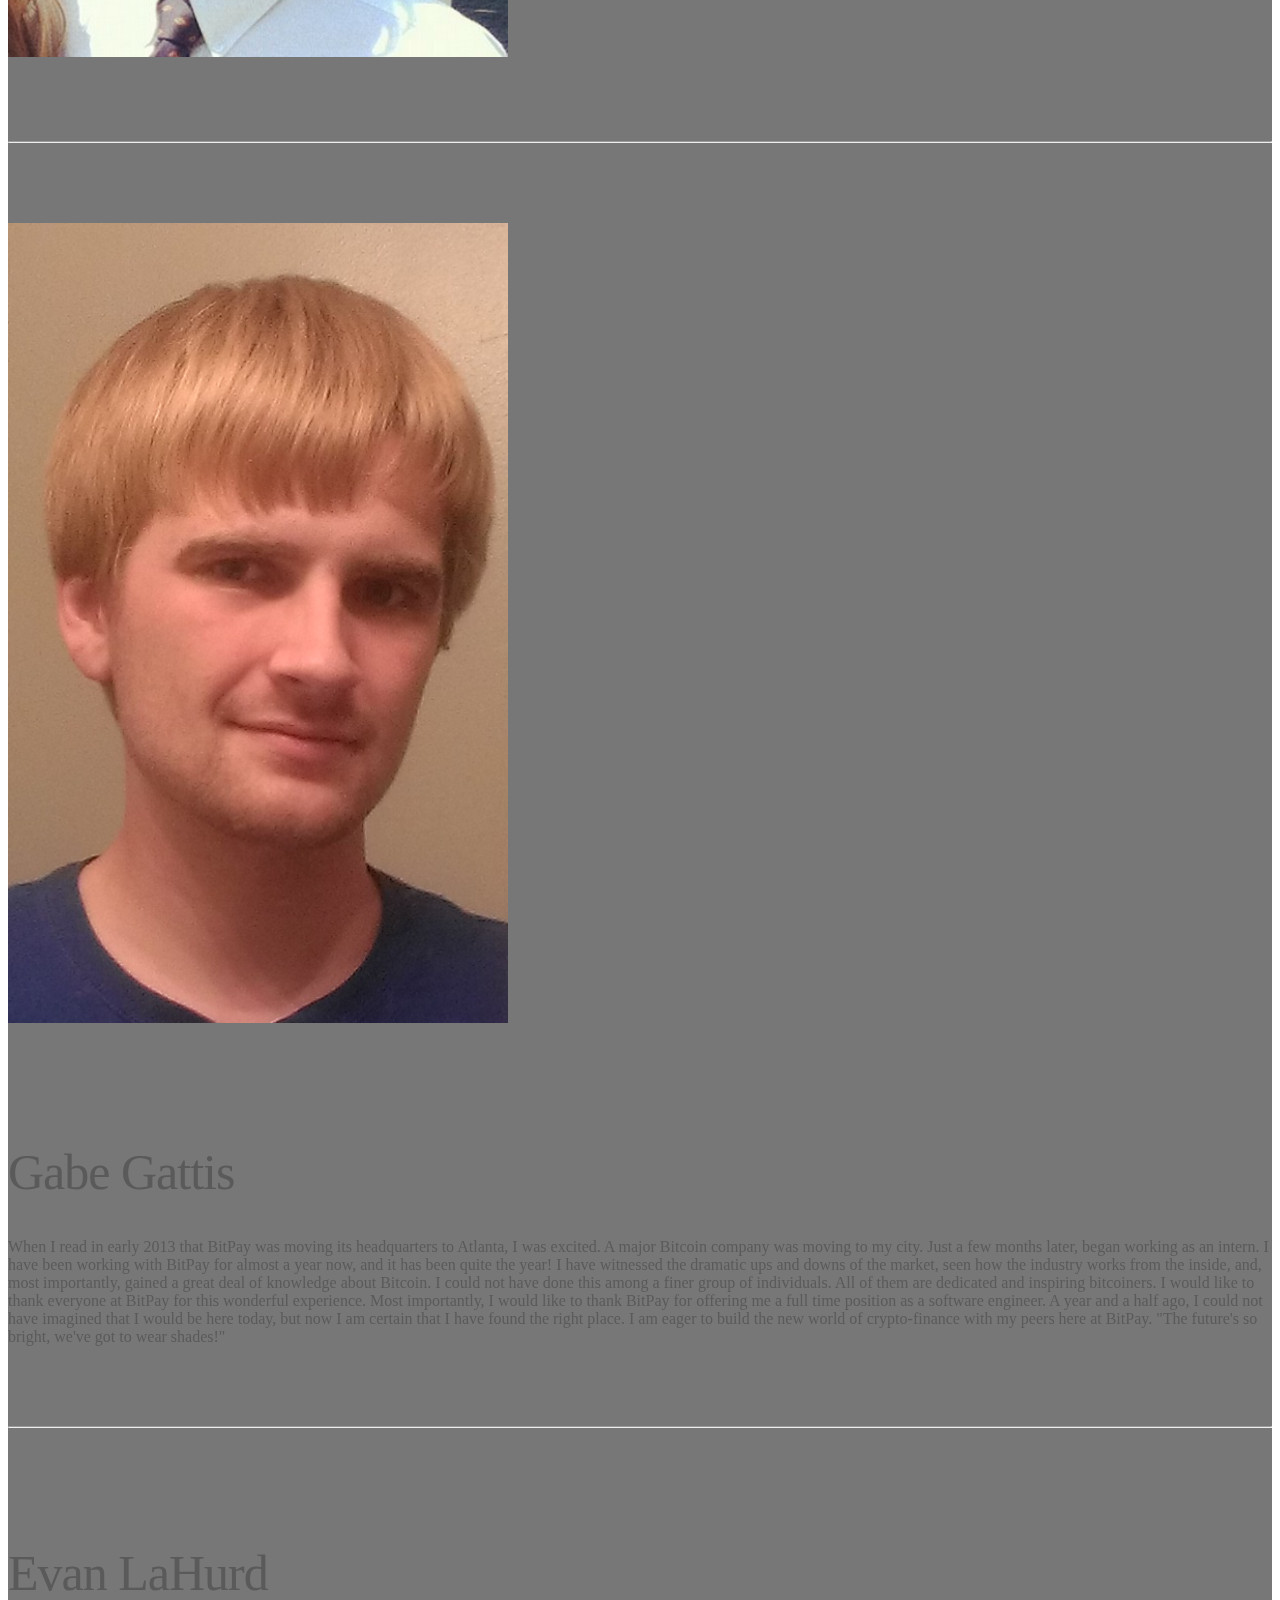
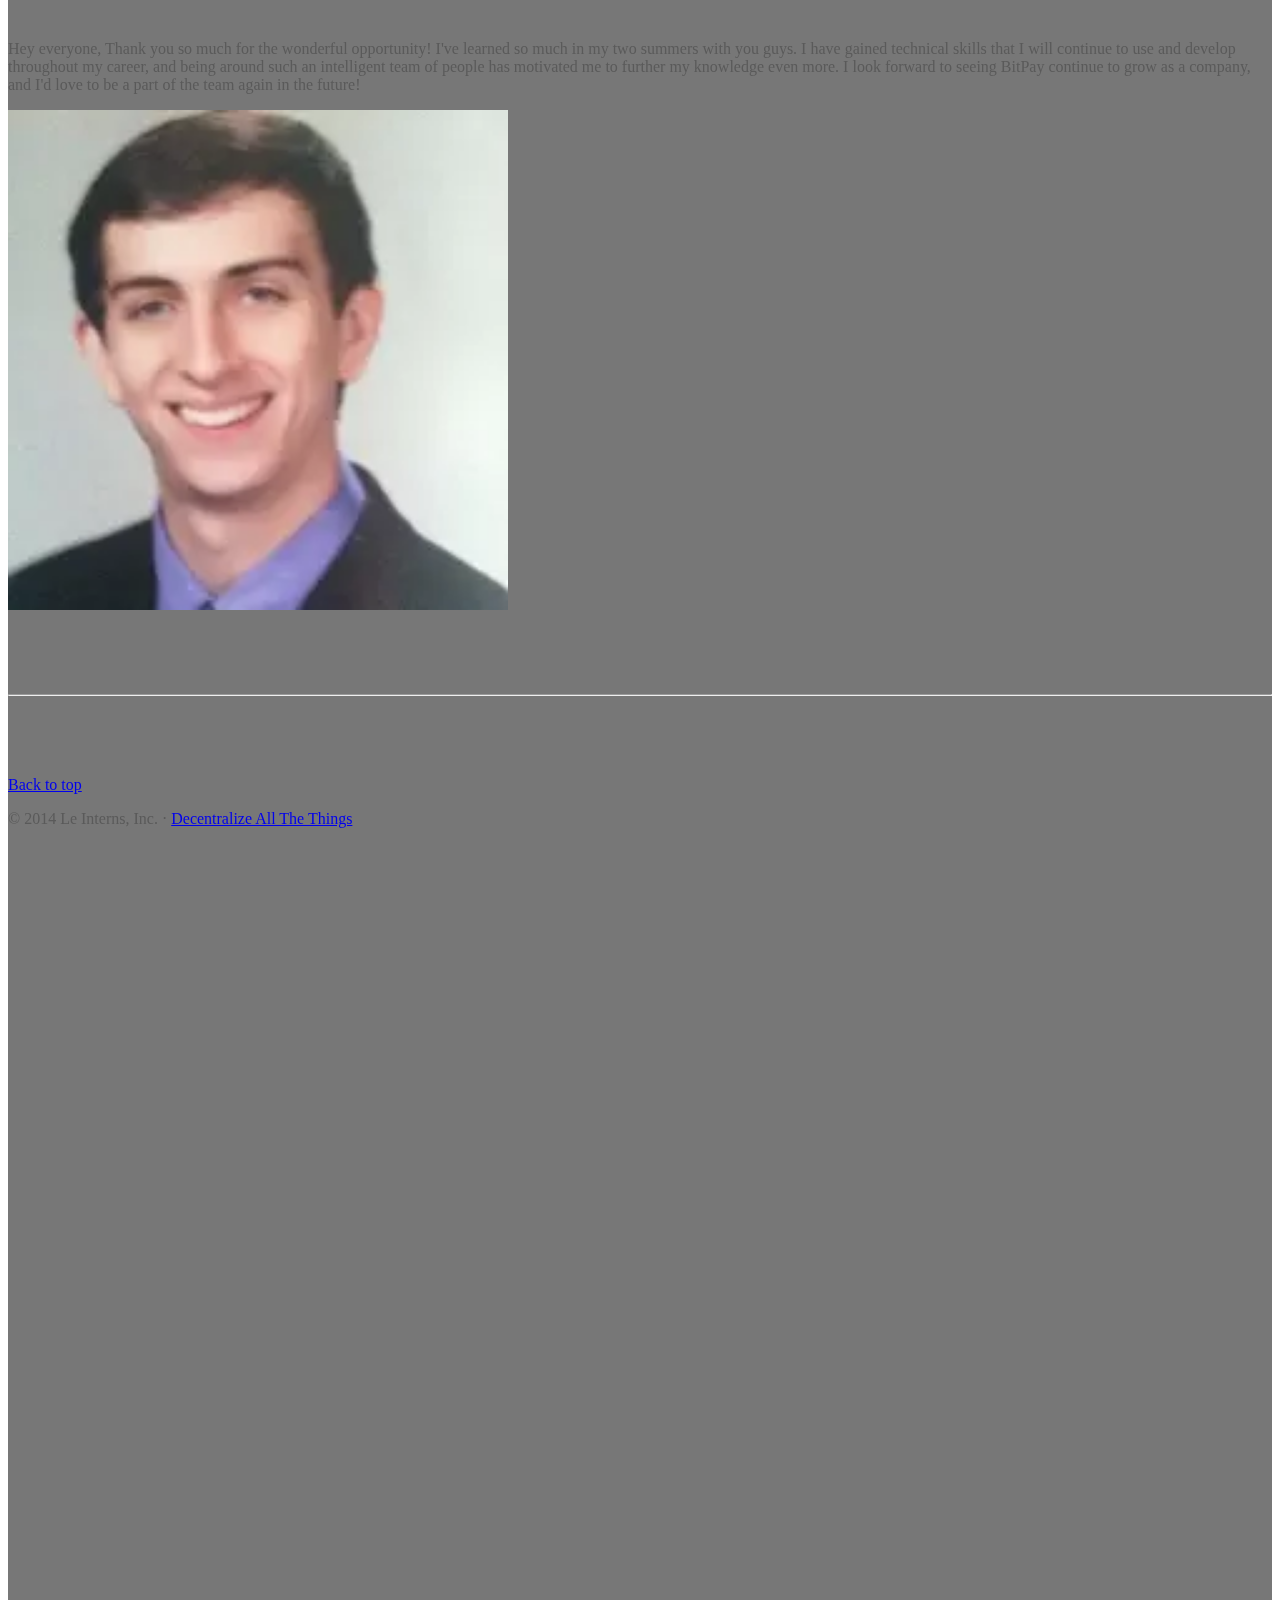
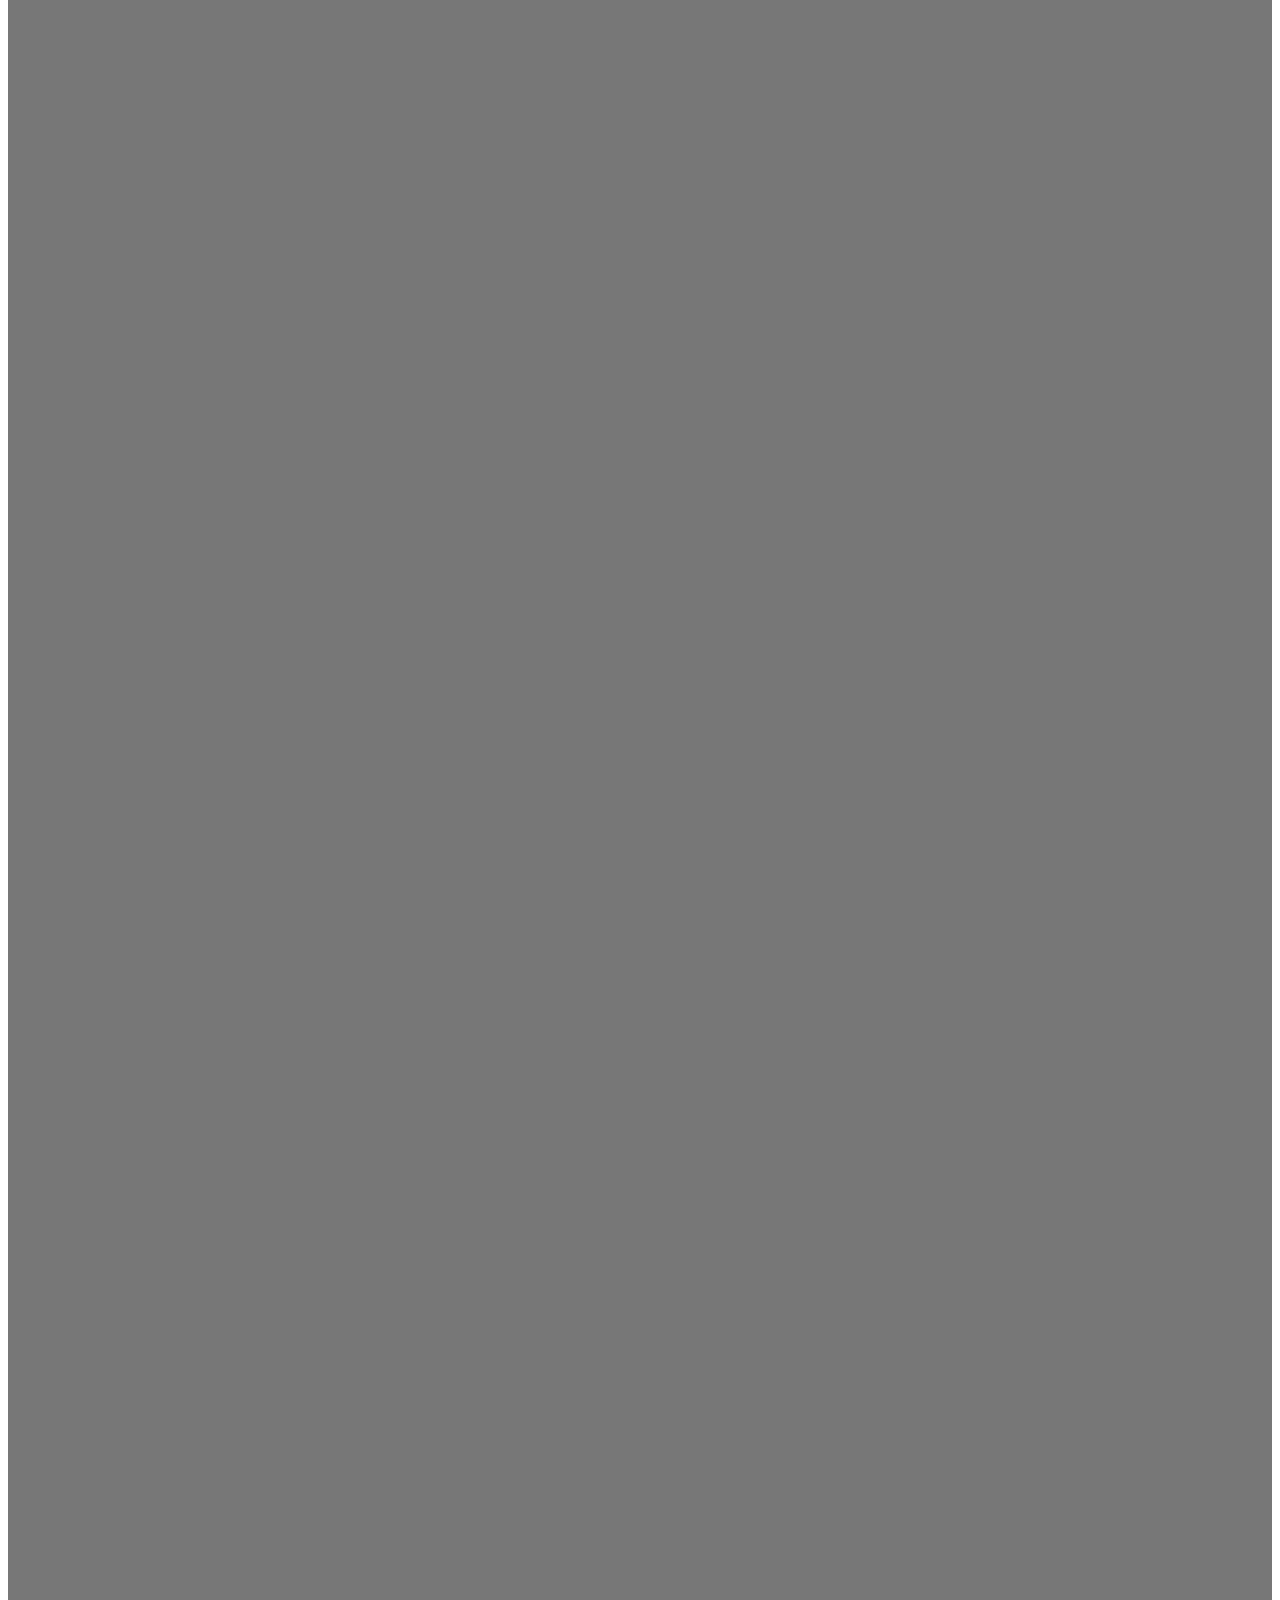
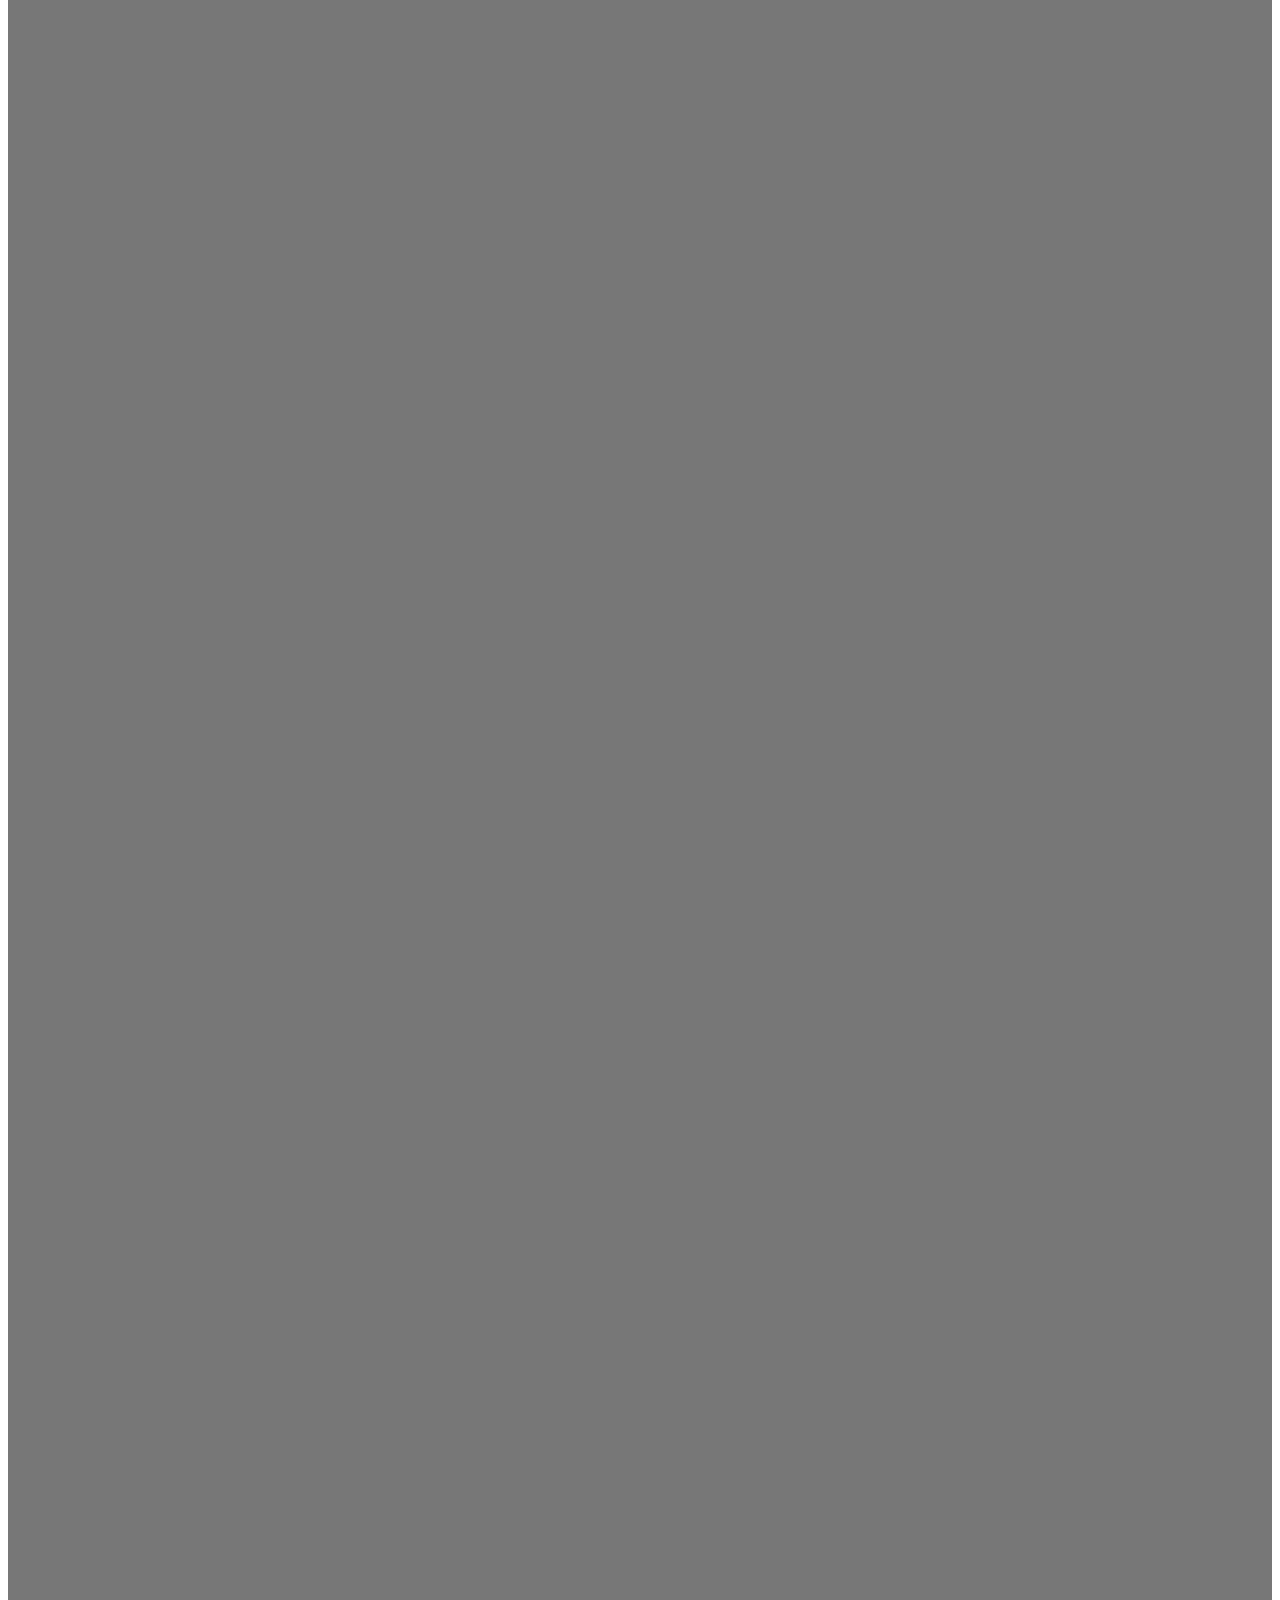
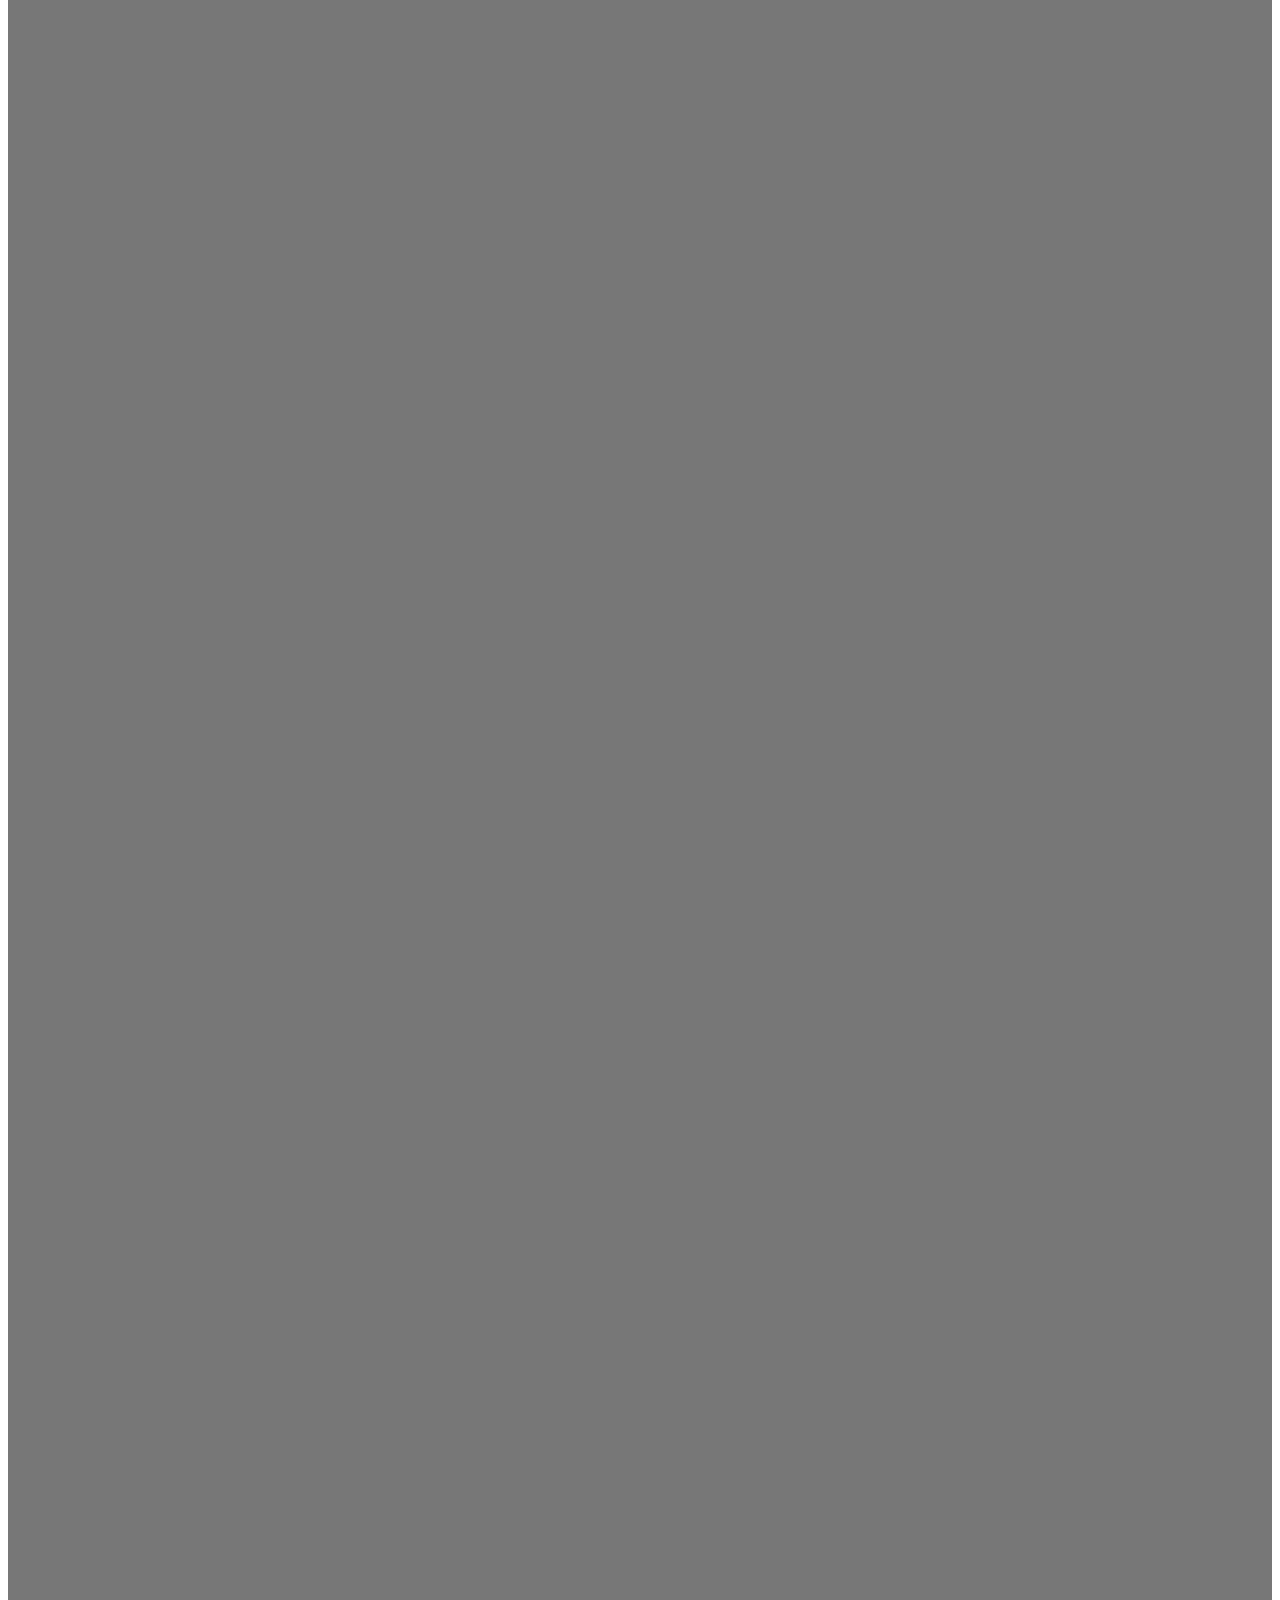
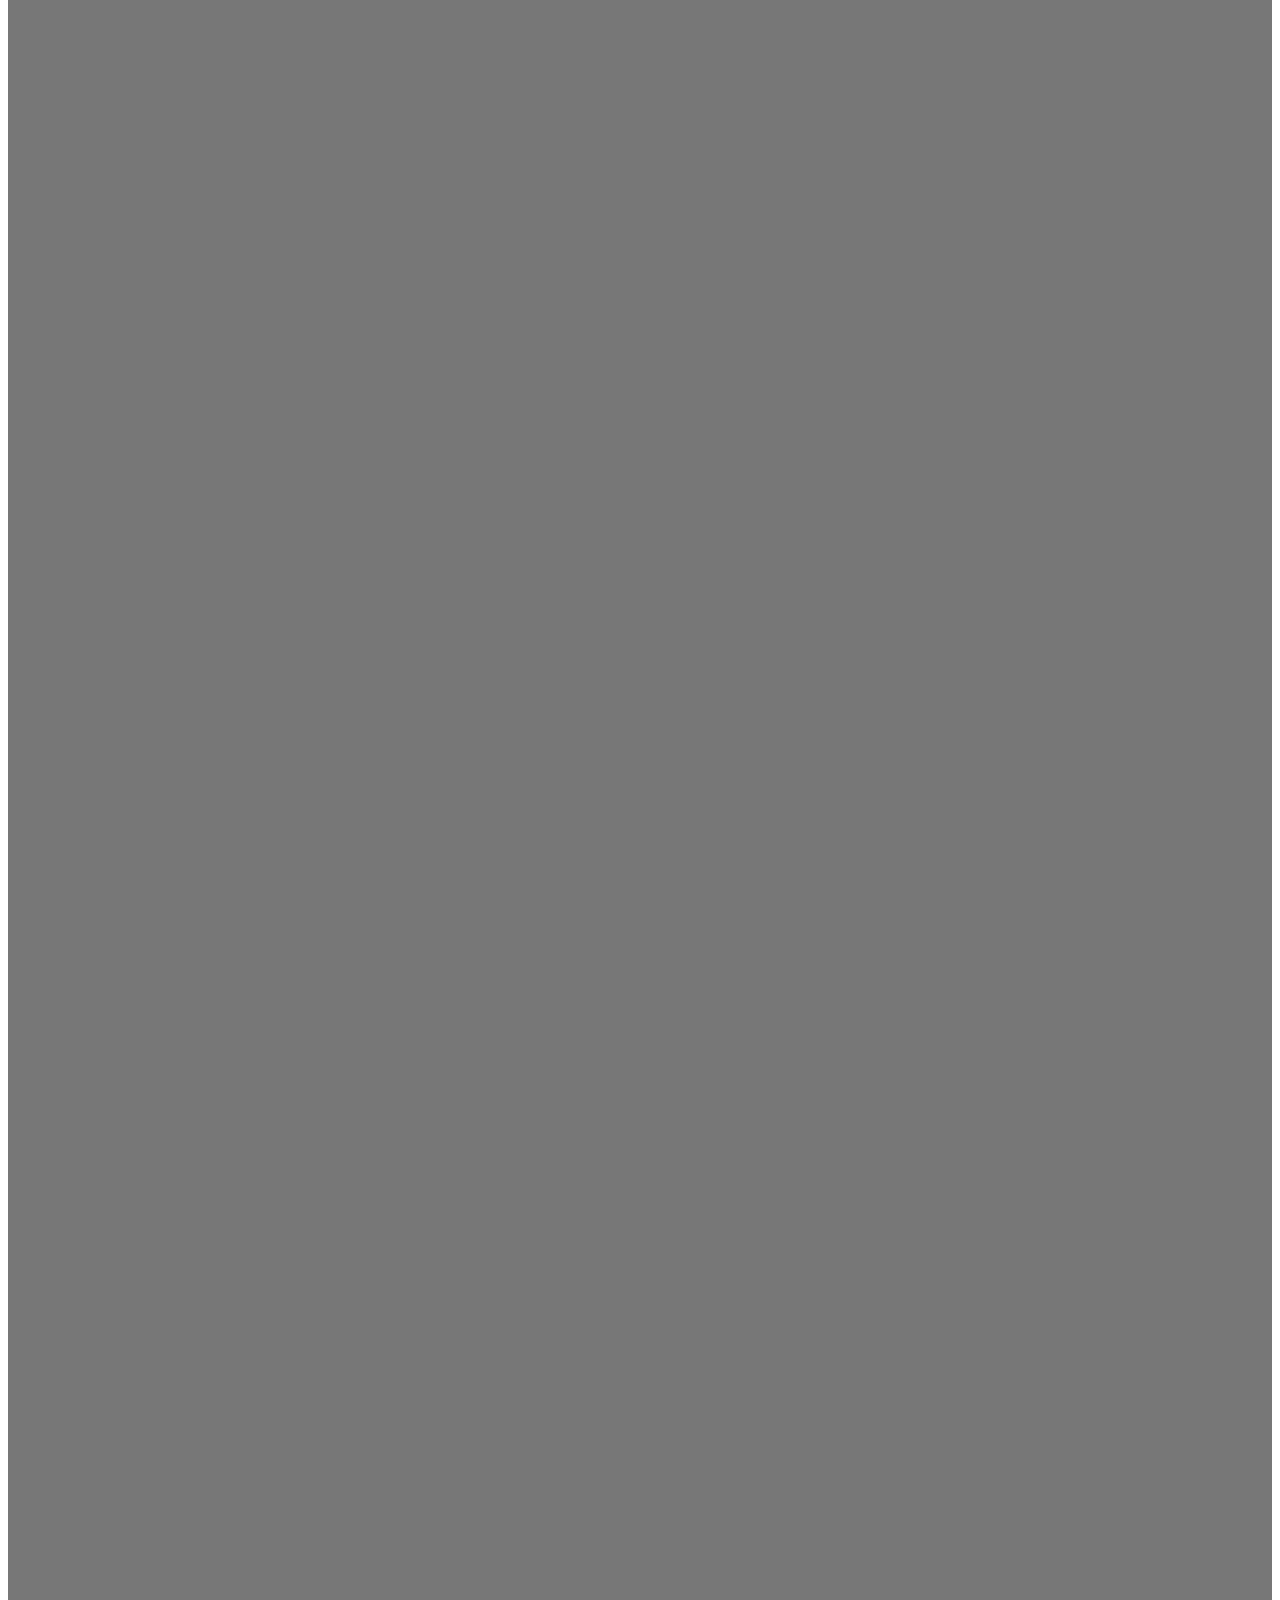
==== commit 6f3f0fa3: "Shivs note" ====
--- a/index.html
+++ b/index.html
@@ -225,7 +225,11 @@
         </div>
         <div class="col-md-7">
           <h2 class="featurette-heading">Shivani <span class="text-muted">Negi</span></h2>
-          <p class="lead"></p>
+          <p class="lead">
+          It has been an unforgettable summer. All the learning opportunities, hungry-food-cart-chasing, and  bad-ass people I've met here, I hold very close to my heart and am very thankful for. I do have a confession to make, however... I know I've been spoiled. Bitpay is truly unlike any other company--developers, between fierce coding sessions, even get allotted ping-pong breaks. It has been exciting to see the company and product grow so much in the past few months. I can't wait to see what else BitPay will do!<br/><br/>
+
+          Get Well Soon, Shivs!
+        </p>
         </div>
       </div>
 
@@ -280,7 +284,8 @@
         </div>
         <div class="col-md-7">
           <h2 class="featurette-heading">Mallika <span class="text-muted">Sen</span></h2>
-          <p class="lead">TBA</p>
+          <p class="lead">"Those who danced were thought to be quite insane by those who could not hear the music."
+This internship has been unique in that almost everyone I've had the opportunity to interact with and learn from has seemed to me one of the dancers. The many impassioned conversations about bitcoin and the charged startup environment has been very inspiring.</p>
         </div>
       </div>
 
